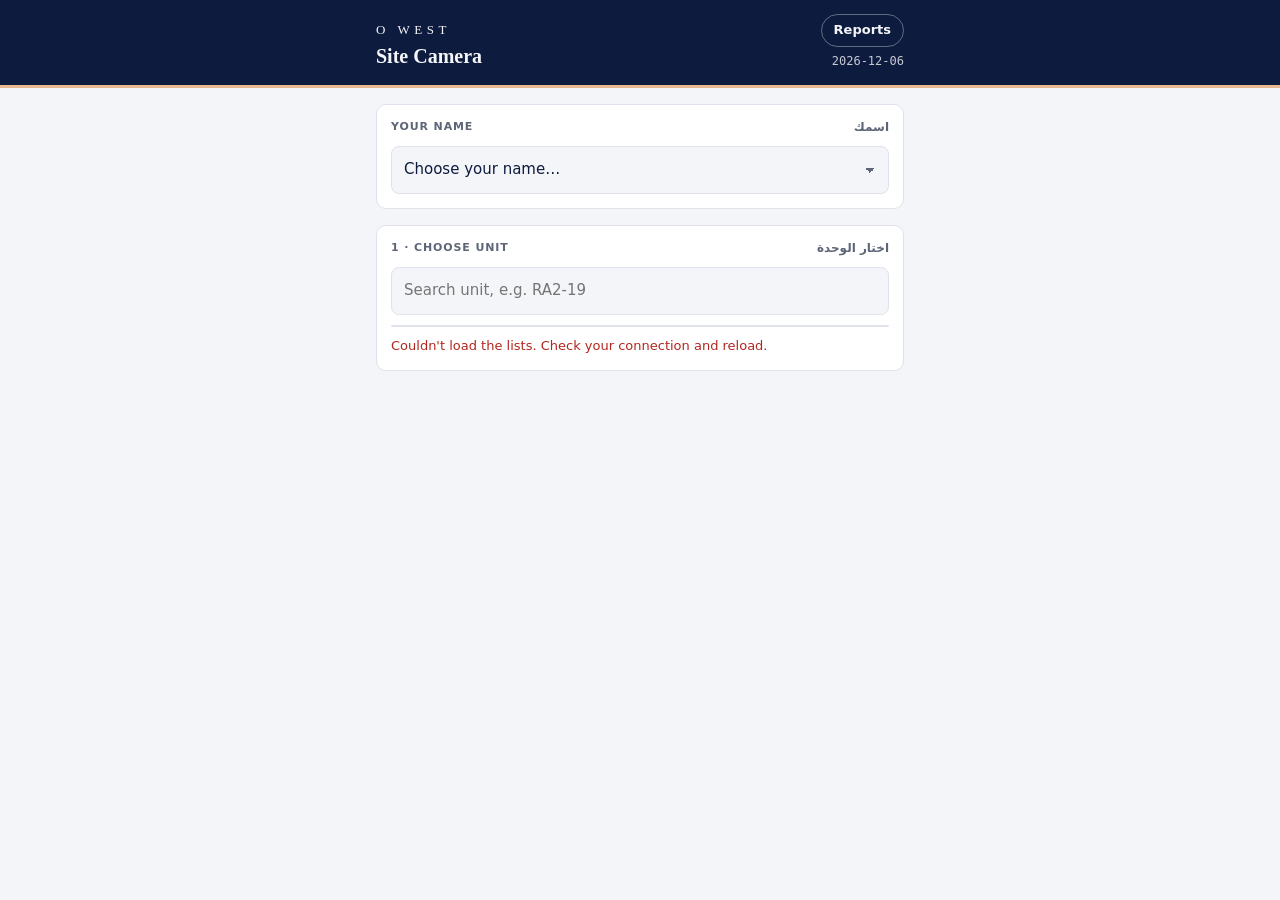
==== index.html @ 27c18877 "Item per manpower row so contractor, item, trade and workers are linked Co-Authored-By: Claude Opus " ====
<!DOCTYPE html>
<html lang="en">
<head>
<meta charset="utf-8">
<title>O West Site Camera</title>
<meta name="theme-color" content="#0d1b3e">
<link rel="manifest" href="manifest.webmanifest">
<link rel="apple-touch-icon" href="apple-touch-icon.png">
<link rel="icon" href="icon-192.png">
<meta name="apple-mobile-web-app-capable" content="yes">
<meta name="mobile-web-app-capable" content="yes">
<meta name="apple-mobile-web-app-title" content="Site Camera">
<meta name="viewport" content="width=device-width, initial-scale=1, viewport-fit=cover">
<link rel="preconnect" href="https://script.google.com">
<link rel="preconnect" href="https://script.googleusercontent.com">
<style>
:root{
  --ink:#0d1b3e; --bg:#f4f5f8; --card:#ffffff; --line:#dfe2ea; --muted:#5d6577;
  --accent:#e9b88f; --accent-ink:#0d1b3e; --ok:#1f7a4d; --ok-bg:#e3f2ea; --warn:#9a5b00; --bad:#b3261e; --bad-bg:#fbe7e5;
  --head-bg:#0d1b3e; --head-fg:#f4f5f8; --chip:#eceef4;
  --f-display:Georgia,"Times New Roman",serif; --f-body:system-ui,-apple-system,"Segoe UI",Roboto,Tahoma,sans-serif; --f-mono:ui-monospace,Menlo,Consolas,monospace;
}
@media (prefers-color-scheme: dark){:root{
  --ink:#e9ecf4; --bg:#0b1020; --card:#141b2e; --line:#26304a; --muted:#9aa3b8;
  --ok:#58c48e; --ok-bg:#16301f; --warn:#e3a54a; --bad:#ff8a80; --bad-bg:#3a1a1a; --head-bg:#070b17; --head-fg:#e9ecf4; --chip:#1c2540; color-scheme:dark}}
*{box-sizing:border-box}
html,body{margin:0}
html{background:var(--bg)}
body{background:var(--bg);color:var(--ink);font-family:var(--f-body);font-size:15px;line-height:1.45;-webkit-tap-highlight-color:transparent}
[hidden]{display:none!important}
header{background:var(--head-bg);color:var(--head-fg);border-bottom:3px solid var(--accent);padding-top:env(safe-area-inset-top,0px)}
.in,.wrap{max-width:560px;margin:0 auto;padding-left:max(16px,env(safe-area-inset-left,0px));padding-right:max(16px,env(safe-area-inset-right,0px))}
header .in{padding-block:14px;display:flex;justify-content:space-between;align-items:baseline;gap:12px}
.brand{font-family:var(--f-display);letter-spacing:.35em;font-size:13px;font-weight:500}
.title{font-family:var(--f-display);font-size:20px;font-weight:600;margin-top:2px}
.date{font-family:var(--f-mono);font-size:12px;opacity:.8;white-space:nowrap}
.hright{display:flex;flex-direction:column;align-items:flex-end;gap:6px}
.navbtn{font:inherit;font-size:13px;font-weight:600;color:var(--head-fg);background:none;border:1px solid rgba(255,255,255,.35);border-radius:999px;padding:6px 12px;cursor:pointer}
.row2{display:grid;grid-template-columns:1fr 1fr;gap:8px}
.row2>*{min-width:0}
input[type=date],input[type=password]{width:100%;font:inherit;padding:12px;border:1px solid var(--line);border-radius:8px;background:var(--bg);color:var(--ink)}
.out{display:flex;flex-direction:column;gap:8px;font-size:14px}
.out .busy{color:var(--warn)}
.out .res{display:grid;grid-template-columns:1fr 1fr;gap:8px}
.out a{display:flex;align-items:center;justify-content:center;text-decoration:none;font-weight:600;border-radius:10px;padding:14px;background:var(--ink);color:var(--bg)}
.out a.dl{background:var(--chip);color:var(--ink);border:1px solid var(--line)}
.lockline{display:flex;justify-content:space-between;align-items:center;font-size:13px;color:var(--muted)}
.wrap{padding-block:16px 130px;display:flex;flex-direction:column;gap:16px}
.label{font-size:11px;text-transform:uppercase;letter-spacing:.08em;color:var(--muted);font-weight:600;display:flex;justify-content:space-between;gap:8px}
.label .ar{text-transform:none;letter-spacing:0;font-size:12px}
.panel{background:var(--card);border:1px solid var(--line);border-radius:10px;padding:14px;display:flex;flex-direction:column;gap:10px;scroll-margin-top:90px}
.panel.need{border-color:var(--bad);box-shadow:0 0 0 2px var(--bad-bg)}
input[type=search],input[type=text],input[type=number],select,textarea{width:100%;font:inherit;padding:12px;border:1px solid var(--line);border-radius:8px;background:var(--bg);color:var(--ink)}
select{appearance:none;-webkit-appearance:none;background-image:linear-gradient(45deg,transparent 50%,var(--muted) 50%),linear-gradient(135deg,var(--muted) 50%,transparent 50%);background-position:calc(100% - 18px) 50%,calc(100% - 13px) 50%;background-size:5px 5px;background-repeat:no-repeat;padding-right:32px}
textarea{min-height:92px;resize:vertical}
[dir=auto]{text-align:start}
input:focus-visible,button:focus-visible,select:focus-visible,textarea:focus-visible{outline:2px solid var(--accent);outline-offset:2px}
.units{max-height:320px;overflow-y:auto;display:flex;flex-direction:column;border:1px solid var(--line);border-radius:8px}
.unit{all:unset;box-sizing:border-box;display:flex;justify-content:space-between;align-items:center;gap:8px;padding:12px;border-bottom:1px solid var(--line);cursor:pointer;font-family:var(--f-mono);font-size:14px}
.unit:last-child{border-bottom:0}
.unit:hover{background:var(--chip)}
.unit small{font-family:var(--f-body);color:var(--muted);font-size:12px;text-align:right}
.sel{position:sticky;top:0;z-index:5;background:var(--card);border:1px solid var(--line);border-left:4px solid var(--accent);border-radius:10px;padding:12px 14px;display:flex;justify-content:space-between;align-items:center;gap:10px}
.sel .code{font-family:var(--f-mono);font-size:17px}
.sel .sub{font-size:12px;color:var(--muted)}
.link{color:var(--ink);font-size:13px;text-decoration:underline;text-underline-offset:3px;background:none;border:0;padding:0;cursor:pointer;font-family:inherit}
.chips{display:flex;flex-wrap:wrap;gap:8px}
.chip{font:inherit;font-size:13px;padding:8px 12px;border-radius:999px;border:1px solid var(--line);background:var(--chip);color:var(--ink);cursor:pointer}
.chip[aria-pressed="true"]{background:var(--ink);color:var(--bg);border-color:var(--ink)}
.cam{display:grid;grid-template-columns:2fr 1fr;gap:10px}
.btn{font:inherit;font-weight:600;border-radius:10px;border:0;cursor:pointer;padding:16px;display:flex;align-items:center;justify-content:center;gap:8px;text-align:center}
.btn-main{background:var(--accent);color:var(--accent-ink);font-size:17px;min-height:64px}
.btn-sub{background:var(--chip);color:var(--ink);border:1px solid var(--line)}
.btn-ok{background:var(--ok);color:#fff;font-size:17px;width:100%;min-height:56px}
.btn-line{background:none;border:1px dashed var(--line);color:var(--ink);padding:12px;font-weight:500}
.btn:disabled{opacity:.5;cursor:not-allowed}
.queue{display:flex;flex-direction:column;gap:8px}
.item{display:grid;grid-template-columns:56px 1fr auto;gap:10px;align-items:center;background:var(--bg);border:1px solid var(--line);border-radius:10px;padding:8px}
.item img{width:56px;height:56px;object-fit:cover;border-radius:6px;background:var(--chip)}
.fn{font-size:12.5px;word-break:break-word}
.st{font-size:12px;color:var(--muted)}
.side{display:flex;flex-direction:column;align-items:flex-end;gap:6px}
.pill{font-size:11px;font-weight:600;padding:4px 8px;border-radius:999px;white-space:nowrap;background:var(--chip)}
.p-wait{color:var(--muted)} .p-up{color:var(--warn)} .p-ok{color:var(--ok);background:var(--ok-bg)} .p-bad{color:var(--bad);background:var(--bad-bg)}
.x{font:inherit;font-size:12px;border:1px solid var(--line);background:none;color:var(--muted);border-radius:6px;padding:4px 8px;cursor:pointer}
.x.arm{background:var(--bad);border-color:var(--bad);color:#fff}
.stats{display:flex;gap:16px;font-size:13px;color:var(--muted);font-variant-numeric:tabular-nums}
.stats b{color:var(--ink)}
.crew{display:flex;flex-direction:column;gap:10px}
.crow{border:1px solid var(--line);border-radius:10px;padding:10px;display:flex;flex-direction:column;gap:8px;background:var(--bg)}
.crow .line{display:grid;grid-template-columns:1fr auto;gap:8px;align-items:center}
.crow select,.crow input[type=text]{background-color:var(--card)}
.step{display:flex;align-items:center;border:1px solid var(--line);border-radius:8px;overflow:hidden;background:var(--card)}
.step button{font:inherit;font-size:20px;width:42px;height:44px;border:0;background:var(--chip);color:var(--ink);cursor:pointer}
.step input{width:52px;border:0;border-radius:0;text-align:center;padding:10px 0;background:var(--card);font-variant-numeric:tabular-nums;-moz-appearance:textfield}
.step input::-webkit-outer-spin-button,.step input::-webkit-inner-spin-button{-webkit-appearance:none;margin:0}
.rm{font:inherit;font-size:12px;color:var(--muted);background:none;border:0;cursor:pointer;justify-self:start;padding:0;text-decoration:underline}
.total{display:flex;justify-content:space-between;align-items:center;font-size:14px}
.total b{font-size:20px;font-variant-numeric:tabular-nums}
.check-row{display:flex;gap:10px;align-items:center;font-size:14px}
.check-row input{width:20px;height:20px}
.hint{font-size:12px;color:var(--muted)}
.err{font-size:13px;color:var(--bad)}
.dock{position:fixed;left:0;right:0;bottom:0;z-index:20;background:var(--card);border-top:1px solid var(--line);padding-top:12px;padding-bottom:max(12px,env(safe-area-inset-bottom,0px))}
.dock .in{display:flex;flex-direction:column;gap:6px}
.dock .hint{text-align:center}
.dock .hint.bad{color:var(--bad)}
.done{display:flex;flex-direction:column;align-items:center;text-align:center;gap:12px;padding:28px 16px}
.check{width:84px;height:84px;border-radius:50%;background:var(--ok);display:grid;place-items:center}
.check svg{width:44px;height:44px}
.done h2{font-family:var(--f-display);font-size:24px;margin:0}
.done .code{font-family:var(--f-mono);font-size:16px}
.done p{margin:0;color:var(--muted)}
input[type=file]{display:none}
@media (prefers-reduced-motion:reduce){*{transition:none!important;animation:none!important}}
</style>
</head>
<body>
<header><div class="in">
  <div><div class="brand">O WEST</div><div class="title">Site Camera</div></div>
  <div class="hright"><button class="navbtn" id="navBtn" type="button">Reports</button><div class="date" id="today"></div></div>
</div></header>

<main class="wrap">
  <!-- start -->
  <section class="panel" id="namePanel">
    <label class="label" for="by"><span>Your name</span><span class="ar">اسمك</span></label>
    <select id="by"><option value="">Choose your name…</option></select>
    <input type="text" id="byText" placeholder="e.g. Mohamed Emira" autocomplete="name" hidden>
  </section>

  <section class="panel" id="pickPanel">
    <div class="label"><span>1 · Choose unit</span><span class="ar">اختار الوحدة</span></div>
    <input type="search" id="q" placeholder="Search unit, e.g. RA2-19" autocomplete="off">
    <div class="units" id="units"><div class="unit"><small>Loading units…</small></div></div>
    <div class="hint" id="unitNote"></div>
  </section>

  <!-- visit -->
  <div class="sel" id="sel" hidden>
    <div style="min-width:0"><div class="code" id="selCode"></div><div class="sub" id="selSub"></div></div>
    <button class="link" id="cancel" type="button">Cancel</button>
  </div>

  <section class="panel" id="shootPanel" hidden>
    <div class="label"><span>2 · Photos</span><span class="ar">الصور</span></div>
    <div class="chips" id="chips"></div>
    <input type="text" id="note" dir="auto" placeholder="Photo caption (optional), e.g. تركيب سيراميك حوائط">
    <div class="cam">
      <button class="btn btn-main" id="shoot" type="button">📷 Take photo</button>
      <button class="btn btn-sub" id="gallery" type="button">Gallery</button>
    </div>
    <input type="file" id="fCam" accept="image/*" capture="environment">
    <input type="file" id="fGal" accept="image/*" multiple>
    <div id="qPanel" hidden style="display:flex;flex-direction:column;gap:10px">
      <div class="stats"><span>Saved <b id="nOk">0</b></span><span>Sending <b id="nUp">0</b></span><span>Failed <b id="nBad">0</b></span></div>
      <div class="queue" id="queue"></div>
    </div>
  </section>

  <section class="panel" id="workPanel" hidden>
    <label class="label" for="work"><span>3 · Work done today</span><span class="ar">الشغل اللي اتعمل النهارده</span></label>
    <textarea id="work" dir="auto" placeholder="مثال: تركيب سيراميك الحوائط. شغل الجبس في السقف."></textarea>
  </section>

  <section class="panel" id="crewPanel" hidden>
    <div class="label"><span>4 · Manpower on site</span><span class="ar">العمالة</span></div>
    <div class="crew" id="crew"></div>
    <button class="btn btn-line" id="addCrew" type="button">+ Add contractor / trade</button>
    <label class="check-row"><input type="checkbox" id="noWorkers"> No workers on site today · مفيش عمالة</label>
    <div class="total"><span>Total workers · الإجمالي</span><b id="crewTotal">0</b></div>
  </section>

  <section class="panel" id="notesPanel" hidden>
    <label class="label" for="notes"><span>5 · Internal notes (saved, not in reports)</span><span class="ar">ملاحظات داخلية</span></label>
    <textarea id="notes" dir="auto" placeholder="Problems, materials missing, client requests…"></textarea>
  </section>

  <!-- reports -->
  <section class="panel" id="repDaily" hidden>
    <div class="label"><span>Daily report</span><span class="ar">التقرير اليومي</span></div>
    <div class="row2"><input type="date" id="rdDay" aria-label="Day"><select id="rdEng" aria-label="Engineer"></select></div>
    <button class="btn btn-main" id="rdGo" type="button">Open daily report</button>
    <div class="out" id="rdOut"></div>
  </section>

  <section class="panel" id="repLock" hidden>
    <div class="label"><span>Manager reports</span><span class="ar">تقارير المدير</span></div>
    <div class="hint">Weekly client reports and manpower totals. Manager only.</div>
    <input type="password" id="pw" placeholder="Manager password" autocomplete="current-password">
    <button class="btn btn-sub" id="unlock" type="button">Unlock</button>
    <div class="out" id="lockOut"></div>
  </section>

  <section class="panel" id="repMp" hidden>
    <div class="label"><span>Manpower by contractor</span><span class="ar">العمالة حسب المقاول</span></div>
    <div class="chips" id="mpQuick"></div>
    <div class="row2"><input type="date" id="mpFrom" aria-label="From"><input type="date" id="mpTo" aria-label="To"></div>
    <button class="btn btn-main" id="mpGo" type="button">Open manpower report</button>
    <div class="out" id="mpOut"></div>
  </section>

  <section class="panel" id="repWk" hidden>
    <div class="label"><span>Weekly client report</span><span class="ar">تقرير الأسبوع للعميل</span></div>
    <select id="wkUnit" aria-label="Unit"></select>
    <label class="hint" for="wkEnd">Week ending (7 days up to this day)</label>
    <input type="date" id="wkEnd">
    <button class="btn btn-main" id="wkGo" type="button">Open weekly report</button>
    <div class="out" id="wkOut"></div>
    <div class="lockline"><span>Manager reports unlocked on this phone</span><button class="link" id="lockBtn" type="button">Lock</button></div>
  </section>

  <section class="panel" id="repSync" hidden>
    <div class="label"><span>ClickUp</span><span class="ar">المزامنة</span></div>
    <div class="hint">Units, items and contractors update from ClickUp every 30 minutes. Use this after a change you need right away.</div>
    <button class="btn btn-sub" id="syncGo" type="button">Sync from ClickUp now</button>
    <div class="out" id="syncOut"></div>
  </section>

  <!-- done -->
  <section class="panel done" id="donePanel" hidden>
    <div class="check"><svg viewBox="0 0 24 24" fill="none" stroke="#fff" stroke-width="3" stroke-linecap="round" stroke-linejoin="round"><path d="M5 12.5l4.5 4.5L19 7.5"/></svg></div>
    <h2>Saved · تم</h2>
    <div class="code" id="doneUnit"></div>
    <p id="doneSummary"></p>
    <button class="btn btn-main" id="again" type="button" style="width:100%">New case</button>
  </section>
</main>

<div class="dock" id="dock" hidden><div class="in">
  <button class="btn btn-ok" id="finish" type="button">✓ Done · تم</button>
  <div class="hint" id="dockHint"></div>
</div></div>

<script>
const API_URL="https://script.google.com/macros/s/AKfycbyPqz639Y6R1--7qazMyHZ0-LpQFSX7e_daagYkQgmgUK2TDYilBjrbOwUdojpsIB3_qQ/exec";
const MAX_SIDE=1280, MAX_BYTES=450000, PARALLEL=3, NEW="__new__";

const $=id=>document.getElementById(id);
const store={get(k){try{return localStorage.getItem(k)}catch(e){return null}},set(k,v){try{localStorage.setItem(k,v)}catch(e){}},del(k){try{localStorage.removeItem(k)}catch(e){}}};
const pad=n=>String(n).padStart(2,"0");
const ymd=d=>`${d.getFullYear()}-${pad(d.getMonth()+1)}-${pad(d.getDate())}`;
const stamp=d=>`${d.getFullYear()}${pad(d.getMonth()+1)}${pad(d.getDate())}-${pad(d.getHours())}${pad(d.getMinutes())}${pad(d.getSeconds())}`;
function rnd(n){const a=new Uint8Array(n);crypto.getRandomValues(a);return [...a].map(b=>"abcdefghijkmnpqrstuvwxyz23456789"[b%32]).join("")}
$("today").textContent=ymd(new Date());

async function api(method,payload,ms){
  const opt=method==="GET"?{method:"GET"}:{method:"POST",headers:{"Content-Type":"text/plain;charset=utf-8"},body:JSON.stringify(payload)};
  const url=method==="GET"?API_URL+"?action="+encodeURIComponent(payload.action):API_URL;
  const ctl=new AbortController();const t=setTimeout(()=>ctl.abort(),ms||90000);
  let r;
  try{r=await fetch(url,{...opt,signal:ctl.signal,redirect:"follow",credentials:"omit"})}
  catch(e){throw new Error(e.name==="AbortError"?"Took too long.":"No connection.")}
  finally{clearTimeout(t)}
  let j;try{j=await r.json()}catch(e){throw new Error("Server sent an unexpected reply.")}
  if(!j.ok){const e=new Error(j.error||"Server error.");e.code=j.code;throw e}
  return j;
}

/* ---------- state ---------- */
let data={units:[],engineers:[],contractors:[],trades:[]},unit=null,item="General",visit=null,closing=false;
const jobs=[];
const VISIT_PANELS=["sel","shootPanel","workPanel","crewPanel","notesPanel","dock"];
const REPORT_PANELS=["repDaily","repLock","repMp","repWk","repSync"];
let view="pick";
function show(v0){
  view=v0;
  const v={pick:["namePanel","pickPanel"],visit:VISIT_PANELS,done:["donePanel"],reports:["repDaily",...(mgr()?["repMp","repWk","repSync"]:["repLock"])]}[v0];
  ["namePanel","pickPanel","donePanel",...VISIT_PANELS,...REPORT_PANELS].forEach(id=>$(id).hidden=!v.includes(id));
  $("navBtn").textContent=v0==="reports"?"Camera":"Reports";
  window.scrollTo(0,0);
}

/* ---------- name ---------- */
const byName=()=>($("by").hidden?$("byText").value:$("by").value).trim();
$("byText").addEventListener("input",()=>{store.set("by",$("byText").value);$("namePanel").classList.remove("need")});
function renderNames(){
  const s=$("by"),cur=s.value||store.get("by")||"";
  const free=!data.engineers.length;s.hidden=free;$("byText").hidden=!free;if(free){$("byText").value=cur;return}
  s.textContent="";
  const o0=document.createElement("option");o0.value="";o0.textContent="Choose your name…";s.append(o0);
  for(const n of data.engineers){const o=document.createElement("option");o.value=o.textContent=n;s.append(o)}
  if(cur&&!data.engineers.includes(cur)){const o=document.createElement("option");o.value=o.textContent=cur;s.append(o)}
  s.value=cur;
}
$("by").addEventListener("change",()=>{store.set("by",$("by").value);$("namePanel").classList.remove("need")});

/* ---------- units ---------- */
function renderUnits(){
  const q=$("q").value.trim().toLowerCase().replace(/[\/\-\s]/g,"");
  const list=data.units.filter(u=>!q||u.unit.toLowerCase().replace(/[\/\-\s]/g,"").includes(q));
  const box=$("units");box.textContent="";
  if(!list.length){const d=document.createElement("div");d.className="unit";const s=document.createElement("small");s.textContent=data.units.length?"No unit matches that search.":"No units in the list.";d.append(s);box.append(d);return}
  for(const u of list){
    const b=document.createElement("button");b.type="button";b.className="unit";
    const s=document.createElement("span");s.textContent=u.unit;
    const m=document.createElement("small");m.textContent=(u.items&&u.items.length)?u.items.slice(0,2).join(" · ")+(u.items.length>2?` +${u.items.length-2}`:""):u.project;
    b.append(s,m);b.onclick=()=>startVisit(u);box.append(b);
  }
}
$("q").addEventListener("input",renderUnits);

/* ---------- visit ---------- */
const draftKey=()=>`draft:${unit.unit}:${ymd(new Date())}`;
function startVisit(u){
  if(!byName()){$("namePanel").classList.add("need");($("by").hidden?$("byText"):$("by")).focus();return}
  unit=u;
  visit={id:"V-"+stamp(new Date())+"-"+rnd(6),startedAt:Date.now()};
  jobs.length=0;$("queue").textContent="";$("qPanel").hidden=true;
  $("selCode").textContent=u.unit;$("selSub").textContent=u.project||"";
  $("note").value="";$("work").value="";$("notes").value="";$("noWorkers").checked=false;$("crew").textContent="";
  ["shootPanel","workPanel","crewPanel"].forEach(id=>$(id).classList.remove("need"));
  renderChips();
  let d=null;try{d=JSON.parse(store.get(draftKey())||"null")}catch(e){}
  if(d){$("work").value=d.work||"";$("notes").value=d.notes||"";$("noWorkers").checked=!!d.noWorkers;(d.crew||[]).forEach(c=>addCrewRow(c))}
  if(!$("crew").children.length&&!$("noWorkers").checked)addCrewRow();
  crewChanged();counts();show("visit");
}
function saveDraft(){
  if(!unit||!visit)return;
  store.set(draftKey(),JSON.stringify({work:$("work").value,notes:$("notes").value,noWorkers:$("noWorkers").checked,crew:readCrew(true)}));
}
["work","notes"].forEach(id=>$(id).addEventListener("input",()=>{saveDraft();$(id==="work"?"workPanel":"notesPanel").classList.remove("need")}));

function renderChips(){
  const box=$("chips");box.textContent="";
  const list=[...(unit.items||[]),"General"];
  item=list[0];
  for(const c of list){const b=document.createElement("button");b.type="button";b.className="chip";b.textContent=c;b.setAttribute("aria-pressed",c===item);
    b.onclick=()=>{item=c;[...box.children].forEach(x=>x.setAttribute("aria-pressed",x.textContent===c))};box.append(b)}
}

/* ---------- manpower ---------- */
function contractorOptions(sel,value){
  sel.textContent="";
  const add=(parent,v,t)=>{const o=document.createElement("option");o.value=v;o.textContent=t;parent.append(o);return o};
  add(sel,"","Contractor…");
  const used=(unit.contractors||[]),all=data.contractors.filter(c=>!used.includes(c));
  if(used.length){const g=document.createElement("optgroup");g.label="On this unit";used.forEach(c=>add(g,c,c));sel.append(g)}
  const g2=document.createElement("optgroup");g2.label=used.length?"All contractors":"Contractors";all.forEach(c=>add(g2,c,c));sel.append(g2);
  add(sel,NEW,"+ New contractor…");
  if(value&&![...used,...all].includes(value)){add(sel,value,value)}
  sel.value=value||"";
}
function addCrewRow(c){
  c=c||{};
  const row=document.createElement("div");row.className="crow";
  const csel=document.createElement("select");csel.className="c";csel.setAttribute("aria-label","Contractor");
  const cnew=document.createElement("input");cnew.type="text";cnew.className="cn";cnew.placeholder="New contractor name";cnew.hidden=true;cnew.dir="auto";
  contractorOptions(csel,c.contractor);
  csel.onchange=()=>{cnew.hidden=csel.value!==NEW;if(!cnew.hidden)cnew.focus();crewChanged()};
  cnew.oninput=crewChanged;
  const isel=document.createElement("select");isel.className="i";isel.setAttribute("aria-label","Item");
  const items=[...(unit.items||[]),"General"];
  const i0=document.createElement("option");i0.value="";i0.textContent="Item it worked on…";isel.append(i0);
  items.forEach(t=>{const x=document.createElement("option");x.value=x.textContent=t;isel.append(x)});
  isel.value=c.item&&items.includes(c.item)?c.item:(items.length===2?items[0]:"");isel.onchange=crewChanged;
  const line=document.createElement("div");line.className="line";
  const tsel=document.createElement("select");tsel.className="t";tsel.setAttribute("aria-label","Trade");
  const o=document.createElement("option");o.value="";o.textContent="Trade (optional)";tsel.append(o);
  data.trades.forEach(t=>{const x=document.createElement("option");x.value=t.en;x.textContent=t.ar?`${t.en} · ${t.ar}`:t.en;tsel.append(x)});
  tsel.value=c.trade||"";tsel.onchange=crewChanged;
  const step=document.createElement("div");step.className="step";
  const minus=document.createElement("button");minus.type="button";minus.textContent="−";minus.setAttribute("aria-label","Less");
  const num=document.createElement("input");num.type="number";num.inputMode="numeric";num.min="0";num.max="500";num.className="n";num.value=c.count!=null?c.count:1;num.setAttribute("aria-label","Workers");
  const plus=document.createElement("button");plus.type="button";plus.textContent="+";plus.setAttribute("aria-label","More");
  minus.onclick=()=>{num.value=Math.max(0,(+num.value||0)-1);crewChanged()};
  plus.onclick=()=>{num.value=Math.min(500,(+num.value||0)+1);crewChanged()};
  num.oninput=crewChanged;
  step.append(minus,num,plus);line.append(tsel,step);
  const rm=document.createElement("button");rm.type="button";rm.className="rm";rm.textContent="Remove";
  rm.onclick=()=>{row.remove();crewChanged()};
  row.append(csel,cnew,isel,line,rm);$("crew").append(row);
  if(c.contractorNew){csel.value=NEW;cnew.hidden=false;cnew.value=c.contractorNew}
  return row;
}
function readCrew(raw){
  return [...$("crew").children].map(r=>{
    const sel=r.querySelector(".c").value,nw=r.querySelector(".cn").value.trim();
    const o={contractor:sel===NEW?nw:sel,item:r.querySelector(".i").value,trade:r.querySelector(".t").value,count:Math.max(0,Math.round(+r.querySelector(".n").value||0))};
    if(raw&&sel===NEW){o.contractor="";o.contractorNew=nw}
    return o;
  });
}
function crewChanged(){
  const none=$("noWorkers").checked;
  $("crew").hidden=none;$("addCrew").hidden=none;
  const total=none?0:readCrew().filter(c=>c.contractor).reduce((s,c)=>s+c.count,0);
  $("crewTotal").textContent=total;$("crewPanel").classList.remove("need");saveDraft();
}
$("addCrew").onclick=()=>{const r=addCrewRow({count:1});crewChanged();r.querySelector(".c").focus()};
$("noWorkers").onchange=()=>{if(!$("noWorkers").checked&&!$("crew").children.length)addCrewRow();crewChanged()};

/* ---------- capture + compress ---------- */
$("shoot").onclick=()=>$("fCam").click();
$("gallery").onclick=()=>$("fGal").click();
$("fCam").onchange=e=>{take(e.target.files);e.target.value=""};
$("fGal").onchange=e=>{take(e.target.files);e.target.value=""};
async function loadBitmap(file){
  try{return await createImageBitmap(file,{imageOrientation:"from-image"})}catch(e){}
  const url=URL.createObjectURL(file);const img=new Image();img.src=url;await img.decode();return img;
}
async function compress(file){
  const bmp=await loadBitmap(file);
  const w0=bmp.width,h0=bmp.height;let scale=Math.min(1,MAX_SIDE/Math.max(w0,h0)),q=.75,blob;
  for(let i=0;i<8;i++){
    const c=document.createElement("canvas");c.width=Math.round(w0*scale);c.height=Math.round(h0*scale);
    c.getContext("2d").drawImage(bmp,0,0,c.width,c.height);
    blob=await new Promise(r=>c.toBlob(r,"image/jpeg",q));
    if(blob&&blob.size<=MAX_BYTES)break;
    if(q>.6)q-=.1;else scale*=.85;
  }
  if(bmp.close)bmp.close();
  return blob;
}
function b64(blob){return new Promise((res,rej)=>{const r=new FileReader();r.onload=()=>res(String(r.result).split(",")[1]);r.onerror=rej;r.readAsDataURL(blob)})}

/* ---------- photo queue ---------- */
const pending=()=>jobs.filter(j=>j.state==="wait"||j.state==="up"||j.state==="del").length;
const saved=()=>jobs.filter(j=>j.state==="ok").length;
const failed=()=>jobs.filter(j=>j.state==="bad").length;
function counts(){
  $("nOk").textContent=saved();$("nUp").textContent=pending();$("nBad").textContent=failed();
  $("qPanel").hidden=!jobs.length;
  const f=$("finish"),h=$("dockHint");h.classList.remove("bad");
  if(closing){f.disabled=true;f.textContent=pending()?`Finishing… ${pending()} photo(s) left`:"Saving…";h.textContent="Keep this page open";return}
  f.disabled=false;
  f.textContent=`✓ Done · تم${saved()?` (${saved()} photos)`:""}`;
  h.textContent=failed()?`${failed()} photo(s) failed. Tap Try again or Remove.`:pending()?`${pending()} photo(s) still sending. Done will wait for them.`:"Photos, work done and manpower, then Done.";
}
function paint(j){
  const m={wait:["p-wait","Waiting"],up:["p-up","Sending"],ok:["p-ok","Saved"],bad:["p-bad","Failed"],del:["p-up","Deleting"]};
  j.pill.className="pill "+m[j.state][0];j.pill.textContent=m[j.state][1];
  j.fn.textContent=j.note?`${j.item} · ${j.note}`:j.item;j.st.textContent=j.msg||"";
  j.retry.hidden=j.state!=="bad";
  j.x.hidden=!(j.state==="ok"||j.state==="bad");
  j.x.textContent=j.state==="bad"?"Remove":"Delete";j.x.classList.remove("arm");j.armed=false;
  counts();
}
function take(files){
  if(!unit||!files||!files.length||closing)return;
  $("shootPanel").classList.remove("need");
  for(const f of files){
    const el=document.createElement("div");el.className="item";
    const img=document.createElement("img");img.alt="";img.src=URL.createObjectURL(f);
    const mid=document.createElement("div");mid.style.minWidth="0";
    const fn=document.createElement("div");fn.className="fn";fn.dir="auto";
    const st=document.createElement("div");st.className="st";
    const retry=document.createElement("button");retry.type="button";retry.className="link";retry.textContent="Try again";retry.hidden=true;
    mid.append(fn,st,retry);
    const side=document.createElement("div");side.className="side";
    const pill=document.createElement("span");
    const x=document.createElement("button");x.type="button";x.className="x";x.hidden=true;
    side.append(pill,x);
    el.append(img,mid,side);$("queue").prepend(el);
    const j={file:f,el,item,note:$("note").value.trim(),photoId:"P-"+stamp(new Date())+"-"+rnd(8),state:"wait",fn,st,pill,retry,x};
    retry.onclick=()=>{j.state="wait";j.msg="";paint(j);pump()};
    x.onclick=()=>removeJob(j);
    jobs.push(j);paint(j);
  }
  $("note").value="";
  pump();
}
async function removeJob(j){
  if(j.state==="bad"){jobs.splice(jobs.indexOf(j),1);j.el.remove();counts();return}
  if(!j.armed){j.armed=true;j.x.textContent="Tap again to delete";j.x.classList.add("arm");setTimeout(()=>{if(j.armed&&j.state==="ok"){j.armed=false;j.x.textContent="Delete";j.x.classList.remove("arm")}},3500);return}
  j.state="del";j.msg="";paint(j);
  try{await api("POST",{action:"delete",photoId:j.photoId,visitId:visit.id});jobs.splice(jobs.indexOf(j),1);j.el.remove();counts()}
  catch(e){j.state="ok";j.msg="Couldn't delete: "+e.message;paint(j)}
}
let active=0;
function pump(){
  while(active<PARALLEL){
    const j=jobs.find(x=>x.state==="wait");
    if(!j)break;
    active++;j.state="up";j.msg="Preparing…";paint(j);
    send(j).finally(()=>{active--;pump();maybeClose()});
  }
}
async function send(j){
  try{
    if(!j.b64){const blob=await compress(j.file);j.kb=Math.round(blob.size/1024);j.b64=await b64(blob)}
    j.msg=`Sending ${j.kb} KB…`;paint(j);
    const r=await api("POST",{action:"upload",photoId:j.photoId,visitId:visit.id,unit:unit.unit,item:j.item,note:j.note,by:byName(),base64:j.b64});
    j.state="ok";j.name=r.name;j.msg=`${j.kb} KB`;j.b64=null;
  }catch(e){j.state="bad";j.msg=e.message+" Check your signal."}
  paint(j);
}

/* ---------- done ---------- */
function problems(){
  const out=[];
  if(!saved()&&!pending())out.push(["shootPanel","Take at least one photo."]);
  if(failed())out.push(["shootPanel",`${failed()} photo(s) failed. Try again or Remove.`]);
  if(!$("work").value.trim())out.push(["workPanel","Write what was done today."]);
  if(!$("noWorkers").checked){
    const c=readCrew();
    if(!c.length)out.push(["crewPanel","Add the manpower, or tick No workers."]);
    else if(c.some(x=>!x.contractor))out.push(["crewPanel","Choose the contractor on every manpower row."]);
    else if(c.some(x=>!x.item))out.push(["crewPanel","Choose the item on every manpower row."]);
    else if(c.some(x=>x.count<1))out.push(["crewPanel","Workers count must be 1 or more (or remove the row)."]);
  }
  return out;
}
$("finish").onclick=()=>{
  ["shootPanel","workPanel","crewPanel"].forEach(id=>$(id).classList.remove("need"));
  const p=problems();
  if(p.length){
    p.forEach(([id])=>$(id).classList.add("need"));
    $(p[0][0]).scrollIntoView({behavior:"smooth",block:"start"});
    const h=$("dockHint");h.textContent=p[0][1];h.classList.add("bad");return;
  }
  closing=true;counts();maybeClose();
};
async function maybeClose(){
  if(!closing||pending())return;
  if(failed()||!saved()){closing=false;counts();return}
  try{
    const crew=$("noWorkers").checked?[]:readCrew();
    const r=await api("POST",{action:"close",visitId:visit.id,unit:unit.unit,by:byName(),startedAt:visit.startedAt,
      workDone:$("work").value.trim(),notes:$("notes").value.trim(),noWorkers:$("noWorkers").checked,manpower:crew});
    store.del(draftKey());
    crew.forEach(c=>{if(c.contractor&&!data.contractors.includes(c.contractor))data.contractors.push(c.contractor);
      if(c.contractor&&!(unit.contractors||[]).includes(c.contractor))(unit.contractors=unit.contractors||[]).push(c.contractor)});
    $("doneUnit").textContent=unit.unit;
    $("doneSummary").textContent=`${r.count} photo${r.count===1?"":"s"} · ${r.manpower||0} workers${r.items&&r.items.length?" · "+r.items.join(", "):""}`;
    closing=false;show("done");
  }catch(e){closing=false;counts();const h=$("dockHint");h.textContent="Couldn't save: "+e.message+" Tap Done again.";h.classList.add("bad")}
}
$("again").onclick=()=>{unit=null;visit=null;jobs.length=0;$("queue").textContent="";$("q").value="";renderUnits();show("pick")};
let cancelArmed=false;
$("cancel").onclick=()=>{
  if(!cancelArmed){cancelArmed=true;$("cancel").textContent=saved()?"Photos stay saved. Tap to leave":"Tap again to leave";setTimeout(()=>{cancelArmed=false;$("cancel").textContent="Cancel"},3500);return}
  cancelArmed=false;$("cancel").textContent="Cancel";$("again").onclick();
};
window.addEventListener("beforeunload",e=>{if(pending()||closing){e.preventDefault();e.returnValue=""}});

/* ---------- boot ---------- */
function apply(d){data=Object.assign({units:[],engineers:[],contractors:[],trades:[]},d);renderNames();renderUnits();$("unitNote").textContent=`${data.units.length} units`}
try{const c=JSON.parse(store.get("boot4")||"null");if(c&&c.units)apply(c)}catch(e){}
api("GET",{action:"units"}).then(j=>{delete j.ok;store.set("boot4",JSON.stringify(j));apply(j)})
  .catch(e=>{if(data.units.length){$("unitNote").textContent=`${data.units.length} units (saved list)`;return}
    $("units").textContent="";$("unitNote").textContent="";const s=document.createElement("span");s.className="err";s.textContent="Couldn't load the lists. Check your connection and reload.";$("unitNote").append(s)});
/* ---------- reports ---------- */
function mgr(){try{const m=JSON.parse(store.get("mgr")||"null");return m&&m.expires>Date.now()?m.token:null}catch(e){return null}}
let lastView="pick";
$("navBtn").onclick=()=>{
  if(view==="reports"){show(lastView);return}
  if(view==="visit"&&(pending()||closing)){$("dockHint").textContent="Wait for the photos to finish sending first.";return}
  lastView=view==="visit"?"visit":view;fillReports();show("reports");
};
function fillReports(){
  const today=ymd(new Date());
  if(!$("rdDay").value)$("rdDay").value=today;
  if(!$("wkEnd").value)$("wkEnd").value=today;
  if(!$("mpFrom").value){$("mpFrom").value=today;$("mpTo").value=today}
  const e=$("rdEng"),cur=e.value||byName();e.textContent="";
  const o0=document.createElement("option");o0.value="";o0.textContent="Engineer…";e.append(o0);
  const names=[...data.engineers];if(cur&&!names.includes(cur))names.push(cur);
  names.forEach(n=>{const o=document.createElement("option");o.value=o.textContent=n;e.append(o)});e.value=cur||"";
  const w=$("wkUnit"),cu=w.value;w.textContent="";
  const u0=document.createElement("option");u0.value="";u0.textContent="Unit…";w.append(u0);
  data.units.forEach(u=>{const o=document.createElement("option");o.value=o.textContent=u.unit;w.append(o)});w.value=cu||"";
}
const quick=[["Today",0],["Last 7 days",6],["This month",-1]];
quick.forEach(([t,n])=>{const b=document.createElement("button");b.type="button";b.className="chip";b.textContent=t;
  b.onclick=()=>{const d=new Date(),to=ymd(d);let from;if(n<0){from=ymd(new Date(d.getFullYear(),d.getMonth(),1))}else{const f=new Date(d);f.setDate(f.getDate()-n);from=ymd(f)}
    $("mpFrom").value=from;$("mpTo").value=to};$("mpQuick").append(b)});

const urls={};
async function getReport(out,btn,payload){
  const box=$(out);box.textContent="";
  const busy=document.createElement("div");busy.className="busy";busy.textContent="Making the report… this can take up to a minute.";box.append(busy);
  $(btn).disabled=true;
  try{
    const r=await api("POST",Object.assign({action:"report"},payload),300000);
    const bin=atob(r.pdf),bytes=new Uint8Array(bin.length);for(let i=0;i<bin.length;i++)bytes[i]=bin.charCodeAt(i);
    if(urls[out])URL.revokeObjectURL(urls[out]);
    const url=urls[out]=URL.createObjectURL(new Blob([bytes],{type:"application/pdf"}));
    box.textContent="";
    const name=document.createElement("div");name.textContent=r.name;
    const res=document.createElement("div");res.className="res";
    const a=document.createElement("a");a.href=url;a.target="_blank";a.rel="noopener";a.textContent="Open PDF";
    const d=document.createElement("a");d.href=url;d.download=r.name;d.className="dl";d.textContent="Download";
    res.append(a,d);box.append(name,res);
  }catch(e){
    box.textContent="";const er=document.createElement("div");er.className="err";er.textContent=e.message;box.append(er);
    if(e.code==="auth"){store.del("mgr");show("reports")}
  }finally{$(btn).disabled=false}
}
$("rdGo").onclick=()=>{if(!$("rdEng").value){$("rdEng").focus();return}getReport("rdOut","rdGo",{type:"daily",day:$("rdDay").value,engineer:$("rdEng").value})};
$("mpGo").onclick=()=>getReport("mpOut","mpGo",{type:"manpower",from:$("mpFrom").value,to:$("mpTo").value||$("mpFrom").value,token:mgr()});
$("wkGo").onclick=()=>{if(!$("wkUnit").value){$("wkUnit").focus();return}getReport("wkOut","wkGo",{type:"weekly",unit:$("wkUnit").value,end:$("wkEnd").value,token:mgr()})};
$("unlock").onclick=async()=>{
  const box=$("lockOut");box.textContent="";const pw=$("pw").value;if(!pw){$("pw").focus();return}
  $("unlock").disabled=true;
  try{const r=await api("POST",{action:"login",password:pw});store.set("mgr",JSON.stringify({token:r.token,expires:r.expires}));$("pw").value="";show("reports")}
  catch(e){const er=document.createElement("div");er.className="err";er.textContent=e.message;box.append(er)}
  finally{$("unlock").disabled=false}
};
$("pw").addEventListener("keydown",e=>{if(e.key==="Enter")$("unlock").click()});
$("lockBtn").onclick=()=>{store.del("mgr");show("reports")};
$("syncGo").onclick=async()=>{
  const box=$("syncOut");box.textContent="";const b=document.createElement("div");b.className="busy";b.textContent="Syncing… up to a minute.";box.append(b);
  $("syncGo").disabled=true;
  try{const r=await api("POST",{action:"sync",token:mgr()},300000);box.textContent=`Done: ${r.units} units, ${r.contractors} unit-contractor links${r.newContractors?`, ${r.newContractors} new contractor(s)`:""}.`;
    const j=await api("GET",{action:"units"});delete j.ok;store.set("boot4",JSON.stringify(j));apply(j)}
  catch(e){box.textContent="";const er=document.createElement("div");er.className="err";er.textContent=e.message;box.append(er);if(e.code==="auth"){store.del("mgr");show("reports")}}
  finally{$("syncGo").disabled=false}
};

show("pick");
</script>
</body>
</html>
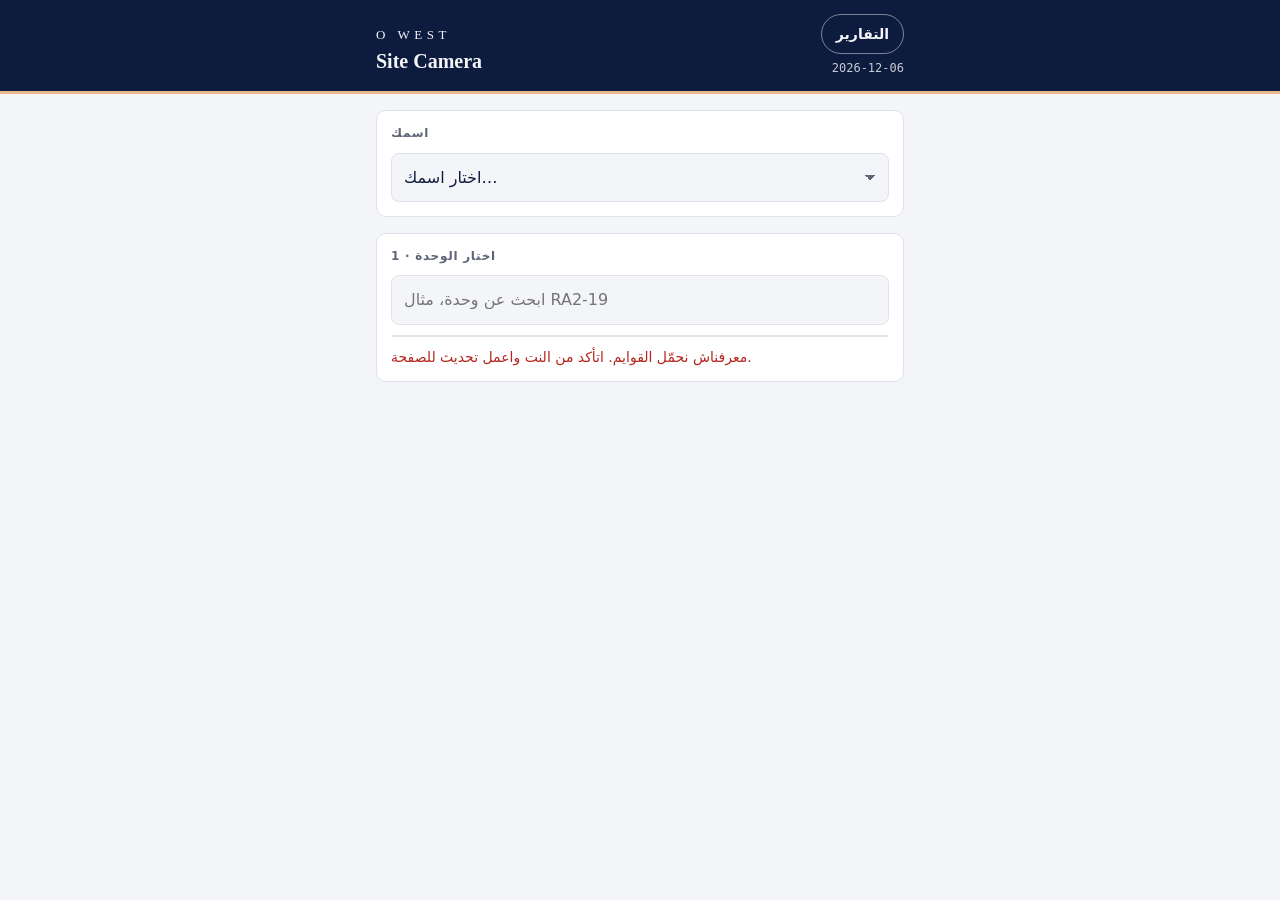
==== commit c08ced5a: "Arabic interface and simpler visit screen (from the other session) Co-Authored-By: Claude Opus 5.5 <" ====
--- a/index.html
+++ b/index.html
@@ -1,615 +1,664 @@
-<!DOCTYPE html>
-<html lang="en">
-<head>
-<meta charset="utf-8">
-<title>O West Site Camera</title>
-<meta name="theme-color" content="#0d1b3e">
-<link rel="manifest" href="manifest.webmanifest">
-<link rel="apple-touch-icon" href="apple-touch-icon.png">
-<link rel="icon" href="icon-192.png">
-<meta name="apple-mobile-web-app-capable" content="yes">
-<meta name="mobile-web-app-capable" content="yes">
-<meta name="apple-mobile-web-app-title" content="Site Camera">
-<meta name="viewport" content="width=device-width, initial-scale=1, viewport-fit=cover">
-<link rel="preconnect" href="https://script.google.com">
-<link rel="preconnect" href="https://script.googleusercontent.com">
-<style>
-:root{
-  --ink:#0d1b3e; --bg:#f4f5f8; --card:#ffffff; --line:#dfe2ea; --muted:#5d6577;
-  --accent:#e9b88f; --accent-ink:#0d1b3e; --ok:#1f7a4d; --ok-bg:#e3f2ea; --warn:#9a5b00; --bad:#b3261e; --bad-bg:#fbe7e5;
-  --head-bg:#0d1b3e; --head-fg:#f4f5f8; --chip:#eceef4;
-  --f-display:Georgia,"Times New Roman",serif; --f-body:system-ui,-apple-system,"Segoe UI",Roboto,Tahoma,sans-serif; --f-mono:ui-monospace,Menlo,Consolas,monospace;
-}
-@media (prefers-color-scheme: dark){:root{
-  --ink:#e9ecf4; --bg:#0b1020; --card:#141b2e; --line:#26304a; --muted:#9aa3b8;
-  --ok:#58c48e; --ok-bg:#16301f; --warn:#e3a54a; --bad:#ff8a80; --bad-bg:#3a1a1a; --head-bg:#070b17; --head-fg:#e9ecf4; --chip:#1c2540; color-scheme:dark}}
-*{box-sizing:border-box}
-html,body{margin:0}
-html{background:var(--bg)}
-body{background:var(--bg);color:var(--ink);font-family:var(--f-body);font-size:15px;line-height:1.45;-webkit-tap-highlight-color:transparent}
-[hidden]{display:none!important}
-header{background:var(--head-bg);color:var(--head-fg);border-bottom:3px solid var(--accent);padding-top:env(safe-area-inset-top,0px)}
-.in,.wrap{max-width:560px;margin:0 auto;padding-left:max(16px,env(safe-area-inset-left,0px));padding-right:max(16px,env(safe-area-inset-right,0px))}
-header .in{padding-block:14px;display:flex;justify-content:space-between;align-items:baseline;gap:12px}
-.brand{font-family:var(--f-display);letter-spacing:.35em;font-size:13px;font-weight:500}
-.title{font-family:var(--f-display);font-size:20px;font-weight:600;margin-top:2px}
-.date{font-family:var(--f-mono);font-size:12px;opacity:.8;white-space:nowrap}
-.hright{display:flex;flex-direction:column;align-items:flex-end;gap:6px}
-.navbtn{font:inherit;font-size:13px;font-weight:600;color:var(--head-fg);background:none;border:1px solid rgba(255,255,255,.35);border-radius:999px;padding:6px 12px;cursor:pointer}
-.row2{display:grid;grid-template-columns:1fr 1fr;gap:8px}
-.row2>*{min-width:0}
-input[type=date],input[type=password]{width:100%;font:inherit;padding:12px;border:1px solid var(--line);border-radius:8px;background:var(--bg);color:var(--ink)}
-.out{display:flex;flex-direction:column;gap:8px;font-size:14px}
-.out .busy{color:var(--warn)}
-.out .res{display:grid;grid-template-columns:1fr 1fr;gap:8px}
-.out a{display:flex;align-items:center;justify-content:center;text-decoration:none;font-weight:600;border-radius:10px;padding:14px;background:var(--ink);color:var(--bg)}
-.out a.dl{background:var(--chip);color:var(--ink);border:1px solid var(--line)}
-.lockline{display:flex;justify-content:space-between;align-items:center;font-size:13px;color:var(--muted)}
-.wrap{padding-block:16px 130px;display:flex;flex-direction:column;gap:16px}
-.label{font-size:11px;text-transform:uppercase;letter-spacing:.08em;color:var(--muted);font-weight:600;display:flex;justify-content:space-between;gap:8px}
-.label .ar{text-transform:none;letter-spacing:0;font-size:12px}
-.panel{background:var(--card);border:1px solid var(--line);border-radius:10px;padding:14px;display:flex;flex-direction:column;gap:10px;scroll-margin-top:90px}
-.panel.need{border-color:var(--bad);box-shadow:0 0 0 2px var(--bad-bg)}
-input[type=search],input[type=text],input[type=number],select,textarea{width:100%;font:inherit;padding:12px;border:1px solid var(--line);border-radius:8px;background:var(--bg);color:var(--ink)}
-select{appearance:none;-webkit-appearance:none;background-image:linear-gradient(45deg,transparent 50%,var(--muted) 50%),linear-gradient(135deg,var(--muted) 50%,transparent 50%);background-position:calc(100% - 18px) 50%,calc(100% - 13px) 50%;background-size:5px 5px;background-repeat:no-repeat;padding-right:32px}
-textarea{min-height:92px;resize:vertical}
-[dir=auto]{text-align:start}
-input:focus-visible,button:focus-visible,select:focus-visible,textarea:focus-visible{outline:2px solid var(--accent);outline-offset:2px}
-.units{max-height:320px;overflow-y:auto;display:flex;flex-direction:column;border:1px solid var(--line);border-radius:8px}
-.unit{all:unset;box-sizing:border-box;display:flex;justify-content:space-between;align-items:center;gap:8px;padding:12px;border-bottom:1px solid var(--line);cursor:pointer;font-family:var(--f-mono);font-size:14px}
-.unit:last-child{border-bottom:0}
-.unit:hover{background:var(--chip)}
-.unit small{font-family:var(--f-body);color:var(--muted);font-size:12px;text-align:right}
-.sel{position:sticky;top:0;z-index:5;background:var(--card);border:1px solid var(--line);border-left:4px solid var(--accent);border-radius:10px;padding:12px 14px;display:flex;justify-content:space-between;align-items:center;gap:10px}
-.sel .code{font-family:var(--f-mono);font-size:17px}
-.sel .sub{font-size:12px;color:var(--muted)}
-.link{color:var(--ink);font-size:13px;text-decoration:underline;text-underline-offset:3px;background:none;border:0;padding:0;cursor:pointer;font-family:inherit}
-.chips{display:flex;flex-wrap:wrap;gap:8px}
-.chip{font:inherit;font-size:13px;padding:8px 12px;border-radius:999px;border:1px solid var(--line);background:var(--chip);color:var(--ink);cursor:pointer}
-.chip[aria-pressed="true"]{background:var(--ink);color:var(--bg);border-color:var(--ink)}
-.cam{display:grid;grid-template-columns:2fr 1fr;gap:10px}
-.btn{font:inherit;font-weight:600;border-radius:10px;border:0;cursor:pointer;padding:16px;display:flex;align-items:center;justify-content:center;gap:8px;text-align:center}
-.btn-main{background:var(--accent);color:var(--accent-ink);font-size:17px;min-height:64px}
-.btn-sub{background:var(--chip);color:var(--ink);border:1px solid var(--line)}
-.btn-ok{background:var(--ok);color:#fff;font-size:17px;width:100%;min-height:56px}
-.btn-line{background:none;border:1px dashed var(--line);color:var(--ink);padding:12px;font-weight:500}
-.btn:disabled{opacity:.5;cursor:not-allowed}
-.queue{display:flex;flex-direction:column;gap:8px}
-.item{display:grid;grid-template-columns:56px 1fr auto;gap:10px;align-items:center;background:var(--bg);border:1px solid var(--line);border-radius:10px;padding:8px}
-.item img{width:56px;height:56px;object-fit:cover;border-radius:6px;background:var(--chip)}
-.fn{font-size:12.5px;word-break:break-word}
-.st{font-size:12px;color:var(--muted)}
-.side{display:flex;flex-direction:column;align-items:flex-end;gap:6px}
-.pill{font-size:11px;font-weight:600;padding:4px 8px;border-radius:999px;white-space:nowrap;background:var(--chip)}
-.p-wait{color:var(--muted)} .p-up{color:var(--warn)} .p-ok{color:var(--ok);background:var(--ok-bg)} .p-bad{color:var(--bad);background:var(--bad-bg)}
-.x{font:inherit;font-size:12px;border:1px solid var(--line);background:none;color:var(--muted);border-radius:6px;padding:4px 8px;cursor:pointer}
-.x.arm{background:var(--bad);border-color:var(--bad);color:#fff}
-.stats{display:flex;gap:16px;font-size:13px;color:var(--muted);font-variant-numeric:tabular-nums}
-.stats b{color:var(--ink)}
-.crew{display:flex;flex-direction:column;gap:10px}
-.crow{border:1px solid var(--line);border-radius:10px;padding:10px;display:flex;flex-direction:column;gap:8px;background:var(--bg)}
-.crow .line{display:grid;grid-template-columns:1fr auto;gap:8px;align-items:center}
-.crow select,.crow input[type=text]{background-color:var(--card)}
-.step{display:flex;align-items:center;border:1px solid var(--line);border-radius:8px;overflow:hidden;background:var(--card)}
-.step button{font:inherit;font-size:20px;width:42px;height:44px;border:0;background:var(--chip);color:var(--ink);cursor:pointer}
-.step input{width:52px;border:0;border-radius:0;text-align:center;padding:10px 0;background:var(--card);font-variant-numeric:tabular-nums;-moz-appearance:textfield}
-.step input::-webkit-outer-spin-button,.step input::-webkit-inner-spin-button{-webkit-appearance:none;margin:0}
-.rm{font:inherit;font-size:12px;color:var(--muted);background:none;border:0;cursor:pointer;justify-self:start;padding:0;text-decoration:underline}
-.total{display:flex;justify-content:space-between;align-items:center;font-size:14px}
-.total b{font-size:20px;font-variant-numeric:tabular-nums}
-.check-row{display:flex;gap:10px;align-items:center;font-size:14px}
-.check-row input{width:20px;height:20px}
-.hint{font-size:12px;color:var(--muted)}
-.err{font-size:13px;color:var(--bad)}
-.dock{position:fixed;left:0;right:0;bottom:0;z-index:20;background:var(--card);border-top:1px solid var(--line);padding-top:12px;padding-bottom:max(12px,env(safe-area-inset-bottom,0px))}
-.dock .in{display:flex;flex-direction:column;gap:6px}
-.dock .hint{text-align:center}
-.dock .hint.bad{color:var(--bad)}
-.done{display:flex;flex-direction:column;align-items:center;text-align:center;gap:12px;padding:28px 16px}
-.check{width:84px;height:84px;border-radius:50%;background:var(--ok);display:grid;place-items:center}
-.check svg{width:44px;height:44px}
-.done h2{font-family:var(--f-display);font-size:24px;margin:0}
-.done .code{font-family:var(--f-mono);font-size:16px}
-.done p{margin:0;color:var(--muted)}
-input[type=file]{display:none}
-@media (prefers-reduced-motion:reduce){*{transition:none!important;animation:none!important}}
-</style>
-</head>
-<body>
-<header><div class="in">
-  <div><div class="brand">O WEST</div><div class="title">Site Camera</div></div>
-  <div class="hright"><button class="navbtn" id="navBtn" type="button">Reports</button><div class="date" id="today"></div></div>
-</div></header>
-
-<main class="wrap">
-  <!-- start -->
-  <section class="panel" id="namePanel">
-    <label class="label" for="by"><span>Your name</span><span class="ar">اسمك</span></label>
-    <select id="by"><option value="">Choose your name…</option></select>
-    <input type="text" id="byText" placeholder="e.g. Mohamed Emira" autocomplete="name" hidden>
-  </section>
-
-  <section class="panel" id="pickPanel">
-    <div class="label"><span>1 · Choose unit</span><span class="ar">اختار الوحدة</span></div>
-    <input type="search" id="q" placeholder="Search unit, e.g. RA2-19" autocomplete="off">
-    <div class="units" id="units"><div class="unit"><small>Loading units…</small></div></div>
-    <div class="hint" id="unitNote"></div>
-  </section>
-
-  <!-- visit -->
-  <div class="sel" id="sel" hidden>
-    <div style="min-width:0"><div class="code" id="selCode"></div><div class="sub" id="selSub"></div></div>
-    <button class="link" id="cancel" type="button">Cancel</button>
-  </div>
-
-  <section class="panel" id="shootPanel" hidden>
-    <div class="label"><span>2 · Photos</span><span class="ar">الصور</span></div>
-    <div class="chips" id="chips"></div>
-    <input type="text" id="note" dir="auto" placeholder="Photo caption (optional), e.g. تركيب سيراميك حوائط">
-    <div class="cam">
-      <button class="btn btn-main" id="shoot" type="button">📷 Take photo</button>
-      <button class="btn btn-sub" id="gallery" type="button">Gallery</button>
-    </div>
-    <input type="file" id="fCam" accept="image/*" capture="environment">
-    <input type="file" id="fGal" accept="image/*" multiple>
-    <div id="qPanel" hidden style="display:flex;flex-direction:column;gap:10px">
-      <div class="stats"><span>Saved <b id="nOk">0</b></span><span>Sending <b id="nUp">0</b></span><span>Failed <b id="nBad">0</b></span></div>
-      <div class="queue" id="queue"></div>
-    </div>
-  </section>
-
-  <section class="panel" id="workPanel" hidden>
-    <label class="label" for="work"><span>3 · Work done today</span><span class="ar">الشغل اللي اتعمل النهارده</span></label>
-    <textarea id="work" dir="auto" placeholder="مثال: تركيب سيراميك الحوائط. شغل الجبس في السقف."></textarea>
-  </section>
-
-  <section class="panel" id="crewPanel" hidden>
-    <div class="label"><span>4 · Manpower on site</span><span class="ar">العمالة</span></div>
-    <div class="crew" id="crew"></div>
-    <button class="btn btn-line" id="addCrew" type="button">+ Add contractor / trade</button>
-    <label class="check-row"><input type="checkbox" id="noWorkers"> No workers on site today · مفيش عمالة</label>
-    <div class="total"><span>Total workers · الإجمالي</span><b id="crewTotal">0</b></div>
-  </section>
-
-  <section class="panel" id="notesPanel" hidden>
-    <label class="label" for="notes"><span>5 · Internal notes (saved, not in reports)</span><span class="ar">ملاحظات داخلية</span></label>
-    <textarea id="notes" dir="auto" placeholder="Problems, materials missing, client requests…"></textarea>
-  </section>
-
-  <!-- reports -->
-  <section class="panel" id="repDaily" hidden>
-    <div class="label"><span>Daily report</span><span class="ar">التقرير اليومي</span></div>
-    <div class="row2"><input type="date" id="rdDay" aria-label="Day"><select id="rdEng" aria-label="Engineer"></select></div>
-    <button class="btn btn-main" id="rdGo" type="button">Open daily report</button>
-    <div class="out" id="rdOut"></div>
-  </section>
-
-  <section class="panel" id="repLock" hidden>
-    <div class="label"><span>Manager reports</span><span class="ar">تقارير المدير</span></div>
-    <div class="hint">Weekly client reports and manpower totals. Manager only.</div>
-    <input type="password" id="pw" placeholder="Manager password" autocomplete="current-password">
-    <button class="btn btn-sub" id="unlock" type="button">Unlock</button>
-    <div class="out" id="lockOut"></div>
-  </section>
-
-  <section class="panel" id="repMp" hidden>
-    <div class="label"><span>Manpower by contractor</span><span class="ar">العمالة حسب المقاول</span></div>
-    <div class="chips" id="mpQuick"></div>
-    <div class="row2"><input type="date" id="mpFrom" aria-label="From"><input type="date" id="mpTo" aria-label="To"></div>
-    <button class="btn btn-main" id="mpGo" type="button">Open manpower report</button>
-    <div class="out" id="mpOut"></div>
-  </section>
-
-  <section class="panel" id="repWk" hidden>
-    <div class="label"><span>Weekly client report</span><span class="ar">تقرير الأسبوع للعميل</span></div>
-    <select id="wkUnit" aria-label="Unit"></select>
-    <label class="hint" for="wkEnd">Week ending (7 days up to this day)</label>
-    <input type="date" id="wkEnd">
-    <button class="btn btn-main" id="wkGo" type="button">Open weekly report</button>
-    <div class="out" id="wkOut"></div>
-    <div class="lockline"><span>Manager reports unlocked on this phone</span><button class="link" id="lockBtn" type="button">Lock</button></div>
-  </section>
-
-  <section class="panel" id="repSync" hidden>
-    <div class="label"><span>ClickUp</span><span class="ar">المزامنة</span></div>
-    <div class="hint">Units, items and contractors update from ClickUp every 30 minutes. Use this after a change you need right away.</div>
-    <button class="btn btn-sub" id="syncGo" type="button">Sync from ClickUp now</button>
-    <div class="out" id="syncOut"></div>
-  </section>
-
-  <!-- done -->
-  <section class="panel done" id="donePanel" hidden>
-    <div class="check"><svg viewBox="0 0 24 24" fill="none" stroke="#fff" stroke-width="3" stroke-linecap="round" stroke-linejoin="round"><path d="M5 12.5l4.5 4.5L19 7.5"/></svg></div>
-    <h2>Saved · تم</h2>
-    <div class="code" id="doneUnit"></div>
-    <p id="doneSummary"></p>
-    <button class="btn btn-main" id="again" type="button" style="width:100%">New case</button>
-  </section>
-</main>
-
-<div class="dock" id="dock" hidden><div class="in">
-  <button class="btn btn-ok" id="finish" type="button">✓ Done · تم</button>
-  <div class="hint" id="dockHint"></div>
-</div></div>
-
-<script>
-const API_URL="https://script.google.com/macros/s/AKfycbyPqz639Y6R1--7qazMyHZ0-LpQFSX7e_daagYkQgmgUK2TDYilBjrbOwUdojpsIB3_qQ/exec";
-const MAX_SIDE=1280, MAX_BYTES=450000, PARALLEL=3, NEW="__new__";
-
-const $=id=>document.getElementById(id);
-const store={get(k){try{return localStorage.getItem(k)}catch(e){return null}},set(k,v){try{localStorage.setItem(k,v)}catch(e){}},del(k){try{localStorage.removeItem(k)}catch(e){}}};
-const pad=n=>String(n).padStart(2,"0");
-const ymd=d=>`${d.getFullYear()}-${pad(d.getMonth()+1)}-${pad(d.getDate())}`;
-const stamp=d=>`${d.getFullYear()}${pad(d.getMonth()+1)}${pad(d.getDate())}-${pad(d.getHours())}${pad(d.getMinutes())}${pad(d.getSeconds())}`;
-function rnd(n){const a=new Uint8Array(n);crypto.getRandomValues(a);return [...a].map(b=>"abcdefghijkmnpqrstuvwxyz23456789"[b%32]).join("")}
-$("today").textContent=ymd(new Date());
-
-async function api(method,payload,ms){
-  const opt=method==="GET"?{method:"GET"}:{method:"POST",headers:{"Content-Type":"text/plain;charset=utf-8"},body:JSON.stringify(payload)};
-  const url=method==="GET"?API_URL+"?action="+encodeURIComponent(payload.action):API_URL;
-  const ctl=new AbortController();const t=setTimeout(()=>ctl.abort(),ms||90000);
-  let r;
-  try{r=await fetch(url,{...opt,signal:ctl.signal,redirect:"follow",credentials:"omit"})}
-  catch(e){throw new Error(e.name==="AbortError"?"Took too long.":"No connection.")}
-  finally{clearTimeout(t)}
-  let j;try{j=await r.json()}catch(e){throw new Error("Server sent an unexpected reply.")}
-  if(!j.ok){const e=new Error(j.error||"Server error.");e.code=j.code;throw e}
-  return j;
-}
-
-/* ---------- state ---------- */
-let data={units:[],engineers:[],contractors:[],trades:[]},unit=null,item="General",visit=null,closing=false;
-const jobs=[];
-const VISIT_PANELS=["sel","shootPanel","workPanel","crewPanel","notesPanel","dock"];
-const REPORT_PANELS=["repDaily","repLock","repMp","repWk","repSync"];
-let view="pick";
-function show(v0){
-  view=v0;
-  const v={pick:["namePanel","pickPanel"],visit:VISIT_PANELS,done:["donePanel"],reports:["repDaily",...(mgr()?["repMp","repWk","repSync"]:["repLock"])]}[v0];
-  ["namePanel","pickPanel","donePanel",...VISIT_PANELS,...REPORT_PANELS].forEach(id=>$(id).hidden=!v.includes(id));
-  $("navBtn").textContent=v0==="reports"?"Camera":"Reports";
-  window.scrollTo(0,0);
-}
-
-/* ---------- name ---------- */
-const byName=()=>($("by").hidden?$("byText").value:$("by").value).trim();
-$("byText").addEventListener("input",()=>{store.set("by",$("byText").value);$("namePanel").classList.remove("need")});
-function renderNames(){
-  const s=$("by"),cur=s.value||store.get("by")||"";
-  const free=!data.engineers.length;s.hidden=free;$("byText").hidden=!free;if(free){$("byText").value=cur;return}
-  s.textContent="";
-  const o0=document.createElement("option");o0.value="";o0.textContent="Choose your name…";s.append(o0);
-  for(const n of data.engineers){const o=document.createElement("option");o.value=o.textContent=n;s.append(o)}
-  if(cur&&!data.engineers.includes(cur)){const o=document.createElement("option");o.value=o.textContent=cur;s.append(o)}
-  s.value=cur;
-}
-$("by").addEventListener("change",()=>{store.set("by",$("by").value);$("namePanel").classList.remove("need")});
-
-/* ---------- units ---------- */
-function renderUnits(){
-  const q=$("q").value.trim().toLowerCase().replace(/[\/\-\s]/g,"");
-  const list=data.units.filter(u=>!q||u.unit.toLowerCase().replace(/[\/\-\s]/g,"").includes(q));
-  const box=$("units");box.textContent="";
-  if(!list.length){const d=document.createElement("div");d.className="unit";const s=document.createElement("small");s.textContent=data.units.length?"No unit matches that search.":"No units in the list.";d.append(s);box.append(d);return}
-  for(const u of list){
-    const b=document.createElement("button");b.type="button";b.className="unit";
-    const s=document.createElement("span");s.textContent=u.unit;
-    const m=document.createElement("small");m.textContent=(u.items&&u.items.length)?u.items.slice(0,2).join(" · ")+(u.items.length>2?` +${u.items.length-2}`:""):u.project;
-    b.append(s,m);b.onclick=()=>startVisit(u);box.append(b);
-  }
-}
-$("q").addEventListener("input",renderUnits);
-
-/* ---------- visit ---------- */
-const draftKey=()=>`draft:${unit.unit}:${ymd(new Date())}`;
-function startVisit(u){
-  if(!byName()){$("namePanel").classList.add("need");($("by").hidden?$("byText"):$("by")).focus();return}
-  unit=u;
-  visit={id:"V-"+stamp(new Date())+"-"+rnd(6),startedAt:Date.now()};
-  jobs.length=0;$("queue").textContent="";$("qPanel").hidden=true;
-  $("selCode").textContent=u.unit;$("selSub").textContent=u.project||"";
-  $("note").value="";$("work").value="";$("notes").value="";$("noWorkers").checked=false;$("crew").textContent="";
-  ["shootPanel","workPanel","crewPanel"].forEach(id=>$(id).classList.remove("need"));
-  renderChips();
-  let d=null;try{d=JSON.parse(store.get(draftKey())||"null")}catch(e){}
-  if(d){$("work").value=d.work||"";$("notes").value=d.notes||"";$("noWorkers").checked=!!d.noWorkers;(d.crew||[]).forEach(c=>addCrewRow(c))}
-  if(!$("crew").children.length&&!$("noWorkers").checked)addCrewRow();
-  crewChanged();counts();show("visit");
-}
-function saveDraft(){
-  if(!unit||!visit)return;
-  store.set(draftKey(),JSON.stringify({work:$("work").value,notes:$("notes").value,noWorkers:$("noWorkers").checked,crew:readCrew(true)}));
-}
-["work","notes"].forEach(id=>$(id).addEventListener("input",()=>{saveDraft();$(id==="work"?"workPanel":"notesPanel").classList.remove("need")}));
-
-function renderChips(){
-  const box=$("chips");box.textContent="";
-  const list=[...(unit.items||[]),"General"];
-  item=list[0];
-  for(const c of list){const b=document.createElement("button");b.type="button";b.className="chip";b.textContent=c;b.setAttribute("aria-pressed",c===item);
-    b.onclick=()=>{item=c;[...box.children].forEach(x=>x.setAttribute("aria-pressed",x.textContent===c))};box.append(b)}
-}
-
-/* ---------- manpower ---------- */
-function contractorOptions(sel,value){
-  sel.textContent="";
-  const add=(parent,v,t)=>{const o=document.createElement("option");o.value=v;o.textContent=t;parent.append(o);return o};
-  add(sel,"","Contractor…");
-  const used=(unit.contractors||[]),all=data.contractors.filter(c=>!used.includes(c));
-  if(used.length){const g=document.createElement("optgroup");g.label="On this unit";used.forEach(c=>add(g,c,c));sel.append(g)}
-  const g2=document.createElement("optgroup");g2.label=used.length?"All contractors":"Contractors";all.forEach(c=>add(g2,c,c));sel.append(g2);
-  add(sel,NEW,"+ New contractor…");
-  if(value&&![...used,...all].includes(value)){add(sel,value,value)}
-  sel.value=value||"";
-}
-function addCrewRow(c){
-  c=c||{};
-  const row=document.createElement("div");row.className="crow";
-  const csel=document.createElement("select");csel.className="c";csel.setAttribute("aria-label","Contractor");
-  const cnew=document.createElement("input");cnew.type="text";cnew.className="cn";cnew.placeholder="New contractor name";cnew.hidden=true;cnew.dir="auto";
-  contractorOptions(csel,c.contractor);
-  csel.onchange=()=>{cnew.hidden=csel.value!==NEW;if(!cnew.hidden)cnew.focus();crewChanged()};
-  cnew.oninput=crewChanged;
-  const isel=document.createElement("select");isel.className="i";isel.setAttribute("aria-label","Item");
-  const items=[...(unit.items||[]),"General"];
-  const i0=document.createElement("option");i0.value="";i0.textContent="Item it worked on…";isel.append(i0);
-  items.forEach(t=>{const x=document.createElement("option");x.value=x.textContent=t;isel.append(x)});
-  isel.value=c.item&&items.includes(c.item)?c.item:(items.length===2?items[0]:"");isel.onchange=crewChanged;
-  const line=document.createElement("div");line.className="line";
-  const tsel=document.createElement("select");tsel.className="t";tsel.setAttribute("aria-label","Trade");
-  const o=document.createElement("option");o.value="";o.textContent="Trade (optional)";tsel.append(o);
-  data.trades.forEach(t=>{const x=document.createElement("option");x.value=t.en;x.textContent=t.ar?`${t.en} · ${t.ar}`:t.en;tsel.append(x)});
-  tsel.value=c.trade||"";tsel.onchange=crewChanged;
-  const step=document.createElement("div");step.className="step";
-  const minus=document.createElement("button");minus.type="button";minus.textContent="−";minus.setAttribute("aria-label","Less");
-  const num=document.createElement("input");num.type="number";num.inputMode="numeric";num.min="0";num.max="500";num.className="n";num.value=c.count!=null?c.count:1;num.setAttribute("aria-label","Workers");
-  const plus=document.createElement("button");plus.type="button";plus.textContent="+";plus.setAttribute("aria-label","More");
-  minus.onclick=()=>{num.value=Math.max(0,(+num.value||0)-1);crewChanged()};
-  plus.onclick=()=>{num.value=Math.min(500,(+num.value||0)+1);crewChanged()};
-  num.oninput=crewChanged;
-  step.append(minus,num,plus);line.append(tsel,step);
-  const rm=document.createElement("button");rm.type="button";rm.className="rm";rm.textContent="Remove";
-  rm.onclick=()=>{row.remove();crewChanged()};
-  row.append(csel,cnew,isel,line,rm);$("crew").append(row);
-  if(c.contractorNew){csel.value=NEW;cnew.hidden=false;cnew.value=c.contractorNew}
-  return row;
-}
-function readCrew(raw){
-  return [...$("crew").children].map(r=>{
-    const sel=r.querySelector(".c").value,nw=r.querySelector(".cn").value.trim();
-    const o={contractor:sel===NEW?nw:sel,item:r.querySelector(".i").value,trade:r.querySelector(".t").value,count:Math.max(0,Math.round(+r.querySelector(".n").value||0))};
-    if(raw&&sel===NEW){o.contractor="";o.contractorNew=nw}
-    return o;
-  });
-}
-function crewChanged(){
-  const none=$("noWorkers").checked;
-  $("crew").hidden=none;$("addCrew").hidden=none;
-  const total=none?0:readCrew().filter(c=>c.contractor).reduce((s,c)=>s+c.count,0);
-  $("crewTotal").textContent=total;$("crewPanel").classList.remove("need");saveDraft();
-}
-$("addCrew").onclick=()=>{const r=addCrewRow({count:1});crewChanged();r.querySelector(".c").focus()};
-$("noWorkers").onchange=()=>{if(!$("noWorkers").checked&&!$("crew").children.length)addCrewRow();crewChanged()};
-
-/* ---------- capture + compress ---------- */
-$("shoot").onclick=()=>$("fCam").click();
-$("gallery").onclick=()=>$("fGal").click();
-$("fCam").onchange=e=>{take(e.target.files);e.target.value=""};
-$("fGal").onchange=e=>{take(e.target.files);e.target.value=""};
-async function loadBitmap(file){
-  try{return await createImageBitmap(file,{imageOrientation:"from-image"})}catch(e){}
-  const url=URL.createObjectURL(file);const img=new Image();img.src=url;await img.decode();return img;
-}
-async function compress(file){
-  const bmp=await loadBitmap(file);
-  const w0=bmp.width,h0=bmp.height;let scale=Math.min(1,MAX_SIDE/Math.max(w0,h0)),q=.75,blob;
-  for(let i=0;i<8;i++){
-    const c=document.createElement("canvas");c.width=Math.round(w0*scale);c.height=Math.round(h0*scale);
-    c.getContext("2d").drawImage(bmp,0,0,c.width,c.height);
-    blob=await new Promise(r=>c.toBlob(r,"image/jpeg",q));
-    if(blob&&blob.size<=MAX_BYTES)break;
-    if(q>.6)q-=.1;else scale*=.85;
-  }
-  if(bmp.close)bmp.close();
-  return blob;
-}
-function b64(blob){return new Promise((res,rej)=>{const r=new FileReader();r.onload=()=>res(String(r.result).split(",")[1]);r.onerror=rej;r.readAsDataURL(blob)})}
-
-/* ---------- photo queue ---------- */
-const pending=()=>jobs.filter(j=>j.state==="wait"||j.state==="up"||j.state==="del").length;
-const saved=()=>jobs.filter(j=>j.state==="ok").length;
-const failed=()=>jobs.filter(j=>j.state==="bad").length;
-function counts(){
-  $("nOk").textContent=saved();$("nUp").textContent=pending();$("nBad").textContent=failed();
-  $("qPanel").hidden=!jobs.length;
-  const f=$("finish"),h=$("dockHint");h.classList.remove("bad");
-  if(closing){f.disabled=true;f.textContent=pending()?`Finishing… ${pending()} photo(s) left`:"Saving…";h.textContent="Keep this page open";return}
-  f.disabled=false;
-  f.textContent=`✓ Done · تم${saved()?` (${saved()} photos)`:""}`;
-  h.textContent=failed()?`${failed()} photo(s) failed. Tap Try again or Remove.`:pending()?`${pending()} photo(s) still sending. Done will wait for them.`:"Photos, work done and manpower, then Done.";
-}
-function paint(j){
-  const m={wait:["p-wait","Waiting"],up:["p-up","Sending"],ok:["p-ok","Saved"],bad:["p-bad","Failed"],del:["p-up","Deleting"]};
-  j.pill.className="pill "+m[j.state][0];j.pill.textContent=m[j.state][1];
-  j.fn.textContent=j.note?`${j.item} · ${j.note}`:j.item;j.st.textContent=j.msg||"";
-  j.retry.hidden=j.state!=="bad";
-  j.x.hidden=!(j.state==="ok"||j.state==="bad");
-  j.x.textContent=j.state==="bad"?"Remove":"Delete";j.x.classList.remove("arm");j.armed=false;
-  counts();
-}
-function take(files){
-  if(!unit||!files||!files.length||closing)return;
-  $("shootPanel").classList.remove("need");
-  for(const f of files){
-    const el=document.createElement("div");el.className="item";
-    const img=document.createElement("img");img.alt="";img.src=URL.createObjectURL(f);
-    const mid=document.createElement("div");mid.style.minWidth="0";
-    const fn=document.createElement("div");fn.className="fn";fn.dir="auto";
-    const st=document.createElement("div");st.className="st";
-    const retry=document.createElement("button");retry.type="button";retry.className="link";retry.textContent="Try again";retry.hidden=true;
-    mid.append(fn,st,retry);
-    const side=document.createElement("div");side.className="side";
-    const pill=document.createElement("span");
-    const x=document.createElement("button");x.type="button";x.className="x";x.hidden=true;
-    side.append(pill,x);
-    el.append(img,mid,side);$("queue").prepend(el);
-    const j={file:f,el,item,note:$("note").value.trim(),photoId:"P-"+stamp(new Date())+"-"+rnd(8),state:"wait",fn,st,pill,retry,x};
-    retry.onclick=()=>{j.state="wait";j.msg="";paint(j);pump()};
-    x.onclick=()=>removeJob(j);
-    jobs.push(j);paint(j);
-  }
-  $("note").value="";
-  pump();
-}
-async function removeJob(j){
-  if(j.state==="bad"){jobs.splice(jobs.indexOf(j),1);j.el.remove();counts();return}
-  if(!j.armed){j.armed=true;j.x.textContent="Tap again to delete";j.x.classList.add("arm");setTimeout(()=>{if(j.armed&&j.state==="ok"){j.armed=false;j.x.textContent="Delete";j.x.classList.remove("arm")}},3500);return}
-  j.state="del";j.msg="";paint(j);
-  try{await api("POST",{action:"delete",photoId:j.photoId,visitId:visit.id});jobs.splice(jobs.indexOf(j),1);j.el.remove();counts()}
-  catch(e){j.state="ok";j.msg="Couldn't delete: "+e.message;paint(j)}
-}
-let active=0;
-function pump(){
-  while(active<PARALLEL){
-    const j=jobs.find(x=>x.state==="wait");
-    if(!j)break;
-    active++;j.state="up";j.msg="Preparing…";paint(j);
-    send(j).finally(()=>{active--;pump();maybeClose()});
-  }
-}
-async function send(j){
-  try{
-    if(!j.b64){const blob=await compress(j.file);j.kb=Math.round(blob.size/1024);j.b64=await b64(blob)}
-    j.msg=`Sending ${j.kb} KB…`;paint(j);
-    const r=await api("POST",{action:"upload",photoId:j.photoId,visitId:visit.id,unit:unit.unit,item:j.item,note:j.note,by:byName(),base64:j.b64});
-    j.state="ok";j.name=r.name;j.msg=`${j.kb} KB`;j.b64=null;
-  }catch(e){j.state="bad";j.msg=e.message+" Check your signal."}
-  paint(j);
-}
-
-/* ---------- done ---------- */
-function problems(){
-  const out=[];
-  if(!saved()&&!pending())out.push(["shootPanel","Take at least one photo."]);
-  if(failed())out.push(["shootPanel",`${failed()} photo(s) failed. Try again or Remove.`]);
-  if(!$("work").value.trim())out.push(["workPanel","Write what was done today."]);
-  if(!$("noWorkers").checked){
-    const c=readCrew();
-    if(!c.length)out.push(["crewPanel","Add the manpower, or tick No workers."]);
-    else if(c.some(x=>!x.contractor))out.push(["crewPanel","Choose the contractor on every manpower row."]);
-    else if(c.some(x=>!x.item))out.push(["crewPanel","Choose the item on every manpower row."]);
-    else if(c.some(x=>x.count<1))out.push(["crewPanel","Workers count must be 1 or more (or remove the row)."]);
-  }
-  return out;
-}
-$("finish").onclick=()=>{
-  ["shootPanel","workPanel","crewPanel"].forEach(id=>$(id).classList.remove("need"));
-  const p=problems();
-  if(p.length){
-    p.forEach(([id])=>$(id).classList.add("need"));
-    $(p[0][0]).scrollIntoView({behavior:"smooth",block:"start"});
-    const h=$("dockHint");h.textContent=p[0][1];h.classList.add("bad");return;
-  }
-  closing=true;counts();maybeClose();
-};
-async function maybeClose(){
-  if(!closing||pending())return;
-  if(failed()||!saved()){closing=false;counts();return}
-  try{
-    const crew=$("noWorkers").checked?[]:readCrew();
-    const r=await api("POST",{action:"close",visitId:visit.id,unit:unit.unit,by:byName(),startedAt:visit.startedAt,
-      workDone:$("work").value.trim(),notes:$("notes").value.trim(),noWorkers:$("noWorkers").checked,manpower:crew});
-    store.del(draftKey());
-    crew.forEach(c=>{if(c.contractor&&!data.contractors.includes(c.contractor))data.contractors.push(c.contractor);
-      if(c.contractor&&!(unit.contractors||[]).includes(c.contractor))(unit.contractors=unit.contractors||[]).push(c.contractor)});
-    $("doneUnit").textContent=unit.unit;
-    $("doneSummary").textContent=`${r.count} photo${r.count===1?"":"s"} · ${r.manpower||0} workers${r.items&&r.items.length?" · "+r.items.join(", "):""}`;
-    closing=false;show("done");
-  }catch(e){closing=false;counts();const h=$("dockHint");h.textContent="Couldn't save: "+e.message+" Tap Done again.";h.classList.add("bad")}
-}
-$("again").onclick=()=>{unit=null;visit=null;jobs.length=0;$("queue").textContent="";$("q").value="";renderUnits();show("pick")};
-let cancelArmed=false;
-$("cancel").onclick=()=>{
-  if(!cancelArmed){cancelArmed=true;$("cancel").textContent=saved()?"Photos stay saved. Tap to leave":"Tap again to leave";setTimeout(()=>{cancelArmed=false;$("cancel").textContent="Cancel"},3500);return}
-  cancelArmed=false;$("cancel").textContent="Cancel";$("again").onclick();
-};
-window.addEventListener("beforeunload",e=>{if(pending()||closing){e.preventDefault();e.returnValue=""}});
-
-/* ---------- boot ---------- */
-function apply(d){data=Object.assign({units:[],engineers:[],contractors:[],trades:[]},d);renderNames();renderUnits();$("unitNote").textContent=`${data.units.length} units`}
-try{const c=JSON.parse(store.get("boot4")||"null");if(c&&c.units)apply(c)}catch(e){}
-api("GET",{action:"units"}).then(j=>{delete j.ok;store.set("boot4",JSON.stringify(j));apply(j)})
-  .catch(e=>{if(data.units.length){$("unitNote").textContent=`${data.units.length} units (saved list)`;return}
-    $("units").textContent="";$("unitNote").textContent="";const s=document.createElement("span");s.className="err";s.textContent="Couldn't load the lists. Check your connection and reload.";$("unitNote").append(s)});
-/* ---------- reports ---------- */
-function mgr(){try{const m=JSON.parse(store.get("mgr")||"null");return m&&m.expires>Date.now()?m.token:null}catch(e){return null}}
-let lastView="pick";
-$("navBtn").onclick=()=>{
-  if(view==="reports"){show(lastView);return}
-  if(view==="visit"&&(pending()||closing)){$("dockHint").textContent="Wait for the photos to finish sending first.";return}
-  lastView=view==="visit"?"visit":view;fillReports();show("reports");
-};
-function fillReports(){
-  const today=ymd(new Date());
-  if(!$("rdDay").value)$("rdDay").value=today;
-  if(!$("wkEnd").value)$("wkEnd").value=today;
-  if(!$("mpFrom").value){$("mpFrom").value=today;$("mpTo").value=today}
-  const e=$("rdEng"),cur=e.value||byName();e.textContent="";
-  const o0=document.createElement("option");o0.value="";o0.textContent="Engineer…";e.append(o0);
-  const names=[...data.engineers];if(cur&&!names.includes(cur))names.push(cur);
-  names.forEach(n=>{const o=document.createElement("option");o.value=o.textContent=n;e.append(o)});e.value=cur||"";
-  const w=$("wkUnit"),cu=w.value;w.textContent="";
-  const u0=document.createElement("option");u0.value="";u0.textContent="Unit…";w.append(u0);
-  data.units.forEach(u=>{const o=document.createElement("option");o.value=o.textContent=u.unit;w.append(o)});w.value=cu||"";
-}
-const quick=[["Today",0],["Last 7 days",6],["This month",-1]];
-quick.forEach(([t,n])=>{const b=document.createElement("button");b.type="button";b.className="chip";b.textContent=t;
-  b.onclick=()=>{const d=new Date(),to=ymd(d);let from;if(n<0){from=ymd(new Date(d.getFullYear(),d.getMonth(),1))}else{const f=new Date(d);f.setDate(f.getDate()-n);from=ymd(f)}
-    $("mpFrom").value=from;$("mpTo").value=to};$("mpQuick").append(b)});
-
-const urls={};
-async function getReport(out,btn,payload){
-  const box=$(out);box.textContent="";
-  const busy=document.createElement("div");busy.className="busy";busy.textContent="Making the report… this can take up to a minute.";box.append(busy);
-  $(btn).disabled=true;
-  try{
-    const r=await api("POST",Object.assign({action:"report"},payload),300000);
-    const bin=atob(r.pdf),bytes=new Uint8Array(bin.length);for(let i=0;i<bin.length;i++)bytes[i]=bin.charCodeAt(i);
-    if(urls[out])URL.revokeObjectURL(urls[out]);
-    const url=urls[out]=URL.createObjectURL(new Blob([bytes],{type:"application/pdf"}));
-    box.textContent="";
-    const name=document.createElement("div");name.textContent=r.name;
-    const res=document.createElement("div");res.className="res";
-    const a=document.createElement("a");a.href=url;a.target="_blank";a.rel="noopener";a.textContent="Open PDF";
-    const d=document.createElement("a");d.href=url;d.download=r.name;d.className="dl";d.textContent="Download";
-    res.append(a,d);box.append(name,res);
-  }catch(e){
-    box.textContent="";const er=document.createElement("div");er.className="err";er.textContent=e.message;box.append(er);
-    if(e.code==="auth"){store.del("mgr");show("reports")}
-  }finally{$(btn).disabled=false}
-}
-$("rdGo").onclick=()=>{if(!$("rdEng").value){$("rdEng").focus();return}getReport("rdOut","rdGo",{type:"daily",day:$("rdDay").value,engineer:$("rdEng").value})};
-$("mpGo").onclick=()=>getReport("mpOut","mpGo",{type:"manpower",from:$("mpFrom").value,to:$("mpTo").value||$("mpFrom").value,token:mgr()});
-$("wkGo").onclick=()=>{if(!$("wkUnit").value){$("wkUnit").focus();return}getReport("wkOut","wkGo",{type:"weekly",unit:$("wkUnit").value,end:$("wkEnd").value,token:mgr()})};
-$("unlock").onclick=async()=>{
-  const box=$("lockOut");box.textContent="";const pw=$("pw").value;if(!pw){$("pw").focus();return}
-  $("unlock").disabled=true;
-  try{const r=await api("POST",{action:"login",password:pw});store.set("mgr",JSON.stringify({token:r.token,expires:r.expires}));$("pw").value="";show("reports")}
-  catch(e){const er=document.createElement("div");er.className="err";er.textContent=e.message;box.append(er)}
-  finally{$("unlock").disabled=false}
-};
-$("pw").addEventListener("keydown",e=>{if(e.key==="Enter")$("unlock").click()});
-$("lockBtn").onclick=()=>{store.del("mgr");show("reports")};
-$("syncGo").onclick=async()=>{
-  const box=$("syncOut");box.textContent="";const b=document.createElement("div");b.className="busy";b.textContent="Syncing… up to a minute.";box.append(b);
-  $("syncGo").disabled=true;
-  try{const r=await api("POST",{action:"sync",token:mgr()},300000);box.textContent=`Done: ${r.units} units, ${r.contractors} unit-contractor links${r.newContractors?`, ${r.newContractors} new contractor(s)`:""}.`;
-    const j=await api("GET",{action:"units"});delete j.ok;store.set("boot4",JSON.stringify(j));apply(j)}
-  catch(e){box.textContent="";const er=document.createElement("div");er.className="err";er.textContent=e.message;box.append(er);if(e.code==="auth"){store.del("mgr");show("reports")}}
-  finally{$("syncGo").disabled=false}
-};
-
-show("pick");
-</script>
-</body>
-</html>
+<!DOCTYPE html>
+<html lang="ar">
+<head>
+<meta charset="utf-8">
+<title>O West Site Camera</title>
+<meta name="theme-color" content="#0d1b3e">
+<link rel="manifest" href="manifest.webmanifest">
+<link rel="apple-touch-icon" href="apple-touch-icon.png">
+<link rel="icon" href="icon-192.png">
+<meta name="apple-mobile-web-app-capable" content="yes">
+<meta name="mobile-web-app-capable" content="yes">
+<meta name="apple-mobile-web-app-title" content="Site Camera">
+<meta name="viewport" content="width=device-width, initial-scale=1, viewport-fit=cover">
+<link rel="preconnect" href="https://script.google.com">
+<link rel="preconnect" href="https://script.googleusercontent.com">
+<style>
+:root{
+  --ink:#0d1b3e; --bg:#f4f5f8; --card:#ffffff; --line:#dfe2ea; --muted:#5d6577;
+  --accent:#e9b88f; --accent-ink:#0d1b3e; --ok:#1f7a4d; --ok-bg:#e3f2ea; --warn:#9a5b00; --bad:#b3261e; --bad-bg:#fbe7e5;
+  --head-bg:#0d1b3e; --head-fg:#f4f5f8; --chip:#eceef4;
+  --f-display:Georgia,"Times New Roman",serif; --f-body:system-ui,-apple-system,"Segoe UI",Roboto,Tahoma,sans-serif; --f-mono:ui-monospace,Menlo,Consolas,monospace;
+}
+@media (prefers-color-scheme: dark){:root{
+  --ink:#e9ecf4; --bg:#0b1020; --card:#141b2e; --line:#26304a; --muted:#9aa3b8;
+  --ok:#58c48e; --ok-bg:#16301f; --warn:#e3a54a; --bad:#ff8a80; --bad-bg:#3a1a1a; --head-bg:#070b17; --head-fg:#e9ecf4; --chip:#1c2540; color-scheme:dark}}
+*{box-sizing:border-box}
+html,body{margin:0}
+html{background:var(--bg)}
+body{background:var(--bg);color:var(--ink);font-family:var(--f-body);font-size:15px;line-height:1.45;-webkit-tap-highlight-color:transparent}
+[hidden]{display:none!important}
+header{background:var(--head-bg);color:var(--head-fg);border-bottom:3px solid var(--accent);padding-top:env(safe-area-inset-top,0px)}
+.in,.wrap{max-width:560px;margin:0 auto;padding-left:max(16px,env(safe-area-inset-left,0px));padding-right:max(16px,env(safe-area-inset-right,0px))}
+header .in{padding-block:14px;display:flex;justify-content:space-between;align-items:baseline;gap:12px}
+.brand{font-family:var(--f-display);letter-spacing:.35em;font-size:13px;font-weight:500}
+.title{font-family:var(--f-display);font-size:20px;font-weight:600;margin-top:2px}
+.date{font-family:var(--f-mono);font-size:12px;opacity:.8;white-space:nowrap}
+.hright{display:flex;flex-direction:column;align-items:flex-end;gap:6px}
+.navbtn{font:inherit;font-size:14px;font-weight:600;color:var(--head-fg);background:none;border:1px solid rgba(255,255,255,.45);border-radius:999px;padding:8px 14px;min-height:40px;cursor:pointer}
+.row2{display:grid;grid-template-columns:1fr 1fr;gap:8px}
+.row2>*{min-width:0}
+input[type=date],input[type=password]{width:100%;font:inherit;font-size:16px;padding:12px;border:1px solid var(--line);border-radius:8px;background:var(--bg);color:var(--ink)}
+.out{display:flex;flex-direction:column;gap:8px;font-size:14px}
+.out .busy{color:var(--warn)}
+.out .res{display:grid;grid-template-columns:1fr 1fr;gap:8px}
+.out a{display:flex;align-items:center;justify-content:center;text-decoration:none;font-weight:600;border-radius:10px;padding:14px;background:var(--ink);color:var(--bg)}
+.out a.dl{background:var(--chip);color:var(--ink);border:1px solid var(--line)}
+.lockline{display:flex;justify-content:space-between;align-items:center;font-size:13px;color:var(--muted)}
+.wrap{padding-block:16px 130px;display:flex;flex-direction:column;gap:16px}
+.label{font-size:12px;text-transform:uppercase;letter-spacing:.06em;color:var(--muted);font-weight:600;display:flex;justify-content:space-between;align-items:baseline;gap:8px}
+.label .ar{text-transform:none;letter-spacing:0;font-size:12px}
+.panel{background:var(--card);border:1px solid var(--line);border-radius:10px;padding:14px;display:flex;flex-direction:column;gap:10px;scroll-margin-top:90px}
+.panel.need{border-color:var(--bad);box-shadow:0 0 0 2px var(--bad-bg)}
+input[type=search],input[type=text],input[type=number],select,textarea{width:100%;font:inherit;font-size:16px;min-height:46px;padding:12px;border:1px solid var(--line);border-radius:8px;background:var(--bg);color:var(--ink)}
+select{appearance:none;-webkit-appearance:none;background-image:linear-gradient(45deg,transparent 50%,var(--muted) 50%),linear-gradient(135deg,var(--muted) 50%,transparent 50%);background-position:calc(100% - 18px) 50%,calc(100% - 13px) 50%;background-size:5px 5px;background-repeat:no-repeat;padding-right:32px}
+textarea{min-height:92px;resize:vertical}
+[dir=auto]{text-align:start}
+input:focus-visible,button:focus-visible,select:focus-visible,textarea:focus-visible{outline:2px solid var(--accent);outline-offset:2px}
+.units{max-height:320px;overflow-y:auto;display:flex;flex-direction:column;border:1px solid var(--line);border-radius:8px}
+.unit{all:unset;box-sizing:border-box;display:flex;justify-content:space-between;align-items:center;gap:8px;padding:14px 12px;min-height:52px;border-bottom:1px solid var(--line);cursor:pointer;font-family:var(--f-mono);font-size:14px}
+.unit:last-child{border-bottom:0}
+.unit:hover{background:var(--chip)}
+.unit small{font-family:var(--f-body);color:var(--muted);font-size:12px;text-align:right}
+.sel{position:sticky;top:0;z-index:5;background:var(--card);border:1px solid var(--line);border-left:4px solid var(--accent);border-radius:10px;padding:12px 14px;display:flex;justify-content:space-between;align-items:center;gap:10px;box-shadow:0 4px 12px rgba(13,27,62,.08)}
+.sel .code{font-family:var(--f-mono);font-size:17px}
+.sel .sub{font-size:12px;color:var(--muted)}
+.link{color:var(--ink);font-size:14px;text-decoration:underline;text-underline-offset:3px;background:none;border:0;padding:10px 6px;min-height:44px;cursor:pointer;font-family:inherit}
+.chips{display:flex;flex-wrap:wrap;gap:8px}
+.chip{font:inherit;font-size:14px;padding:10px 14px;min-height:40px;border-radius:999px;border:1px solid var(--line);background:var(--chip);color:var(--ink);cursor:pointer}
+.chip[aria-pressed="true"]{background:var(--ink);color:var(--bg);border-color:var(--ink)}
+.cam{display:grid;grid-template-columns:2fr 1fr;gap:10px}
+.btn{font:inherit;font-weight:600;border-radius:10px;border:0;cursor:pointer;padding:16px;display:flex;align-items:center;justify-content:center;gap:8px;text-align:center}
+.btn-main{background:var(--accent);color:var(--accent-ink);font-size:17px;min-height:64px}
+.btn-sub{background:var(--chip);color:var(--ink);border:1px solid var(--line)}
+.btn-ok{background:var(--ok);color:#fff;font-size:17px;width:100%;min-height:56px}
+.btn-line{background:none;border:1px dashed var(--muted);color:var(--ink);padding:14px;min-height:48px;font-weight:500}
+.btn:disabled{opacity:.5;cursor:not-allowed}
+.queue{display:flex;flex-direction:column;gap:8px}
+.item{display:grid;grid-template-columns:56px 1fr auto;gap:10px;align-items:center;background:var(--bg);border:1px solid var(--line);border-radius:10px;padding:8px}
+.item img{width:56px;height:56px;object-fit:cover;border-radius:6px;background:var(--chip)}
+.fn{font-size:12.5px;word-break:break-word}
+.st{font-size:12px;color:var(--muted)}
+.side{display:flex;flex-direction:column;align-items:flex-end;gap:6px}
+.pill{font-size:11px;font-weight:600;padding:4px 8px;border-radius:999px;white-space:nowrap;background:var(--chip)}
+.p-wait{color:var(--muted)} .p-up{color:var(--warn)} .p-ok{color:var(--ok);background:var(--ok-bg)} .p-bad{color:var(--bad);background:var(--bad-bg)}
+.x{font:inherit;font-size:13px;border:1px solid var(--line);background:none;color:var(--muted);border-radius:6px;padding:8px 12px;min-height:36px;cursor:pointer}
+.x.arm{background:var(--bad);border-color:var(--bad);color:#fff}
+.stats{display:flex;gap:16px;font-size:13px;color:var(--muted);font-variant-numeric:tabular-nums}
+.stats b{color:var(--ink)}
+.crew{display:flex;flex-direction:column;gap:10px}
+.crow{border:1px solid var(--line);border-radius:10px;padding:10px;display:flex;flex-direction:column;gap:8px;background:var(--bg)}
+.crow .line{display:grid;grid-template-columns:1fr auto;gap:8px;align-items:center}
+.crow select,.crow input[type=text]{background-color:var(--card)}
+.step{display:flex;align-items:center;border:1px solid var(--line);border-radius:8px;overflow:hidden;background:var(--card)}
+.step button{font:inherit;font-size:20px;width:42px;height:44px;border:0;background:var(--chip);color:var(--ink);cursor:pointer}
+.step input{width:52px;border:0;border-radius:0;text-align:center;padding:10px 0;background:var(--card);font-variant-numeric:tabular-nums;-moz-appearance:textfield}
+.step input::-webkit-outer-spin-button,.step input::-webkit-inner-spin-button{-webkit-appearance:none;margin:0}
+.rm{font:inherit;font-size:14px;color:var(--muted);background:none;border:0;cursor:pointer;justify-self:start;padding:10px 6px;min-height:44px;text-decoration:underline}
+.total{display:flex;justify-content:space-between;align-items:center;font-size:14px}
+.total b{font-size:20px;font-variant-numeric:tabular-nums}
+.check-row{display:flex;gap:10px;align-items:center;font-size:14px;min-height:44px}
+.check-row input{width:22px;height:22px;flex:none}
+.hint{font-size:13px;color:var(--muted)}
+.err{font-size:14px;color:var(--bad)}
+.dock{position:fixed;left:0;right:0;bottom:0;z-index:20;background:var(--card);border-top:1px solid var(--line);box-shadow:0 -6px 18px rgba(13,27,62,.10);padding-top:12px;padding-bottom:max(12px,env(safe-area-inset-bottom,0px))}
+.dock .in{display:flex;flex-direction:column;gap:6px}
+.dock .hint{text-align:center}
+.dock .hint.bad{color:var(--bad)}
+.done{display:flex;flex-direction:column;align-items:center;text-align:center;gap:12px;padding:28px 16px}
+.check{width:84px;height:84px;border-radius:50%;background:var(--ok);display:grid;place-items:center}
+.check svg{width:44px;height:44px}
+.done h2{font-family:var(--f-display);font-size:24px;margin:0}
+.done .code{font-family:var(--f-mono);font-size:16px}
+.done p{margin:0;color:var(--muted)}
+.step button:active,.chip:active,.unit:active,.btn:active{transform:scale(.98)}
+.namebar{display:flex;justify-content:space-between;align-items:center;gap:8px;font-size:16px}
+.namebar b{font-size:17px}
+.crow .line .step{justify-self:end}
+input[type=file]{display:none}
+@media (prefers-reduced-motion:reduce){*{transition:none!important;animation:none!important}}
+</style>
+</head>
+<body>
+<header><div class="in">
+  <div id="logo" style="-webkit-user-select:none;user-select:none;-webkit-touch-callout:none"><div class="brand">O WEST</div><div class="title">Site Camera</div></div>
+  <div class="hright"><button class="navbtn" id="navBtn" type="button">التقارير</button><div class="date" id="today"></div></div>
+</div></header>
+
+<main class="wrap">
+  <!-- start -->
+  <section class="panel" id="namePanel">
+    <div class="namebar" id="nameBar" hidden><span>أنت: <b id="nameShow"></b></span><button class="link" id="nameChange" type="button">غيّر</button></div>
+    <label class="label" for="by" id="nameLabel"><span>اسمك</span></label>
+    <select id="by"><option value="">اختار اسمك…</option></select>
+    <input type="text" id="byText" placeholder="مثال: محمد اميرة" autocomplete="name" hidden>
+  </section>
+
+  <section class="panel" id="pickPanel">
+    <div class="label"><span>1 · اختار الوحدة</span></div>
+    <input type="search" id="q" placeholder="ابحث عن وحدة، مثال RA2-19" autocomplete="off">
+    <div class="units" id="units"><div class="unit"><small>جاري تحميل الوحدات…</small></div></div>
+    <div class="hint" id="unitNote"></div>
+  </section>
+
+  <!-- visit -->
+  <div class="sel" id="sel" hidden>
+    <div style="min-width:0"><div class="code" id="selCode"></div><div class="sub" id="selSub"></div></div>
+    <button class="link" id="cancel" type="button">إلغاء</button>
+  </div>
+
+  <section class="panel" id="shootPanel" hidden>
+    <div class="label"><span>2 · الصور</span></div>
+    <div class="hint" id="itemQ">الشغل ده في أنهي بند؟</div>
+    <div class="chips" id="chips"></div>
+    <button class="link" id="noteToggle" type="button" style="align-self:flex-start">+ وصف للصورة</button>
+    <input type="text" id="note" dir="auto" placeholder="مثال: تركيب سيراميك حوائط" hidden>
+    <div class="cam">
+      <button class="btn btn-main" id="shoot" type="button">📷 صوّر</button>
+      <button class="btn btn-sub" id="gallery" type="button">المعرض</button>
+    </div>
+    <input type="file" id="fCam" accept="image/*" capture="environment">
+    <input type="file" id="fGal" accept="image/*" multiple>
+    <div id="qPanel" hidden style="display:flex;flex-direction:column;gap:10px">
+      <div class="stats"><span>اتحفظ <b id="nOk">0</b></span><span>بيترفع <b id="nUp">0</b></span><span>فشل <b id="nBad">0</b></span></div>
+      <div class="queue" id="queue"></div>
+    </div>
+  </section>
+
+  <section class="panel" id="workPanel" hidden>
+    <label class="label" for="work"><span>3 · الشغل اللي اتعمل النهارده</span></label>
+    <textarea id="work" dir="auto" placeholder="مثال: تركيب سيراميك الحوائط. شغل الجبس في السقف."></textarea>
+  </section>
+
+  <section class="panel" id="crewPanel" hidden>
+    <div class="label"><span>4 · العمالة في الموقع</span></div>
+    <div class="crew" id="crew"></div>
+    <button class="btn btn-line" id="addCrew" type="button">+ إضافة مقاول / حرفة</button>
+    <label class="check-row"><input type="checkbox" id="noWorkers"> مفيش عمالة النهارده</label>
+    <div class="total"><span>إجمالي العمالة</span><b id="crewTotal">0</b></div>
+  </section>
+
+  <section class="panel" id="notesPanel" hidden>
+    <button class="link" id="notesToggle" type="button" style="align-self:flex-start">+ ملاحظة داخلية (مش بتظهر في التقارير)</button>
+    <div id="notesBox" hidden style="display:flex;flex-direction:column;gap:10px">
+      <label class="label" for="notes"><span>ملاحظات داخلية (مش بتظهر في التقارير)</span></label>
+      <textarea id="notes" dir="auto" placeholder="مشاكل، مواد ناقصة، طلبات العميل…"></textarea>
+    </div>
+  </section>
+
+  <!-- reports -->
+  <section class="panel" id="repDaily" hidden>
+    <div class="label"><span>التقرير اليومي</span></div>
+    <div class="row2"><input type="date" id="rdDay" aria-label="اليوم"><select id="rdEng" aria-label="المهندس"></select></div>
+    <button class="btn btn-main" id="rdGo" type="button">افتح التقرير اليومي</button>
+    <div class="out" id="rdOut"></div>
+  </section>
+
+  <section class="panel" id="repLock" hidden>
+    <div class="label"><span>تقارير إضافية</span></div>
+    <input type="password" id="pw" placeholder="الكود" autocomplete="current-password" inputmode="numeric">
+    <button class="btn btn-sub" id="unlock" type="button">افتح</button>
+    <div class="out" id="lockOut"></div>
+  </section>
+
+  <section class="panel" id="repMp" hidden>
+    <div class="label"><span>العمالة حسب المقاول</span></div>
+    <div class="chips" id="mpQuick"></div>
+    <div class="row2"><input type="date" id="mpFrom" aria-label="من"><input type="date" id="mpTo" aria-label="إلى"></div>
+    <button class="btn btn-main" id="mpGo" type="button">افتح تقرير العمالة</button>
+    <div class="out" id="mpOut"></div>
+  </section>
+
+  <section class="panel" id="repWk" hidden>
+    <div class="label"><span>تقرير أسبوعي للعميل</span></div>
+    <select id="wkUnit" aria-label="الوحدة"></select>
+    <label class="hint" for="wkEnd">نهاية الأسبوع (7 أيام لحد اليوم ده)</label>
+    <input type="date" id="wkEnd">
+    <button class="btn btn-main" id="wkGo" type="button">افتح التقرير الأسبوعي</button>
+    <div class="out" id="wkOut"></div>
+    <div class="lockline"><span>التقارير الإضافية مفتوحة على التليفون ده</span><button class="link" id="lockBtn" type="button">قفل</button></div>
+  </section>
+
+  <section class="panel" id="repSync" hidden>
+    <div class="label"><span>ClickUp</span></div>
+    <div class="hint">الوحدات والبنود والمقاولين بتتحدث من ClickUp كل 30 دقيقة. استخدم الزرار ده بعد أي تعديل محتاجه فوراً.</div>
+    <button class="btn btn-sub" id="syncGo" type="button">حدّث من ClickUp دلوقتي</button>
+    <div class="out" id="syncOut"></div>
+  </section>
+
+  <!-- done -->
+  <section class="panel done" id="donePanel" hidden>
+    <div class="check"><svg viewBox="0 0 24 24" fill="none" stroke="#fff" stroke-width="3" stroke-linecap="round" stroke-linejoin="round"><path d="M5 12.5l4.5 4.5L19 7.5"/></svg></div>
+    <h2>اتحفظ ✓</h2>
+    <div class="code" id="doneUnit"></div>
+    <p id="doneSummary"></p>
+    <button class="btn btn-main" id="again" type="button" style="width:100%">حالة جديدة</button>
+  </section>
+</main>
+
+<div class="dock" id="dock" hidden><div class="in">
+  <button class="btn btn-ok" id="finish" type="button">✓ خلصت</button>
+  <div class="hint" id="dockHint"></div>
+</div></div>
+
+<script>
+const API_URL="https://script.google.com/macros/s/AKfycbyPqz639Y6R1--7qazMyHZ0-LpQFSX7e_daagYkQgmgUK2TDYilBjrbOwUdojpsIB3_qQ/exec";
+const MAX_SIDE=1280, MAX_BYTES=450000, PARALLEL=3, NEW="__new__", OTHER="__other__", TYPE_NAME="__type__";
+
+const $=id=>document.getElementById(id);
+const store={get(k){try{return localStorage.getItem(k)}catch(e){return null}},set(k,v){try{localStorage.setItem(k,v)}catch(e){}},del(k){try{localStorage.removeItem(k)}catch(e){}}};
+const pad=n=>String(n).padStart(2,"0");
+const ymd=d=>`${d.getFullYear()}-${pad(d.getMonth()+1)}-${pad(d.getDate())}`;
+const stamp=d=>`${d.getFullYear()}${pad(d.getMonth()+1)}${pad(d.getDate())}-${pad(d.getHours())}${pad(d.getMinutes())}${pad(d.getSeconds())}`;
+function rnd(n){const a=new Uint8Array(n);crypto.getRandomValues(a);return [...a].map(b=>"abcdefghijkmnpqrstuvwxyz23456789"[b%32]).join("")}
+$("today").textContent=ymd(new Date());
+const itemLabel=i=>i==="General"?"عام":i;
+
+async function api(method,payload,ms){
+  const opt=method==="GET"?{method:"GET"}:{method:"POST",headers:{"Content-Type":"text/plain;charset=utf-8"},body:JSON.stringify(payload)};
+  const url=method==="GET"?API_URL+"?action="+encodeURIComponent(payload.action):API_URL;
+  const ctl=new AbortController();const t=setTimeout(()=>ctl.abort(),ms||90000);
+  let r;
+  try{r=await fetch(url,{...opt,signal:ctl.signal,redirect:"follow",credentials:"omit"})}
+  catch(e){throw new Error(e.name==="AbortError"?"الاتصال أخد وقت طويل.":"مفيش اتصال بالنت.")}
+  finally{clearTimeout(t)}
+  let j;try{j=await r.json()}catch(e){throw new Error("السيرفر رد برد غريب.")}
+  if(!j.ok){const e=new Error(j.error||"حصلت مشكلة في السيرفر.");e.code=j.code;throw e}
+  return j;
+}
+
+/* ---------- state ---------- */
+let data={units:[],engineers:[],contractors:[],trades:[]},unit=null,item="General",visit=null,closing=false;
+const jobs=[];
+const VISIT_PANELS=["sel","shootPanel","workPanel","crewPanel","notesPanel","dock"];
+const REPORT_PANELS=["repDaily","repLock","repMp","repWk","repSync"];
+let view="pick";
+function show(v0){
+  view=v0;
+  const v={pick:["namePanel","pickPanel"],visit:VISIT_PANELS,done:["donePanel"],reports:["repDaily",...(mgr()?["repMp","repWk","repSync"]:(extra?["repLock"]:[]))]}[v0];
+  ["namePanel","pickPanel","donePanel",...VISIT_PANELS,...REPORT_PANELS].forEach(id=>$(id).hidden=!v.includes(id));
+  $("navBtn").textContent=v0==="reports"?"الكاميرا":"التقارير";
+  window.scrollTo(0,0);
+}
+
+/* ---------- name ---------- */
+let nameEditing=false;
+const byName=()=>{const s=$("by");if(!data.engineers.length||s.value===TYPE_NAME)return $("byText").value.trim();return s.value.trim()};
+function refreshName(){
+  const n=byName(),free=!data.engineers.length,bar=!!n&&!nameEditing;
+  $("nameBar").hidden=!bar;$("nameShow").textContent=n;
+  $("nameLabel").hidden=bar;
+  $("by").hidden=bar||free;
+  $("byText").hidden=bar?true:!(free||$("by").value===TYPE_NAME);
+}
+function renderNames(){
+  const s=$("by"),cur=s.value&&s.value!==TYPE_NAME?s.value:(store.get("by")||"");
+  if(!data.engineers.length){$("byText").value=cur;refreshName();return}
+  s.textContent="";
+  const o0=document.createElement("option");o0.value="";o0.textContent="اختار اسمك…";s.append(o0);
+  for(const n of data.engineers){const o=document.createElement("option");o.value=o.textContent=n;s.append(o)}
+  if(cur&&!data.engineers.includes(cur)){const o=document.createElement("option");o.value=o.textContent=cur;s.append(o)}
+  const ot=document.createElement("option");ot.value=TYPE_NAME;ot.textContent="✎ اسم تاني (اكتب)";s.append(ot);
+  s.value=cur;
+  refreshName();
+}
+$("by").addEventListener("change",()=>{
+  const s=$("by");
+  if(s.value===TYPE_NAME){$("byText").value="";refreshName();$("byText").focus();return}
+  nameEditing=false;store.set("by",s.value);$("namePanel").classList.remove("need");refreshName();
+});
+$("byText").addEventListener("input",()=>{store.set("by",$("byText").value.trim());$("namePanel").classList.remove("need")});
+$("byText").addEventListener("change",()=>{if(byName()){nameEditing=false;refreshName()}});
+$("nameChange").onclick=()=>{nameEditing=true;refreshName();($("by").hidden?$("byText"):$("by")).focus()};
+
+/* ---------- units ---------- */
+function renderUnits(){
+  const q=$("q").value.trim().toLowerCase().replace(/[\/\-\s]/g,"");
+  const list=data.units.filter(u=>!q||u.unit.toLowerCase().replace(/[\/\-\s]/g,"").includes(q));
+  const box=$("units");box.textContent="";
+  if(!list.length){const d=document.createElement("div");d.className="unit";const s=document.createElement("small");s.textContent=data.units.length?"مفيش وحدة بالاسم ده.":"مفيش وحدات في القايمة.";d.append(s);box.append(d);return}
+  for(const u of list){
+    const b=document.createElement("button");b.type="button";b.className="unit";
+    const s=document.createElement("span");s.textContent=u.unit;
+    const m=document.createElement("small");m.textContent=(u.items&&u.items.length)?u.items.slice(0,2).map(itemLabel).join(" · ")+(u.items.length>2?` +${u.items.length-2}`:""):u.project;
+    b.append(s,m);b.onclick=()=>startVisit(u);box.append(b);
+  }
+}
+$("q").addEventListener("input",renderUnits);
+
+/* ---------- visit ---------- */
+const draftKey=()=>`draft:${unit.unit}:${ymd(new Date())}`;
+function startVisit(u){
+  if(!byName()){nameEditing=true;refreshName();$("namePanel").classList.add("need");($("by").hidden?$("byText"):$("by")).focus();return}
+  unit=u;
+  visit={id:"V-"+stamp(new Date())+"-"+rnd(6),startedAt:Date.now()};
+  jobs.length=0;$("queue").textContent="";$("qPanel").hidden=true;
+  $("selCode").textContent=u.unit;$("selSub").textContent=u.project||"";
+  $("note").value="";$("note").hidden=true;$("noteToggle").hidden=false;$("work").value="";$("notes").value="";$("noWorkers").checked=false;$("crew").textContent="";
+  ["shootPanel","workPanel","crewPanel"].forEach(id=>$(id).classList.remove("need"));
+  renderChips();
+  let d=null;try{d=JSON.parse(store.get(draftKey())||"null")}catch(e){}
+  if(d){$("work").value=d.work||"";$("notes").value=d.notes||"";$("noWorkers").checked=!!d.noWorkers;(d.crew||[]).forEach(c=>addCrewRow(c))}
+  else{let last=null;try{last=JSON.parse(store.get("last:"+u.unit)||"null")}catch(e){}
+    (last||[]).forEach(c=>addCrewRow({contractor:c.contractor,count:c.count}))}
+  $("notesBox").hidden=!$("notes").value.trim();$("notesToggle").hidden=!$("notesBox").hidden;
+  if(!$("crew").children.length&&!$("noWorkers").checked)addCrewRow();
+  crewChanged();counts();show("visit");
+}
+function saveDraft(){
+  if(!unit||!visit)return;
+  store.set(draftKey(),JSON.stringify({work:$("work").value,notes:$("notes").value,noWorkers:$("noWorkers").checked,crew:readCrew(true)}));
+}
+["work","notes"].forEach(id=>$(id).addEventListener("input",()=>{saveDraft();$(id==="work"?"workPanel":"notesPanel").classList.remove("need")}));
+
+function renderChips(){
+  const box=$("chips");box.textContent="";
+  const list=[...(unit.items||[]),"General"];
+  item=list[0];
+  const hasItems=(unit.items||[]).length>0;$("chips").hidden=!hasItems;$("itemQ").hidden=!hasItems;
+  for(const c of list){const b=document.createElement("button");b.type="button";b.className="chip";b.dataset.v=c;b.textContent=itemLabel(c);b.setAttribute("aria-pressed",c===item);
+    b.onclick=()=>{item=c;[...box.children].forEach(x=>x.setAttribute("aria-pressed",x.dataset.v===c))};box.append(b)}
+}
+
+/* ---------- manpower ---------- */
+function unitContractors(){
+  const canon={};data.contractors.forEach(c=>canon[c.toLowerCase()]=c);
+  const out=[];(unit.contractors||[]).forEach(x=>String(x).split("/").forEach(p=>{const c=canon[p.trim().toLowerCase()];if(c&&!out.includes(c))out.push(c)}));
+  return out;
+}
+function contractorOptions(sel,value){
+  sel.textContent="";
+  const add=(parent,v,t)=>{const o=document.createElement("option");o.value=v;o.textContent=t;parent.append(o);return o};
+  add(sel,"","اختار المقاول…");
+  const used=unitContractors(),showAll=!used.length||sel.dataset.all==="1"||(value&&!used.includes(value));
+  const all=data.contractors.filter(c=>!used.includes(c));
+  if(used.length){const g=document.createElement("optgroup");g.label="في الوحدة دي";used.forEach(c=>add(g,c,c));sel.append(g)}
+  if(showAll){const g2=document.createElement("optgroup");g2.label=used.length?"مقاولين تانيين":"المقاولين";all.forEach(c=>add(g2,c,c));sel.append(g2);add(sel,NEW,"+ مقاول جديد…")}
+  else add(sel,OTHER,"مقاول تاني…");
+  if(value&&value!==NEW&&![...used,...all].includes(value)){add(sel,value,value)}
+  sel.value=value||"";
+}
+function addCrewRow(c){
+  c=c||{};
+  const row=document.createElement("div");row.className="crow";
+  const csel=document.createElement("select");csel.className="c";csel.setAttribute("aria-label","المقاول");
+  const cnew=document.createElement("input");cnew.type="text";cnew.className="cn";cnew.placeholder="اسم المقاول الجديد";cnew.hidden=true;cnew.dir="auto";
+  if(c.contractorNew)csel.dataset.all="1";
+  contractorOptions(csel,c.contractor);
+  csel.onchange=()=>{if(csel.value===OTHER){csel.dataset.all="1";contractorOptions(csel,"");csel.focus();if(csel.showPicker)try{csel.showPicker()}catch(e){}return}cnew.hidden=csel.value!==NEW;if(!cnew.hidden)cnew.focus();crewChanged()};
+  cnew.oninput=crewChanged;
+  const line=document.createElement("div");line.className="line";
+  const tsel=document.createElement("select");tsel.className="t";tsel.setAttribute("aria-label","الحرفة");
+  const o=document.createElement("option");o.value="";o.textContent="الحرفة (اختياري)";tsel.append(o);
+  data.trades.forEach(t=>{const x=document.createElement("option");x.value=t.en;x.textContent=t.ar?`${t.ar} · ${t.en}`:t.en;tsel.append(x)});
+  tsel.value=c.trade||"";tsel.onchange=crewChanged;
+  tsel.hidden=!c.trade;
+  const tbtn=document.createElement("button");tbtn.type="button";tbtn.className="link";tbtn.textContent="+ حرفة";tbtn.hidden=!!c.trade;
+  tbtn.onclick=()=>{tbtn.hidden=true;tsel.hidden=false;tsel.focus()};
+  const step=document.createElement("div");step.className="step";
+  const minus=document.createElement("button");minus.type="button";minus.textContent="−";minus.setAttribute("aria-label","أقل");
+  const num=document.createElement("input");num.type="number";num.inputMode="numeric";num.min="0";num.max="500";num.className="n";num.value=c.count!=null?c.count:1;num.setAttribute("aria-label","عدد العمال");
+  const plus=document.createElement("button");plus.type="button";plus.textContent="+";plus.setAttribute("aria-label","أكتر");
+  minus.onclick=()=>{num.value=Math.max(0,(+num.value||0)-1);crewChanged()};
+  plus.onclick=()=>{num.value=Math.min(500,(+num.value||0)+1);crewChanged()};
+  num.oninput=crewChanged;
+  step.append(minus,num,plus);line.append(tsel,step);
+  const rm=document.createElement("button");rm.type="button";rm.className="rm";rm.textContent="امسح الصف";
+  rm.onclick=()=>{row.remove();crewChanged()};
+  row.append(csel,cnew,tbtn,line,rm);$("crew").append(row);
+  if(c.contractorNew){csel.value=NEW;cnew.hidden=false;cnew.value=c.contractorNew}
+  return row;
+}
+function readCrew(raw){
+  return [...$("crew").children].map(r=>{
+    const sel=r.querySelector(".c").value,nw=r.querySelector(".cn").value.trim();
+    const o={contractor:sel===NEW?nw:sel,item:item,trade:r.querySelector(".t").value,count:Math.max(0,Math.round(+r.querySelector(".n").value||0))};
+    if(raw&&sel===NEW){o.contractor="";o.contractorNew=nw}
+    return o;
+  });
+}
+function crewChanged(){
+  const none=$("noWorkers").checked;
+  $("crew").hidden=none;$("addCrew").hidden=none;
+  const total=none?0:readCrew().filter(c=>c.contractor).reduce((s,c)=>s+c.count,0);
+  $("crewTotal").textContent=total;$("crewPanel").classList.remove("need");saveDraft();
+}
+$("addCrew").onclick=()=>{const r=addCrewRow({count:1});crewChanged();r.querySelector(".c").focus()};
+$("noWorkers").onchange=()=>{if(!$("noWorkers").checked&&!$("crew").children.length)addCrewRow();crewChanged()};
+
+/* ---------- capture + compress ---------- */
+$("shoot").onclick=()=>$("fCam").click();
+$("gallery").onclick=()=>$("fGal").click();
+$("fCam").onchange=e=>{take(e.target.files);e.target.value=""};
+$("fGal").onchange=e=>{take(e.target.files);e.target.value=""};
+async function loadBitmap(file){
+  try{return await createImageBitmap(file,{imageOrientation:"from-image"})}catch(e){}
+  const url=URL.createObjectURL(file);const img=new Image();img.src=url;await img.decode();return img;
+}
+async function compress(file){
+  const bmp=await loadBitmap(file);
+  const w0=bmp.width,h0=bmp.height;let scale=Math.min(1,MAX_SIDE/Math.max(w0,h0)),q=.75,blob;
+  for(let i=0;i<8;i++){
+    const c=document.createElement("canvas");c.width=Math.round(w0*scale);c.height=Math.round(h0*scale);
+    c.getContext("2d").drawImage(bmp,0,0,c.width,c.height);
+    blob=await new Promise(r=>c.toBlob(r,"image/jpeg",q));
+    if(blob&&blob.size<=MAX_BYTES)break;
+    if(q>.6)q-=.1;else scale*=.85;
+  }
+  if(bmp.close)bmp.close();
+  return blob;
+}
+function b64(blob){return new Promise((res,rej)=>{const r=new FileReader();r.onload=()=>res(String(r.result).split(",")[1]);r.onerror=rej;r.readAsDataURL(blob)})}
+
+/* ---------- photo queue ---------- */
+const pending=()=>jobs.filter(j=>j.state==="wait"||j.state==="up"||j.state==="del").length;
+const saved=()=>jobs.filter(j=>j.state==="ok").length;
+const failed=()=>jobs.filter(j=>j.state==="bad").length;
+function counts(){
+  $("nOk").textContent=saved();$("nUp").textContent=pending();$("nBad").textContent=failed();
+  $("qPanel").hidden=!jobs.length;
+  const f=$("finish"),h=$("dockHint");h.classList.remove("bad");
+  if(closing){f.disabled=true;f.textContent=pending()?`بنخلص… باقي ${pending()} صورة`:"بيتحفظ…";h.textContent="خلي الصفحة مفتوحة";return}
+  f.disabled=false;
+  f.textContent=`✓ خلصت${saved()?` (${saved()} صورة)`:""}`;
+  h.textContent=failed()?`فشل ${failed()} صورة. اضغط حاول تاني أو امسح.`:pending()?`${pending()} صورة لسه بتترفع. خلاص هيستنى ليها.`:"الصور والشغل والعمالة، وبعدين خلاص.";
+}
+function paint(j){
+  const m={wait:["p-wait","مستني"],up:["p-up","بيترفع"],ok:["p-ok","اتحفظ"],bad:["p-bad","فشل"],del:["p-up","بيتمسح"]};
+  j.pill.className="pill "+m[j.state][0];j.pill.textContent=m[j.state][1];
+  j.fn.textContent=j.note?`${itemLabel(j.item)} · ${j.note}`:itemLabel(j.item);j.st.textContent=j.msg||"";
+  j.retry.hidden=j.state!=="bad";
+  j.x.hidden=!(j.state==="ok"||j.state==="bad");
+  j.x.textContent=j.state==="bad"?"امسح":"امسح";j.x.classList.remove("arm");j.armed=false;
+  counts();
+}
+function take(files){
+  if(!unit||!files||!files.length||closing)return;
+  $("shootPanel").classList.remove("need");
+  for(const f of files){
+    const el=document.createElement("div");el.className="item";
+    const img=document.createElement("img");img.alt="";img.src=URL.createObjectURL(f);
+    const mid=document.createElement("div");mid.style.minWidth="0";
+    const fn=document.createElement("div");fn.className="fn";fn.dir="auto";
+    const st=document.createElement("div");st.className="st";
+    const retry=document.createElement("button");retry.type="button";retry.className="link";retry.textContent="حاول تاني";retry.hidden=true;
+    mid.append(fn,st,retry);
+    const side=document.createElement("div");side.className="side";
+    const pill=document.createElement("span");
+    const x=document.createElement("button");x.type="button";x.className="x";x.hidden=true;
+    side.append(pill,x);
+    el.append(img,mid,side);$("queue").prepend(el);
+    const j={file:f,el,item,note:$("note").value.trim(),photoId:"P-"+stamp(new Date())+"-"+rnd(8),state:"wait",fn,st,pill,retry,x};
+    retry.onclick=()=>{j.state="wait";j.msg="";paint(j);pump()};
+    x.onclick=()=>removeJob(j);
+    jobs.push(j);paint(j);
+  }
+  $("note").value="";
+  pump();
+}
+async function removeJob(j){
+  if(j.state==="bad"){jobs.splice(jobs.indexOf(j),1);j.el.remove();counts();return}
+  j.state="del";j.msg="";paint(j);
+  try{await api("POST",{action:"delete",photoId:j.photoId,visitId:visit.id});jobs.splice(jobs.indexOf(j),1);j.el.remove();counts()}
+  catch(e){j.state="ok";j.msg="معرفناش نمسح: "+e.message;paint(j)}
+}
+let active=0;
+function pump(){
+  while(active<PARALLEL){
+    const j=jobs.find(x=>x.state==="wait");
+    if(!j)break;
+    active++;j.state="up";j.msg="بتجهز…";paint(j);
+    send(j).finally(()=>{active--;pump();maybeClose()});
+  }
+}
+async function send(j){
+  try{
+    if(!j.b64){const blob=await compress(j.file);j.kb=Math.round(blob.size/1024);j.b64=await b64(blob)}
+    j.msg=`بيترفع ${j.kb} KB…`;paint(j);
+    const r=await api("POST",{action:"upload",photoId:j.photoId,visitId:visit.id,unit:unit.unit,item:j.item,note:j.note,by:byName(),base64:j.b64});
+    j.state="ok";j.name=r.name;j.msg=`${j.kb} KB`;j.b64=null;
+  }catch(e){j.state="bad";j.msg=e.message+" اتأكد من النت."}
+  paint(j);
+}
+
+/* ---------- done ---------- */
+function problems(){
+  const out=[];
+  if(!saved()&&!pending())out.push(["shootPanel","صوّر صورة واحدة على الأقل."]);
+  if(failed())out.push(["shootPanel",`فشل ${failed()} صورة. حاول تاني أو امسح.`]);
+  if(!$("work").value.trim())out.push(["workPanel","اكتب الشغل اللي اتعمل النهارده."]);
+  if(!$("noWorkers").checked){
+    const c=readCrew();
+    if(!c.length)out.push(["crewPanel","ضيف العمالة، أو علّم مفيش عمالة."]);
+    else if(c.some(x=>!x.contractor))out.push(["crewPanel","اختار المقاول في كل صف."]);
+    else if(c.some(x=>x.count<1))out.push(["crewPanel","عدد العمال لازم يكون 1 أو أكتر (أو امسح الصف)."]);
+  }
+  return out;
+}
+$("finish").onclick=()=>{
+  ["shootPanel","workPanel","crewPanel"].forEach(id=>$(id).classList.remove("need"));
+  const p=problems();
+  if(p.length){
+    p.forEach(([id])=>$(id).classList.add("need"));
+    $(p[0][0]).scrollIntoView({behavior:"smooth",block:"start"});
+    const h=$("dockHint");h.textContent=p[0][1];h.classList.add("bad");return;
+  }
+  closing=true;counts();maybeClose();
+};
+async function maybeClose(){
+  if(!closing||pending())return;
+  if(failed()||!saved()){closing=false;counts();return}
+  try{
+    const crew=$("noWorkers").checked?[]:readCrew();
+    const r=await api("POST",{action:"close",visitId:visit.id,unit:unit.unit,by:byName(),startedAt:visit.startedAt,
+      workDone:$("work").value.trim(),notes:$("notes").value.trim(),noWorkers:$("noWorkers").checked,manpower:crew});
+    store.del(draftKey());
+    store.set("last:"+unit.unit,JSON.stringify(crew.filter(c=>c.contractor).map(c=>({contractor:c.contractor,count:c.count}))));
+    crew.forEach(c=>{if(c.contractor&&!data.contractors.includes(c.contractor))data.contractors.push(c.contractor);
+      if(c.contractor&&!(unit.contractors||[]).includes(c.contractor))(unit.contractors=unit.contractors||[]).push(c.contractor)});
+    $("doneUnit").textContent=unit.unit;
+    $("doneSummary").textContent=`${r.count} صورة · ${r.manpower||0} عامل${r.items&&r.items.length?" · "+r.items.map(itemLabel).join("، "):""}`;
+    closing=false;show("done");
+  }catch(e){closing=false;counts();const h=$("dockHint");h.textContent="معرفناش نحفظ: "+e.message+" اضغط خلصت تاني.";h.classList.add("bad")}
+}
+$("again").onclick=()=>{unit=null;visit=null;jobs.length=0;$("queue").textContent="";$("q").value="";renderUnits();show("pick")};
+$("noteToggle").onclick=()=>{$("note").hidden=false;$("noteToggle").hidden=true;$("note").focus()};
+$("notesToggle").onclick=()=>{$("notesBox").hidden=false;$("notesToggle").hidden=true;$("notes").focus()};
+let cancelArmed=false;
+$("cancel").onclick=()=>{
+  if(!cancelArmed){cancelArmed=true;$("cancel").textContent=saved()?"الصور اتحفظت. اضغط للخروج":"اضغط تاني للخروج";setTimeout(()=>{cancelArmed=false;$("cancel").textContent="إلغاء"},3500);return}
+  cancelArmed=false;$("cancel").textContent="إلغاء";$("again").onclick();
+};
+window.addEventListener("beforeunload",e=>{if(pending()||closing){e.preventDefault();e.returnValue=""}});
+
+/* ---------- boot ---------- */
+function apply(d){data=Object.assign({units:[],engineers:[],contractors:[],trades:[]},d);renderNames();renderUnits();$("unitNote").textContent=`${data.units.length} وحدة`}
+try{const c=JSON.parse(store.get("boot4")||"null");if(c&&c.units)apply(c)}catch(e){}
+api("GET",{action:"units"}).then(j=>{delete j.ok;store.set("boot4",JSON.stringify(j));apply(j)})
+  .catch(e=>{if(data.units.length){$("unitNote").textContent=`${data.units.length} وحدة (من القايمة المحفوظة)`;return}
+    $("units").textContent="";$("unitNote").textContent="";const s=document.createElement("span");s.className="err";s.textContent="معرفناش نحمّل القوايم. اتأكد من النت واعمل تحديث للصفحة.";$("unitNote").append(s)});
+/* ---------- reports ---------- */
+function mgr(){try{const m=JSON.parse(store.get("mgr")||"null");return m&&m.expires>Date.now()?m.token:null}catch(e){return null}}
+let lastView="pick",extra=/^#extra/.test(location.hash);
+function openExtra(){
+  extra=true;
+  if(view!=="reports"){if(view==="visit"&&(pending()||closing))return;lastView=view==="visit"?"visit":view;fillReports()}
+  show("reports");if(!mgr())setTimeout(()=>$("pw").focus(),50);
+}
+(()=>{let t=null;const L=$("logo"),stop=()=>{clearTimeout(t);t=null};
+  L.addEventListener("pointerdown",()=>{stop();t=setTimeout(()=>{stop();if(navigator.vibrate)navigator.vibrate(30);openExtra()},1500)});
+  ["pointerup","pointerleave","pointercancel"].forEach(e=>L.addEventListener(e,stop));
+  L.addEventListener("contextmenu",e=>e.preventDefault());
+})();
+window.addEventListener("hashchange",()=>{if(/^#extra/.test(location.hash))openExtra()});
+$("navBtn").onclick=()=>{
+  if(view==="reports"){show(lastView);return}
+  if(view==="visit"&&(pending()||closing)){$("dockHint").textContent="استنى الصور تخلص ترفع الأول.";return}
+  lastView=view==="visit"?"visit":view;fillReports();show("reports");
+};
+function fillReports(){
+  const today=ymd(new Date());
+  if(!$("rdDay").value)$("rdDay").value=today;
+  if(!$("wkEnd").value)$("wkEnd").value=today;
+  if(!$("mpFrom").value){$("mpFrom").value=today;$("mpTo").value=today}
+  const e=$("rdEng"),cur=e.value||byName();e.textContent="";
+  const o0=document.createElement("option");o0.value="";o0.textContent="اختار المهندس…";e.append(o0);
+  const names=[...data.engineers];if(cur&&!names.includes(cur))names.push(cur);
+  names.forEach(n=>{const o=document.createElement("option");o.value=o.textContent=n;e.append(o)});e.value=cur||"";
+  e.hidden=!(extra||mgr());
+  const w=$("wkUnit"),cu=w.value;w.textContent="";
+  const u0=document.createElement("option");u0.value="";u0.textContent="اختار الوحدة…";w.append(u0);
+  data.units.forEach(u=>{const o=document.createElement("option");o.value=o.textContent=u.unit;w.append(o)});w.value=cu||"";
+}
+const quick=[["النهارده",0],["آخر 7 أيام",6],["الشهر ده",-1]];
+quick.forEach(([t,n])=>{const b=document.createElement("button");b.type="button";b.className="chip";b.textContent=t;
+  b.onclick=()=>{const d=new Date(),to=ymd(d);let from;if(n<0){from=ymd(new Date(d.getFullYear(),d.getMonth(),1))}else{const f=new Date(d);f.setDate(f.getDate()-n);from=ymd(f)}
+    $("mpFrom").value=from;$("mpTo").value=to};$("mpQuick").append(b)});
+
+const urls={};
+async function getReport(out,btn,payload){
+  const box=$(out);box.textContent="";
+  const busy=document.createElement("div");busy.className="busy";busy.textContent="بنعمل التقرير… ممكن ياخد دقيقة.";box.append(busy);
+  $(btn).disabled=true;
+  try{
+    const r=await api("POST",Object.assign({action:"report"},payload),300000);
+    const bin=atob(r.pdf),bytes=new Uint8Array(bin.length);for(let i=0;i<bin.length;i++)bytes[i]=bin.charCodeAt(i);
+    if(urls[out])URL.revokeObjectURL(urls[out]);
+    const url=urls[out]=URL.createObjectURL(new Blob([bytes],{type:"application/pdf"}));
+    box.textContent="";
+    const name=document.createElement("div");name.textContent=r.name;
+    const res=document.createElement("div");res.className="res";
+    const a=document.createElement("a");a.href=url;a.target="_blank";a.rel="noopener";a.textContent="افتح الـ PDF";
+    const d=document.createElement("a");d.href=url;d.download=r.name;d.className="dl";d.textContent="حمّل";
+    res.append(a,d);box.append(name,res);
+  }catch(e){
+    box.textContent="";const er=document.createElement("div");er.className="err";er.textContent=e.message;box.append(er);
+    if(e.code==="auth"){store.del("mgr");show("reports")}
+  }finally{$(btn).disabled=false}
+}
+$("rdGo").onclick=()=>{if(!$("rdEng").value){$("rdEng").focus();return}getReport("rdOut","rdGo",{type:"daily",day:$("rdDay").value,engineer:$("rdEng").value})};
+$("mpGo").onclick=()=>getReport("mpOut","mpGo",{type:"manpower",from:$("mpFrom").value,to:$("mpTo").value||$("mpFrom").value,token:mgr()});
+$("wkGo").onclick=()=>{if(!$("wkUnit").value){$("wkUnit").focus();return}getReport("wkOut","wkGo",{type:"weekly",unit:$("wkUnit").value,end:$("wkEnd").value,token:mgr()})};
+$("unlock").onclick=async()=>{
+  const box=$("lockOut");box.textContent="";const pw=$("pw").value;if(!pw){$("pw").focus();return}
+  $("unlock").disabled=true;
+  try{const r=await api("POST",{action:"login",password:pw});store.set("mgr",JSON.stringify({token:r.token,expires:r.expires}));$("pw").value="";show("reports")}
+  catch(e){const er=document.createElement("div");er.className="err";er.textContent=e.message;box.append(er)}
+  finally{$("unlock").disabled=false}
+};
+$("pw").addEventListener("keydown",e=>{if(e.key==="Enter")$("unlock").click()});
+$("lockBtn").onclick=()=>{store.del("mgr");extra=false;history.replaceState(null,"",location.pathname);show("reports")};
+$("syncGo").onclick=async()=>{
+  const box=$("syncOut");box.textContent="";const b=document.createElement("div");b.className="busy";b.textContent="بيتحدّث… ممكن ياخد دقيقة.";box.append(b);
+  $("syncGo").disabled=true;
+  try{const r=await api("POST",{action:"sync",token:mgr()},300000);box.textContent=`تم: ${r.units} وحدة، ${r.contractors} ربط مقاول${r.newContractors?`، ${r.newContractors} مقاول جديد`:""}.`;
+    const j=await api("GET",{action:"units"});delete j.ok;store.set("boot4",JSON.stringify(j));apply(j)}
+  catch(e){box.textContent="";const er=document.createElement("div");er.className="err";er.textContent=e.message;box.append(er);if(e.code==="auth"){store.del("mgr");show("reports")}}
+  finally{$("syncGo").disabled=false}
+};
+
+show("pick");
+if(extra)setTimeout(openExtra,0);
+</script>
+</body>
+</html>
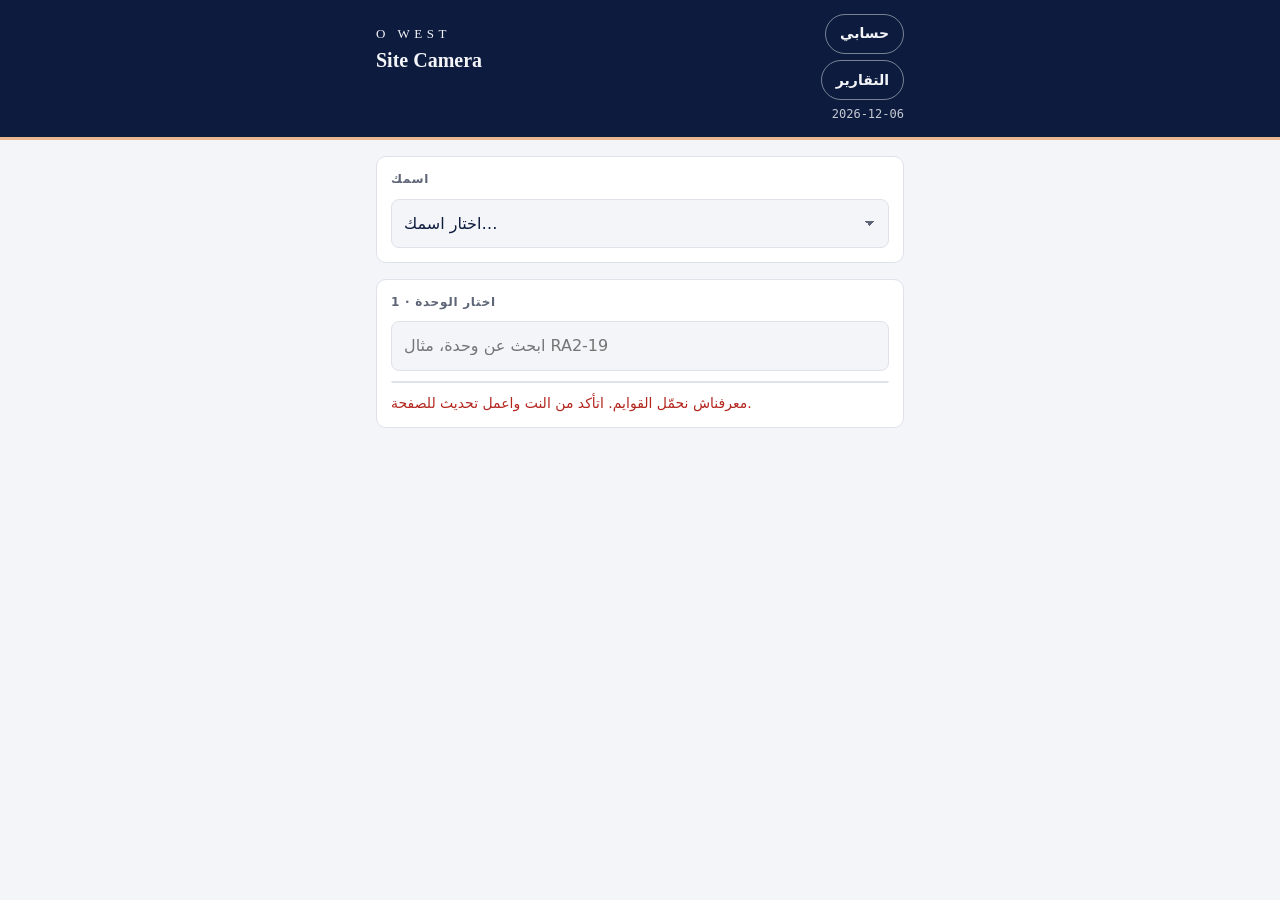
==== commit df8c26ad: "Team accounts: PIN login per person, engineer page (my units, last photos and notes, requests from m" ====
--- a/index.html
+++ b/index.html
@@ -1,664 +1,685 @@
-<!DOCTYPE html>
-<html lang="ar">
-<head>
-<meta charset="utf-8">
-<title>O West Site Camera</title>
-<meta name="theme-color" content="#0d1b3e">
-<link rel="manifest" href="manifest.webmanifest">
-<link rel="apple-touch-icon" href="apple-touch-icon.png">
-<link rel="icon" href="icon-192.png">
-<meta name="apple-mobile-web-app-capable" content="yes">
-<meta name="mobile-web-app-capable" content="yes">
-<meta name="apple-mobile-web-app-title" content="Site Camera">
-<meta name="viewport" content="width=device-width, initial-scale=1, viewport-fit=cover">
-<link rel="preconnect" href="https://script.google.com">
-<link rel="preconnect" href="https://script.googleusercontent.com">
-<style>
-:root{
-  --ink:#0d1b3e; --bg:#f4f5f8; --card:#ffffff; --line:#dfe2ea; --muted:#5d6577;
-  --accent:#e9b88f; --accent-ink:#0d1b3e; --ok:#1f7a4d; --ok-bg:#e3f2ea; --warn:#9a5b00; --bad:#b3261e; --bad-bg:#fbe7e5;
-  --head-bg:#0d1b3e; --head-fg:#f4f5f8; --chip:#eceef4;
-  --f-display:Georgia,"Times New Roman",serif; --f-body:system-ui,-apple-system,"Segoe UI",Roboto,Tahoma,sans-serif; --f-mono:ui-monospace,Menlo,Consolas,monospace;
-}
-@media (prefers-color-scheme: dark){:root{
-  --ink:#e9ecf4; --bg:#0b1020; --card:#141b2e; --line:#26304a; --muted:#9aa3b8;
-  --ok:#58c48e; --ok-bg:#16301f; --warn:#e3a54a; --bad:#ff8a80; --bad-bg:#3a1a1a; --head-bg:#070b17; --head-fg:#e9ecf4; --chip:#1c2540; color-scheme:dark}}
-*{box-sizing:border-box}
-html,body{margin:0}
-html{background:var(--bg)}
-body{background:var(--bg);color:var(--ink);font-family:var(--f-body);font-size:15px;line-height:1.45;-webkit-tap-highlight-color:transparent}
-[hidden]{display:none!important}
-header{background:var(--head-bg);color:var(--head-fg);border-bottom:3px solid var(--accent);padding-top:env(safe-area-inset-top,0px)}
-.in,.wrap{max-width:560px;margin:0 auto;padding-left:max(16px,env(safe-area-inset-left,0px));padding-right:max(16px,env(safe-area-inset-right,0px))}
-header .in{padding-block:14px;display:flex;justify-content:space-between;align-items:baseline;gap:12px}
-.brand{font-family:var(--f-display);letter-spacing:.35em;font-size:13px;font-weight:500}
-.title{font-family:var(--f-display);font-size:20px;font-weight:600;margin-top:2px}
-.date{font-family:var(--f-mono);font-size:12px;opacity:.8;white-space:nowrap}
-.hright{display:flex;flex-direction:column;align-items:flex-end;gap:6px}
-.navbtn{font:inherit;font-size:14px;font-weight:600;color:var(--head-fg);background:none;border:1px solid rgba(255,255,255,.45);border-radius:999px;padding:8px 14px;min-height:40px;cursor:pointer}
-.row2{display:grid;grid-template-columns:1fr 1fr;gap:8px}
-.row2>*{min-width:0}
-input[type=date],input[type=password]{width:100%;font:inherit;font-size:16px;padding:12px;border:1px solid var(--line);border-radius:8px;background:var(--bg);color:var(--ink)}
-.out{display:flex;flex-direction:column;gap:8px;font-size:14px}
-.out .busy{color:var(--warn)}
-.out .res{display:grid;grid-template-columns:1fr 1fr;gap:8px}
-.out a{display:flex;align-items:center;justify-content:center;text-decoration:none;font-weight:600;border-radius:10px;padding:14px;background:var(--ink);color:var(--bg)}
-.out a.dl{background:var(--chip);color:var(--ink);border:1px solid var(--line)}
-.lockline{display:flex;justify-content:space-between;align-items:center;font-size:13px;color:var(--muted)}
-.wrap{padding-block:16px 130px;display:flex;flex-direction:column;gap:16px}
-.label{font-size:12px;text-transform:uppercase;letter-spacing:.06em;color:var(--muted);font-weight:600;display:flex;justify-content:space-between;align-items:baseline;gap:8px}
-.label .ar{text-transform:none;letter-spacing:0;font-size:12px}
-.panel{background:var(--card);border:1px solid var(--line);border-radius:10px;padding:14px;display:flex;flex-direction:column;gap:10px;scroll-margin-top:90px}
-.panel.need{border-color:var(--bad);box-shadow:0 0 0 2px var(--bad-bg)}
-input[type=search],input[type=text],input[type=number],select,textarea{width:100%;font:inherit;font-size:16px;min-height:46px;padding:12px;border:1px solid var(--line);border-radius:8px;background:var(--bg);color:var(--ink)}
-select{appearance:none;-webkit-appearance:none;background-image:linear-gradient(45deg,transparent 50%,var(--muted) 50%),linear-gradient(135deg,var(--muted) 50%,transparent 50%);background-position:calc(100% - 18px) 50%,calc(100% - 13px) 50%;background-size:5px 5px;background-repeat:no-repeat;padding-right:32px}
-textarea{min-height:92px;resize:vertical}
-[dir=auto]{text-align:start}
-input:focus-visible,button:focus-visible,select:focus-visible,textarea:focus-visible{outline:2px solid var(--accent);outline-offset:2px}
-.units{max-height:320px;overflow-y:auto;display:flex;flex-direction:column;border:1px solid var(--line);border-radius:8px}
-.unit{all:unset;box-sizing:border-box;display:flex;justify-content:space-between;align-items:center;gap:8px;padding:14px 12px;min-height:52px;border-bottom:1px solid var(--line);cursor:pointer;font-family:var(--f-mono);font-size:14px}
-.unit:last-child{border-bottom:0}
-.unit:hover{background:var(--chip)}
-.unit small{font-family:var(--f-body);color:var(--muted);font-size:12px;text-align:right}
-.sel{position:sticky;top:0;z-index:5;background:var(--card);border:1px solid var(--line);border-left:4px solid var(--accent);border-radius:10px;padding:12px 14px;display:flex;justify-content:space-between;align-items:center;gap:10px;box-shadow:0 4px 12px rgba(13,27,62,.08)}
-.sel .code{font-family:var(--f-mono);font-size:17px}
-.sel .sub{font-size:12px;color:var(--muted)}
-.link{color:var(--ink);font-size:14px;text-decoration:underline;text-underline-offset:3px;background:none;border:0;padding:10px 6px;min-height:44px;cursor:pointer;font-family:inherit}
-.chips{display:flex;flex-wrap:wrap;gap:8px}
-.chip{font:inherit;font-size:14px;padding:10px 14px;min-height:40px;border-radius:999px;border:1px solid var(--line);background:var(--chip);color:var(--ink);cursor:pointer}
-.chip[aria-pressed="true"]{background:var(--ink);color:var(--bg);border-color:var(--ink)}
-.cam{display:grid;grid-template-columns:2fr 1fr;gap:10px}
-.btn{font:inherit;font-weight:600;border-radius:10px;border:0;cursor:pointer;padding:16px;display:flex;align-items:center;justify-content:center;gap:8px;text-align:center}
-.btn-main{background:var(--accent);color:var(--accent-ink);font-size:17px;min-height:64px}
-.btn-sub{background:var(--chip);color:var(--ink);border:1px solid var(--line)}
-.btn-ok{background:var(--ok);color:#fff;font-size:17px;width:100%;min-height:56px}
-.btn-line{background:none;border:1px dashed var(--muted);color:var(--ink);padding:14px;min-height:48px;font-weight:500}
-.btn:disabled{opacity:.5;cursor:not-allowed}
-.queue{display:flex;flex-direction:column;gap:8px}
-.item{display:grid;grid-template-columns:56px 1fr auto;gap:10px;align-items:center;background:var(--bg);border:1px solid var(--line);border-radius:10px;padding:8px}
-.item img{width:56px;height:56px;object-fit:cover;border-radius:6px;background:var(--chip)}
-.fn{font-size:12.5px;word-break:break-word}
-.st{font-size:12px;color:var(--muted)}
-.side{display:flex;flex-direction:column;align-items:flex-end;gap:6px}
-.pill{font-size:11px;font-weight:600;padding:4px 8px;border-radius:999px;white-space:nowrap;background:var(--chip)}
-.p-wait{color:var(--muted)} .p-up{color:var(--warn)} .p-ok{color:var(--ok);background:var(--ok-bg)} .p-bad{color:var(--bad);background:var(--bad-bg)}
-.x{font:inherit;font-size:13px;border:1px solid var(--line);background:none;color:var(--muted);border-radius:6px;padding:8px 12px;min-height:36px;cursor:pointer}
-.x.arm{background:var(--bad);border-color:var(--bad);color:#fff}
-.stats{display:flex;gap:16px;font-size:13px;color:var(--muted);font-variant-numeric:tabular-nums}
-.stats b{color:var(--ink)}
-.crew{display:flex;flex-direction:column;gap:10px}
-.crow{border:1px solid var(--line);border-radius:10px;padding:10px;display:flex;flex-direction:column;gap:8px;background:var(--bg)}
-.crow .line{display:grid;grid-template-columns:1fr auto;gap:8px;align-items:center}
-.crow select,.crow input[type=text]{background-color:var(--card)}
-.step{display:flex;align-items:center;border:1px solid var(--line);border-radius:8px;overflow:hidden;background:var(--card)}
-.step button{font:inherit;font-size:20px;width:42px;height:44px;border:0;background:var(--chip);color:var(--ink);cursor:pointer}
-.step input{width:52px;border:0;border-radius:0;text-align:center;padding:10px 0;background:var(--card);font-variant-numeric:tabular-nums;-moz-appearance:textfield}
-.step input::-webkit-outer-spin-button,.step input::-webkit-inner-spin-button{-webkit-appearance:none;margin:0}
-.rm{font:inherit;font-size:14px;color:var(--muted);background:none;border:0;cursor:pointer;justify-self:start;padding:10px 6px;min-height:44px;text-decoration:underline}
-.total{display:flex;justify-content:space-between;align-items:center;font-size:14px}
-.total b{font-size:20px;font-variant-numeric:tabular-nums}
-.check-row{display:flex;gap:10px;align-items:center;font-size:14px;min-height:44px}
-.check-row input{width:22px;height:22px;flex:none}
-.hint{font-size:13px;color:var(--muted)}
-.err{font-size:14px;color:var(--bad)}
-.dock{position:fixed;left:0;right:0;bottom:0;z-index:20;background:var(--card);border-top:1px solid var(--line);box-shadow:0 -6px 18px rgba(13,27,62,.10);padding-top:12px;padding-bottom:max(12px,env(safe-area-inset-bottom,0px))}
-.dock .in{display:flex;flex-direction:column;gap:6px}
-.dock .hint{text-align:center}
-.dock .hint.bad{color:var(--bad)}
-.done{display:flex;flex-direction:column;align-items:center;text-align:center;gap:12px;padding:28px 16px}
-.check{width:84px;height:84px;border-radius:50%;background:var(--ok);display:grid;place-items:center}
-.check svg{width:44px;height:44px}
-.done h2{font-family:var(--f-display);font-size:24px;margin:0}
-.done .code{font-family:var(--f-mono);font-size:16px}
-.done p{margin:0;color:var(--muted)}
-.step button:active,.chip:active,.unit:active,.btn:active{transform:scale(.98)}
-.namebar{display:flex;justify-content:space-between;align-items:center;gap:8px;font-size:16px}
-.namebar b{font-size:17px}
-.crow .line .step{justify-self:end}
-input[type=file]{display:none}
-@media (prefers-reduced-motion:reduce){*{transition:none!important;animation:none!important}}
-</style>
-</head>
-<body>
-<header><div class="in">
-  <div id="logo" style="-webkit-user-select:none;user-select:none;-webkit-touch-callout:none"><div class="brand">O WEST</div><div class="title">Site Camera</div></div>
-  <div class="hright"><button class="navbtn" id="navBtn" type="button">التقارير</button><div class="date" id="today"></div></div>
-</div></header>
-
-<main class="wrap">
-  <!-- start -->
-  <section class="panel" id="namePanel">
-    <div class="namebar" id="nameBar" hidden><span>أنت: <b id="nameShow"></b></span><button class="link" id="nameChange" type="button">غيّر</button></div>
-    <label class="label" for="by" id="nameLabel"><span>اسمك</span></label>
-    <select id="by"><option value="">اختار اسمك…</option></select>
-    <input type="text" id="byText" placeholder="مثال: محمد اميرة" autocomplete="name" hidden>
-  </section>
-
-  <section class="panel" id="pickPanel">
-    <div class="label"><span>1 · اختار الوحدة</span></div>
-    <input type="search" id="q" placeholder="ابحث عن وحدة، مثال RA2-19" autocomplete="off">
-    <div class="units" id="units"><div class="unit"><small>جاري تحميل الوحدات…</small></div></div>
-    <div class="hint" id="unitNote"></div>
-  </section>
-
-  <!-- visit -->
-  <div class="sel" id="sel" hidden>
-    <div style="min-width:0"><div class="code" id="selCode"></div><div class="sub" id="selSub"></div></div>
-    <button class="link" id="cancel" type="button">إلغاء</button>
-  </div>
-
-  <section class="panel" id="shootPanel" hidden>
-    <div class="label"><span>2 · الصور</span></div>
-    <div class="hint" id="itemQ">الشغل ده في أنهي بند؟</div>
-    <div class="chips" id="chips"></div>
-    <button class="link" id="noteToggle" type="button" style="align-self:flex-start">+ وصف للصورة</button>
-    <input type="text" id="note" dir="auto" placeholder="مثال: تركيب سيراميك حوائط" hidden>
-    <div class="cam">
-      <button class="btn btn-main" id="shoot" type="button">📷 صوّر</button>
-      <button class="btn btn-sub" id="gallery" type="button">المعرض</button>
-    </div>
-    <input type="file" id="fCam" accept="image/*" capture="environment">
-    <input type="file" id="fGal" accept="image/*" multiple>
-    <div id="qPanel" hidden style="display:flex;flex-direction:column;gap:10px">
-      <div class="stats"><span>اتحفظ <b id="nOk">0</b></span><span>بيترفع <b id="nUp">0</b></span><span>فشل <b id="nBad">0</b></span></div>
-      <div class="queue" id="queue"></div>
-    </div>
-  </section>
-
-  <section class="panel" id="workPanel" hidden>
-    <label class="label" for="work"><span>3 · الشغل اللي اتعمل النهارده</span></label>
-    <textarea id="work" dir="auto" placeholder="مثال: تركيب سيراميك الحوائط. شغل الجبس في السقف."></textarea>
-  </section>
-
-  <section class="panel" id="crewPanel" hidden>
-    <div class="label"><span>4 · العمالة في الموقع</span></div>
-    <div class="crew" id="crew"></div>
-    <button class="btn btn-line" id="addCrew" type="button">+ إضافة مقاول / حرفة</button>
-    <label class="check-row"><input type="checkbox" id="noWorkers"> مفيش عمالة النهارده</label>
-    <div class="total"><span>إجمالي العمالة</span><b id="crewTotal">0</b></div>
-  </section>
-
-  <section class="panel" id="notesPanel" hidden>
-    <button class="link" id="notesToggle" type="button" style="align-self:flex-start">+ ملاحظة داخلية (مش بتظهر في التقارير)</button>
-    <div id="notesBox" hidden style="display:flex;flex-direction:column;gap:10px">
-      <label class="label" for="notes"><span>ملاحظات داخلية (مش بتظهر في التقارير)</span></label>
-      <textarea id="notes" dir="auto" placeholder="مشاكل، مواد ناقصة، طلبات العميل…"></textarea>
-    </div>
-  </section>
-
-  <!-- reports -->
-  <section class="panel" id="repDaily" hidden>
-    <div class="label"><span>التقرير اليومي</span></div>
-    <div class="row2"><input type="date" id="rdDay" aria-label="اليوم"><select id="rdEng" aria-label="المهندس"></select></div>
-    <button class="btn btn-main" id="rdGo" type="button">افتح التقرير اليومي</button>
-    <div class="out" id="rdOut"></div>
-  </section>
-
-  <section class="panel" id="repLock" hidden>
-    <div class="label"><span>تقارير إضافية</span></div>
-    <input type="password" id="pw" placeholder="الكود" autocomplete="current-password" inputmode="numeric">
-    <button class="btn btn-sub" id="unlock" type="button">افتح</button>
-    <div class="out" id="lockOut"></div>
-  </section>
-
-  <section class="panel" id="repMp" hidden>
-    <div class="label"><span>العمالة حسب المقاول</span></div>
-    <div class="chips" id="mpQuick"></div>
-    <div class="row2"><input type="date" id="mpFrom" aria-label="من"><input type="date" id="mpTo" aria-label="إلى"></div>
-    <button class="btn btn-main" id="mpGo" type="button">افتح تقرير العمالة</button>
-    <div class="out" id="mpOut"></div>
-  </section>
-
-  <section class="panel" id="repWk" hidden>
-    <div class="label"><span>تقرير أسبوعي للعميل</span></div>
-    <select id="wkUnit" aria-label="الوحدة"></select>
-    <label class="hint" for="wkEnd">نهاية الأسبوع (7 أيام لحد اليوم ده)</label>
-    <input type="date" id="wkEnd">
-    <button class="btn btn-main" id="wkGo" type="button">افتح التقرير الأسبوعي</button>
-    <div class="out" id="wkOut"></div>
-    <div class="lockline"><span>التقارير الإضافية مفتوحة على التليفون ده</span><button class="link" id="lockBtn" type="button">قفل</button></div>
-  </section>
-
-  <section class="panel" id="repSync" hidden>
-    <div class="label"><span>ClickUp</span></div>
-    <div class="hint">الوحدات والبنود والمقاولين بتتحدث من ClickUp كل 30 دقيقة. استخدم الزرار ده بعد أي تعديل محتاجه فوراً.</div>
-    <button class="btn btn-sub" id="syncGo" type="button">حدّث من ClickUp دلوقتي</button>
-    <div class="out" id="syncOut"></div>
-  </section>
-
-  <!-- done -->
-  <section class="panel done" id="donePanel" hidden>
-    <div class="check"><svg viewBox="0 0 24 24" fill="none" stroke="#fff" stroke-width="3" stroke-linecap="round" stroke-linejoin="round"><path d="M5 12.5l4.5 4.5L19 7.5"/></svg></div>
-    <h2>اتحفظ ✓</h2>
-    <div class="code" id="doneUnit"></div>
-    <p id="doneSummary"></p>
-    <button class="btn btn-main" id="again" type="button" style="width:100%">حالة جديدة</button>
-  </section>
-</main>
-
-<div class="dock" id="dock" hidden><div class="in">
-  <button class="btn btn-ok" id="finish" type="button">✓ خلصت</button>
-  <div class="hint" id="dockHint"></div>
-</div></div>
-
-<script>
-const API_URL="https://script.google.com/macros/s/AKfycbyPqz639Y6R1--7qazMyHZ0-LpQFSX7e_daagYkQgmgUK2TDYilBjrbOwUdojpsIB3_qQ/exec";
-const MAX_SIDE=1280, MAX_BYTES=450000, PARALLEL=3, NEW="__new__", OTHER="__other__", TYPE_NAME="__type__";
-
-const $=id=>document.getElementById(id);
-const store={get(k){try{return localStorage.getItem(k)}catch(e){return null}},set(k,v){try{localStorage.setItem(k,v)}catch(e){}},del(k){try{localStorage.removeItem(k)}catch(e){}}};
-const pad=n=>String(n).padStart(2,"0");
-const ymd=d=>`${d.getFullYear()}-${pad(d.getMonth()+1)}-${pad(d.getDate())}`;
-const stamp=d=>`${d.getFullYear()}${pad(d.getMonth()+1)}${pad(d.getDate())}-${pad(d.getHours())}${pad(d.getMinutes())}${pad(d.getSeconds())}`;
-function rnd(n){const a=new Uint8Array(n);crypto.getRandomValues(a);return [...a].map(b=>"abcdefghijkmnpqrstuvwxyz23456789"[b%32]).join("")}
-$("today").textContent=ymd(new Date());
-const itemLabel=i=>i==="General"?"عام":i;
-
-async function api(method,payload,ms){
-  const opt=method==="GET"?{method:"GET"}:{method:"POST",headers:{"Content-Type":"text/plain;charset=utf-8"},body:JSON.stringify(payload)};
-  const url=method==="GET"?API_URL+"?action="+encodeURIComponent(payload.action):API_URL;
-  const ctl=new AbortController();const t=setTimeout(()=>ctl.abort(),ms||90000);
-  let r;
-  try{r=await fetch(url,{...opt,signal:ctl.signal,redirect:"follow",credentials:"omit"})}
-  catch(e){throw new Error(e.name==="AbortError"?"الاتصال أخد وقت طويل.":"مفيش اتصال بالنت.")}
-  finally{clearTimeout(t)}
-  let j;try{j=await r.json()}catch(e){throw new Error("السيرفر رد برد غريب.")}
-  if(!j.ok){const e=new Error(j.error||"حصلت مشكلة في السيرفر.");e.code=j.code;throw e}
-  return j;
-}
-
-/* ---------- state ---------- */
-let data={units:[],engineers:[],contractors:[],trades:[]},unit=null,item="General",visit=null,closing=false;
-const jobs=[];
-const VISIT_PANELS=["sel","shootPanel","workPanel","crewPanel","notesPanel","dock"];
-const REPORT_PANELS=["repDaily","repLock","repMp","repWk","repSync"];
-let view="pick";
-function show(v0){
-  view=v0;
-  const v={pick:["namePanel","pickPanel"],visit:VISIT_PANELS,done:["donePanel"],reports:["repDaily",...(mgr()?["repMp","repWk","repSync"]:(extra?["repLock"]:[]))]}[v0];
-  ["namePanel","pickPanel","donePanel",...VISIT_PANELS,...REPORT_PANELS].forEach(id=>$(id).hidden=!v.includes(id));
-  $("navBtn").textContent=v0==="reports"?"الكاميرا":"التقارير";
-  window.scrollTo(0,0);
-}
-
-/* ---------- name ---------- */
-let nameEditing=false;
-const byName=()=>{const s=$("by");if(!data.engineers.length||s.value===TYPE_NAME)return $("byText").value.trim();return s.value.trim()};
-function refreshName(){
-  const n=byName(),free=!data.engineers.length,bar=!!n&&!nameEditing;
-  $("nameBar").hidden=!bar;$("nameShow").textContent=n;
-  $("nameLabel").hidden=bar;
-  $("by").hidden=bar||free;
-  $("byText").hidden=bar?true:!(free||$("by").value===TYPE_NAME);
-}
-function renderNames(){
-  const s=$("by"),cur=s.value&&s.value!==TYPE_NAME?s.value:(store.get("by")||"");
-  if(!data.engineers.length){$("byText").value=cur;refreshName();return}
-  s.textContent="";
-  const o0=document.createElement("option");o0.value="";o0.textContent="اختار اسمك…";s.append(o0);
-  for(const n of data.engineers){const o=document.createElement("option");o.value=o.textContent=n;s.append(o)}
-  if(cur&&!data.engineers.includes(cur)){const o=document.createElement("option");o.value=o.textContent=cur;s.append(o)}
-  const ot=document.createElement("option");ot.value=TYPE_NAME;ot.textContent="✎ اسم تاني (اكتب)";s.append(ot);
-  s.value=cur;
-  refreshName();
-}
-$("by").addEventListener("change",()=>{
-  const s=$("by");
-  if(s.value===TYPE_NAME){$("byText").value="";refreshName();$("byText").focus();return}
-  nameEditing=false;store.set("by",s.value);$("namePanel").classList.remove("need");refreshName();
-});
-$("byText").addEventListener("input",()=>{store.set("by",$("byText").value.trim());$("namePanel").classList.remove("need")});
-$("byText").addEventListener("change",()=>{if(byName()){nameEditing=false;refreshName()}});
-$("nameChange").onclick=()=>{nameEditing=true;refreshName();($("by").hidden?$("byText"):$("by")).focus()};
-
-/* ---------- units ---------- */
-function renderUnits(){
-  const q=$("q").value.trim().toLowerCase().replace(/[\/\-\s]/g,"");
-  const list=data.units.filter(u=>!q||u.unit.toLowerCase().replace(/[\/\-\s]/g,"").includes(q));
-  const box=$("units");box.textContent="";
-  if(!list.length){const d=document.createElement("div");d.className="unit";const s=document.createElement("small");s.textContent=data.units.length?"مفيش وحدة بالاسم ده.":"مفيش وحدات في القايمة.";d.append(s);box.append(d);return}
-  for(const u of list){
-    const b=document.createElement("button");b.type="button";b.className="unit";
-    const s=document.createElement("span");s.textContent=u.unit;
-    const m=document.createElement("small");m.textContent=(u.items&&u.items.length)?u.items.slice(0,2).map(itemLabel).join(" · ")+(u.items.length>2?` +${u.items.length-2}`:""):u.project;
-    b.append(s,m);b.onclick=()=>startVisit(u);box.append(b);
-  }
-}
-$("q").addEventListener("input",renderUnits);
-
-/* ---------- visit ---------- */
-const draftKey=()=>`draft:${unit.unit}:${ymd(new Date())}`;
-function startVisit(u){
-  if(!byName()){nameEditing=true;refreshName();$("namePanel").classList.add("need");($("by").hidden?$("byText"):$("by")).focus();return}
-  unit=u;
-  visit={id:"V-"+stamp(new Date())+"-"+rnd(6),startedAt:Date.now()};
-  jobs.length=0;$("queue").textContent="";$("qPanel").hidden=true;
-  $("selCode").textContent=u.unit;$("selSub").textContent=u.project||"";
-  $("note").value="";$("note").hidden=true;$("noteToggle").hidden=false;$("work").value="";$("notes").value="";$("noWorkers").checked=false;$("crew").textContent="";
-  ["shootPanel","workPanel","crewPanel"].forEach(id=>$(id).classList.remove("need"));
-  renderChips();
-  let d=null;try{d=JSON.parse(store.get(draftKey())||"null")}catch(e){}
-  if(d){$("work").value=d.work||"";$("notes").value=d.notes||"";$("noWorkers").checked=!!d.noWorkers;(d.crew||[]).forEach(c=>addCrewRow(c))}
-  else{let last=null;try{last=JSON.parse(store.get("last:"+u.unit)||"null")}catch(e){}
-    (last||[]).forEach(c=>addCrewRow({contractor:c.contractor,count:c.count}))}
-  $("notesBox").hidden=!$("notes").value.trim();$("notesToggle").hidden=!$("notesBox").hidden;
-  if(!$("crew").children.length&&!$("noWorkers").checked)addCrewRow();
-  crewChanged();counts();show("visit");
-}
-function saveDraft(){
-  if(!unit||!visit)return;
-  store.set(draftKey(),JSON.stringify({work:$("work").value,notes:$("notes").value,noWorkers:$("noWorkers").checked,crew:readCrew(true)}));
-}
-["work","notes"].forEach(id=>$(id).addEventListener("input",()=>{saveDraft();$(id==="work"?"workPanel":"notesPanel").classList.remove("need")}));
-
-function renderChips(){
-  const box=$("chips");box.textContent="";
-  const list=[...(unit.items||[]),"General"];
-  item=list[0];
-  const hasItems=(unit.items||[]).length>0;$("chips").hidden=!hasItems;$("itemQ").hidden=!hasItems;
-  for(const c of list){const b=document.createElement("button");b.type="button";b.className="chip";b.dataset.v=c;b.textContent=itemLabel(c);b.setAttribute("aria-pressed",c===item);
-    b.onclick=()=>{item=c;[...box.children].forEach(x=>x.setAttribute("aria-pressed",x.dataset.v===c))};box.append(b)}
-}
-
-/* ---------- manpower ---------- */
-function unitContractors(){
-  const canon={};data.contractors.forEach(c=>canon[c.toLowerCase()]=c);
-  const out=[];(unit.contractors||[]).forEach(x=>String(x).split("/").forEach(p=>{const c=canon[p.trim().toLowerCase()];if(c&&!out.includes(c))out.push(c)}));
-  return out;
-}
-function contractorOptions(sel,value){
-  sel.textContent="";
-  const add=(parent,v,t)=>{const o=document.createElement("option");o.value=v;o.textContent=t;parent.append(o);return o};
-  add(sel,"","اختار المقاول…");
-  const used=unitContractors(),showAll=!used.length||sel.dataset.all==="1"||(value&&!used.includes(value));
-  const all=data.contractors.filter(c=>!used.includes(c));
-  if(used.length){const g=document.createElement("optgroup");g.label="في الوحدة دي";used.forEach(c=>add(g,c,c));sel.append(g)}
-  if(showAll){const g2=document.createElement("optgroup");g2.label=used.length?"مقاولين تانيين":"المقاولين";all.forEach(c=>add(g2,c,c));sel.append(g2);add(sel,NEW,"+ مقاول جديد…")}
-  else add(sel,OTHER,"مقاول تاني…");
-  if(value&&value!==NEW&&![...used,...all].includes(value)){add(sel,value,value)}
-  sel.value=value||"";
-}
-function addCrewRow(c){
-  c=c||{};
-  const row=document.createElement("div");row.className="crow";
-  const csel=document.createElement("select");csel.className="c";csel.setAttribute("aria-label","المقاول");
-  const cnew=document.createElement("input");cnew.type="text";cnew.className="cn";cnew.placeholder="اسم المقاول الجديد";cnew.hidden=true;cnew.dir="auto";
-  if(c.contractorNew)csel.dataset.all="1";
-  contractorOptions(csel,c.contractor);
-  csel.onchange=()=>{if(csel.value===OTHER){csel.dataset.all="1";contractorOptions(csel,"");csel.focus();if(csel.showPicker)try{csel.showPicker()}catch(e){}return}cnew.hidden=csel.value!==NEW;if(!cnew.hidden)cnew.focus();crewChanged()};
-  cnew.oninput=crewChanged;
-  const line=document.createElement("div");line.className="line";
-  const tsel=document.createElement("select");tsel.className="t";tsel.setAttribute("aria-label","الحرفة");
-  const o=document.createElement("option");o.value="";o.textContent="الحرفة (اختياري)";tsel.append(o);
-  data.trades.forEach(t=>{const x=document.createElement("option");x.value=t.en;x.textContent=t.ar?`${t.ar} · ${t.en}`:t.en;tsel.append(x)});
-  tsel.value=c.trade||"";tsel.onchange=crewChanged;
-  tsel.hidden=!c.trade;
-  const tbtn=document.createElement("button");tbtn.type="button";tbtn.className="link";tbtn.textContent="+ حرفة";tbtn.hidden=!!c.trade;
-  tbtn.onclick=()=>{tbtn.hidden=true;tsel.hidden=false;tsel.focus()};
-  const step=document.createElement("div");step.className="step";
-  const minus=document.createElement("button");minus.type="button";minus.textContent="−";minus.setAttribute("aria-label","أقل");
-  const num=document.createElement("input");num.type="number";num.inputMode="numeric";num.min="0";num.max="500";num.className="n";num.value=c.count!=null?c.count:1;num.setAttribute("aria-label","عدد العمال");
-  const plus=document.createElement("button");plus.type="button";plus.textContent="+";plus.setAttribute("aria-label","أكتر");
-  minus.onclick=()=>{num.value=Math.max(0,(+num.value||0)-1);crewChanged()};
-  plus.onclick=()=>{num.value=Math.min(500,(+num.value||0)+1);crewChanged()};
-  num.oninput=crewChanged;
-  step.append(minus,num,plus);line.append(tsel,step);
-  const rm=document.createElement("button");rm.type="button";rm.className="rm";rm.textContent="امسح الصف";
-  rm.onclick=()=>{row.remove();crewChanged()};
-  row.append(csel,cnew,tbtn,line,rm);$("crew").append(row);
-  if(c.contractorNew){csel.value=NEW;cnew.hidden=false;cnew.value=c.contractorNew}
-  return row;
-}
-function readCrew(raw){
-  return [...$("crew").children].map(r=>{
-    const sel=r.querySelector(".c").value,nw=r.querySelector(".cn").value.trim();
-    const o={contractor:sel===NEW?nw:sel,item:item,trade:r.querySelector(".t").value,count:Math.max(0,Math.round(+r.querySelector(".n").value||0))};
-    if(raw&&sel===NEW){o.contractor="";o.contractorNew=nw}
-    return o;
-  });
-}
-function crewChanged(){
-  const none=$("noWorkers").checked;
-  $("crew").hidden=none;$("addCrew").hidden=none;
-  const total=none?0:readCrew().filter(c=>c.contractor).reduce((s,c)=>s+c.count,0);
-  $("crewTotal").textContent=total;$("crewPanel").classList.remove("need");saveDraft();
-}
-$("addCrew").onclick=()=>{const r=addCrewRow({count:1});crewChanged();r.querySelector(".c").focus()};
-$("noWorkers").onchange=()=>{if(!$("noWorkers").checked&&!$("crew").children.length)addCrewRow();crewChanged()};
-
-/* ---------- capture + compress ---------- */
-$("shoot").onclick=()=>$("fCam").click();
-$("gallery").onclick=()=>$("fGal").click();
-$("fCam").onchange=e=>{take(e.target.files);e.target.value=""};
-$("fGal").onchange=e=>{take(e.target.files);e.target.value=""};
-async function loadBitmap(file){
-  try{return await createImageBitmap(file,{imageOrientation:"from-image"})}catch(e){}
-  const url=URL.createObjectURL(file);const img=new Image();img.src=url;await img.decode();return img;
-}
-async function compress(file){
-  const bmp=await loadBitmap(file);
-  const w0=bmp.width,h0=bmp.height;let scale=Math.min(1,MAX_SIDE/Math.max(w0,h0)),q=.75,blob;
-  for(let i=0;i<8;i++){
-    const c=document.createElement("canvas");c.width=Math.round(w0*scale);c.height=Math.round(h0*scale);
-    c.getContext("2d").drawImage(bmp,0,0,c.width,c.height);
-    blob=await new Promise(r=>c.toBlob(r,"image/jpeg",q));
-    if(blob&&blob.size<=MAX_BYTES)break;
-    if(q>.6)q-=.1;else scale*=.85;
-  }
-  if(bmp.close)bmp.close();
-  return blob;
-}
-function b64(blob){return new Promise((res,rej)=>{const r=new FileReader();r.onload=()=>res(String(r.result).split(",")[1]);r.onerror=rej;r.readAsDataURL(blob)})}
-
-/* ---------- photo queue ---------- */
-const pending=()=>jobs.filter(j=>j.state==="wait"||j.state==="up"||j.state==="del").length;
-const saved=()=>jobs.filter(j=>j.state==="ok").length;
-const failed=()=>jobs.filter(j=>j.state==="bad").length;
-function counts(){
-  $("nOk").textContent=saved();$("nUp").textContent=pending();$("nBad").textContent=failed();
-  $("qPanel").hidden=!jobs.length;
-  const f=$("finish"),h=$("dockHint");h.classList.remove("bad");
-  if(closing){f.disabled=true;f.textContent=pending()?`بنخلص… باقي ${pending()} صورة`:"بيتحفظ…";h.textContent="خلي الصفحة مفتوحة";return}
-  f.disabled=false;
-  f.textContent=`✓ خلصت${saved()?` (${saved()} صورة)`:""}`;
-  h.textContent=failed()?`فشل ${failed()} صورة. اضغط حاول تاني أو امسح.`:pending()?`${pending()} صورة لسه بتترفع. خلاص هيستنى ليها.`:"الصور والشغل والعمالة، وبعدين خلاص.";
-}
-function paint(j){
-  const m={wait:["p-wait","مستني"],up:["p-up","بيترفع"],ok:["p-ok","اتحفظ"],bad:["p-bad","فشل"],del:["p-up","بيتمسح"]};
-  j.pill.className="pill "+m[j.state][0];j.pill.textContent=m[j.state][1];
-  j.fn.textContent=j.note?`${itemLabel(j.item)} · ${j.note}`:itemLabel(j.item);j.st.textContent=j.msg||"";
-  j.retry.hidden=j.state!=="bad";
-  j.x.hidden=!(j.state==="ok"||j.state==="bad");
-  j.x.textContent=j.state==="bad"?"امسح":"امسح";j.x.classList.remove("arm");j.armed=false;
-  counts();
-}
-function take(files){
-  if(!unit||!files||!files.length||closing)return;
-  $("shootPanel").classList.remove("need");
-  for(const f of files){
-    const el=document.createElement("div");el.className="item";
-    const img=document.createElement("img");img.alt="";img.src=URL.createObjectURL(f);
-    const mid=document.createElement("div");mid.style.minWidth="0";
-    const fn=document.createElement("div");fn.className="fn";fn.dir="auto";
-    const st=document.createElement("div");st.className="st";
-    const retry=document.createElement("button");retry.type="button";retry.className="link";retry.textContent="حاول تاني";retry.hidden=true;
-    mid.append(fn,st,retry);
-    const side=document.createElement("div");side.className="side";
-    const pill=document.createElement("span");
-    const x=document.createElement("button");x.type="button";x.className="x";x.hidden=true;
-    side.append(pill,x);
-    el.append(img,mid,side);$("queue").prepend(el);
-    const j={file:f,el,item,note:$("note").value.trim(),photoId:"P-"+stamp(new Date())+"-"+rnd(8),state:"wait",fn,st,pill,retry,x};
-    retry.onclick=()=>{j.state="wait";j.msg="";paint(j);pump()};
-    x.onclick=()=>removeJob(j);
-    jobs.push(j);paint(j);
-  }
-  $("note").value="";
-  pump();
-}
-async function removeJob(j){
-  if(j.state==="bad"){jobs.splice(jobs.indexOf(j),1);j.el.remove();counts();return}
-  j.state="del";j.msg="";paint(j);
-  try{await api("POST",{action:"delete",photoId:j.photoId,visitId:visit.id});jobs.splice(jobs.indexOf(j),1);j.el.remove();counts()}
-  catch(e){j.state="ok";j.msg="معرفناش نمسح: "+e.message;paint(j)}
-}
-let active=0;
-function pump(){
-  while(active<PARALLEL){
-    const j=jobs.find(x=>x.state==="wait");
-    if(!j)break;
-    active++;j.state="up";j.msg="بتجهز…";paint(j);
-    send(j).finally(()=>{active--;pump();maybeClose()});
-  }
-}
-async function send(j){
-  try{
-    if(!j.b64){const blob=await compress(j.file);j.kb=Math.round(blob.size/1024);j.b64=await b64(blob)}
-    j.msg=`بيترفع ${j.kb} KB…`;paint(j);
-    const r=await api("POST",{action:"upload",photoId:j.photoId,visitId:visit.id,unit:unit.unit,item:j.item,note:j.note,by:byName(),base64:j.b64});
-    j.state="ok";j.name=r.name;j.msg=`${j.kb} KB`;j.b64=null;
-  }catch(e){j.state="bad";j.msg=e.message+" اتأكد من النت."}
-  paint(j);
-}
-
-/* ---------- done ---------- */
-function problems(){
-  const out=[];
-  if(!saved()&&!pending())out.push(["shootPanel","صوّر صورة واحدة على الأقل."]);
-  if(failed())out.push(["shootPanel",`فشل ${failed()} صورة. حاول تاني أو امسح.`]);
-  if(!$("work").value.trim())out.push(["workPanel","اكتب الشغل اللي اتعمل النهارده."]);
-  if(!$("noWorkers").checked){
-    const c=readCrew();
-    if(!c.length)out.push(["crewPanel","ضيف العمالة، أو علّم مفيش عمالة."]);
-    else if(c.some(x=>!x.contractor))out.push(["crewPanel","اختار المقاول في كل صف."]);
-    else if(c.some(x=>x.count<1))out.push(["crewPanel","عدد العمال لازم يكون 1 أو أكتر (أو امسح الصف)."]);
-  }
-  return out;
-}
-$("finish").onclick=()=>{
-  ["shootPanel","workPanel","crewPanel"].forEach(id=>$(id).classList.remove("need"));
-  const p=problems();
-  if(p.length){
-    p.forEach(([id])=>$(id).classList.add("need"));
-    $(p[0][0]).scrollIntoView({behavior:"smooth",block:"start"});
-    const h=$("dockHint");h.textContent=p[0][1];h.classList.add("bad");return;
-  }
-  closing=true;counts();maybeClose();
-};
-async function maybeClose(){
-  if(!closing||pending())return;
-  if(failed()||!saved()){closing=false;counts();return}
-  try{
-    const crew=$("noWorkers").checked?[]:readCrew();
-    const r=await api("POST",{action:"close",visitId:visit.id,unit:unit.unit,by:byName(),startedAt:visit.startedAt,
-      workDone:$("work").value.trim(),notes:$("notes").value.trim(),noWorkers:$("noWorkers").checked,manpower:crew});
-    store.del(draftKey());
-    store.set("last:"+unit.unit,JSON.stringify(crew.filter(c=>c.contractor).map(c=>({contractor:c.contractor,count:c.count}))));
-    crew.forEach(c=>{if(c.contractor&&!data.contractors.includes(c.contractor))data.contractors.push(c.contractor);
-      if(c.contractor&&!(unit.contractors||[]).includes(c.contractor))(unit.contractors=unit.contractors||[]).push(c.contractor)});
-    $("doneUnit").textContent=unit.unit;
-    $("doneSummary").textContent=`${r.count} صورة · ${r.manpower||0} عامل${r.items&&r.items.length?" · "+r.items.map(itemLabel).join("، "):""}`;
-    closing=false;show("done");
-  }catch(e){closing=false;counts();const h=$("dockHint");h.textContent="معرفناش نحفظ: "+e.message+" اضغط خلصت تاني.";h.classList.add("bad")}
-}
-$("again").onclick=()=>{unit=null;visit=null;jobs.length=0;$("queue").textContent="";$("q").value="";renderUnits();show("pick")};
-$("noteToggle").onclick=()=>{$("note").hidden=false;$("noteToggle").hidden=true;$("note").focus()};
-$("notesToggle").onclick=()=>{$("notesBox").hidden=false;$("notesToggle").hidden=true;$("notes").focus()};
-let cancelArmed=false;
-$("cancel").onclick=()=>{
-  if(!cancelArmed){cancelArmed=true;$("cancel").textContent=saved()?"الصور اتحفظت. اضغط للخروج":"اضغط تاني للخروج";setTimeout(()=>{cancelArmed=false;$("cancel").textContent="إلغاء"},3500);return}
-  cancelArmed=false;$("cancel").textContent="إلغاء";$("again").onclick();
-};
-window.addEventListener("beforeunload",e=>{if(pending()||closing){e.preventDefault();e.returnValue=""}});
-
-/* ---------- boot ---------- */
-function apply(d){data=Object.assign({units:[],engineers:[],contractors:[],trades:[]},d);renderNames();renderUnits();$("unitNote").textContent=`${data.units.length} وحدة`}
-try{const c=JSON.parse(store.get("boot4")||"null");if(c&&c.units)apply(c)}catch(e){}
-api("GET",{action:"units"}).then(j=>{delete j.ok;store.set("boot4",JSON.stringify(j));apply(j)})
-  .catch(e=>{if(data.units.length){$("unitNote").textContent=`${data.units.length} وحدة (من القايمة المحفوظة)`;return}
-    $("units").textContent="";$("unitNote").textContent="";const s=document.createElement("span");s.className="err";s.textContent="معرفناش نحمّل القوايم. اتأكد من النت واعمل تحديث للصفحة.";$("unitNote").append(s)});
-/* ---------- reports ---------- */
-function mgr(){try{const m=JSON.parse(store.get("mgr")||"null");return m&&m.expires>Date.now()?m.token:null}catch(e){return null}}
-let lastView="pick",extra=/^#extra/.test(location.hash);
-function openExtra(){
-  extra=true;
-  if(view!=="reports"){if(view==="visit"&&(pending()||closing))return;lastView=view==="visit"?"visit":view;fillReports()}
-  show("reports");if(!mgr())setTimeout(()=>$("pw").focus(),50);
-}
-(()=>{let t=null;const L=$("logo"),stop=()=>{clearTimeout(t);t=null};
-  L.addEventListener("pointerdown",()=>{stop();t=setTimeout(()=>{stop();if(navigator.vibrate)navigator.vibrate(30);openExtra()},1500)});
-  ["pointerup","pointerleave","pointercancel"].forEach(e=>L.addEventListener(e,stop));
-  L.addEventListener("contextmenu",e=>e.preventDefault());
-})();
-window.addEventListener("hashchange",()=>{if(/^#extra/.test(location.hash))openExtra()});
-$("navBtn").onclick=()=>{
-  if(view==="reports"){show(lastView);return}
-  if(view==="visit"&&(pending()||closing)){$("dockHint").textContent="استنى الصور تخلص ترفع الأول.";return}
-  lastView=view==="visit"?"visit":view;fillReports();show("reports");
-};
-function fillReports(){
-  const today=ymd(new Date());
-  if(!$("rdDay").value)$("rdDay").value=today;
-  if(!$("wkEnd").value)$("wkEnd").value=today;
-  if(!$("mpFrom").value){$("mpFrom").value=today;$("mpTo").value=today}
-  const e=$("rdEng"),cur=e.value||byName();e.textContent="";
-  const o0=document.createElement("option");o0.value="";o0.textContent="اختار المهندس…";e.append(o0);
-  const names=[...data.engineers];if(cur&&!names.includes(cur))names.push(cur);
-  names.forEach(n=>{const o=document.createElement("option");o.value=o.textContent=n;e.append(o)});e.value=cur||"";
-  e.hidden=!(extra||mgr());
-  const w=$("wkUnit"),cu=w.value;w.textContent="";
-  const u0=document.createElement("option");u0.value="";u0.textContent="اختار الوحدة…";w.append(u0);
-  data.units.forEach(u=>{const o=document.createElement("option");o.value=o.textContent=u.unit;w.append(o)});w.value=cu||"";
-}
-const quick=[["النهارده",0],["آخر 7 أيام",6],["الشهر ده",-1]];
-quick.forEach(([t,n])=>{const b=document.createElement("button");b.type="button";b.className="chip";b.textContent=t;
-  b.onclick=()=>{const d=new Date(),to=ymd(d);let from;if(n<0){from=ymd(new Date(d.getFullYear(),d.getMonth(),1))}else{const f=new Date(d);f.setDate(f.getDate()-n);from=ymd(f)}
-    $("mpFrom").value=from;$("mpTo").value=to};$("mpQuick").append(b)});
-
-const urls={};
-async function getReport(out,btn,payload){
-  const box=$(out);box.textContent="";
-  const busy=document.createElement("div");busy.className="busy";busy.textContent="بنعمل التقرير… ممكن ياخد دقيقة.";box.append(busy);
-  $(btn).disabled=true;
-  try{
-    const r=await api("POST",Object.assign({action:"report"},payload),300000);
-    const bin=atob(r.pdf),bytes=new Uint8Array(bin.length);for(let i=0;i<bin.length;i++)bytes[i]=bin.charCodeAt(i);
-    if(urls[out])URL.revokeObjectURL(urls[out]);
-    const url=urls[out]=URL.createObjectURL(new Blob([bytes],{type:"application/pdf"}));
-    box.textContent="";
-    const name=document.createElement("div");name.textContent=r.name;
-    const res=document.createElement("div");res.className="res";
-    const a=document.createElement("a");a.href=url;a.target="_blank";a.rel="noopener";a.textContent="افتح الـ PDF";
-    const d=document.createElement("a");d.href=url;d.download=r.name;d.className="dl";d.textContent="حمّل";
-    res.append(a,d);box.append(name,res);
-  }catch(e){
-    box.textContent="";const er=document.createElement("div");er.className="err";er.textContent=e.message;box.append(er);
-    if(e.code==="auth"){store.del("mgr");show("reports")}
-  }finally{$(btn).disabled=false}
-}
-$("rdGo").onclick=()=>{if(!$("rdEng").value){$("rdEng").focus();return}getReport("rdOut","rdGo",{type:"daily",day:$("rdDay").value,engineer:$("rdEng").value})};
-$("mpGo").onclick=()=>getReport("mpOut","mpGo",{type:"manpower",from:$("mpFrom").value,to:$("mpTo").value||$("mpFrom").value,token:mgr()});
-$("wkGo").onclick=()=>{if(!$("wkUnit").value){$("wkUnit").focus();return}getReport("wkOut","wkGo",{type:"weekly",unit:$("wkUnit").value,end:$("wkEnd").value,token:mgr()})};
-$("unlock").onclick=async()=>{
-  const box=$("lockOut");box.textContent="";const pw=$("pw").value;if(!pw){$("pw").focus();return}
-  $("unlock").disabled=true;
-  try{const r=await api("POST",{action:"login",password:pw});store.set("mgr",JSON.stringify({token:r.token,expires:r.expires}));$("pw").value="";show("reports")}
-  catch(e){const er=document.createElement("div");er.className="err";er.textContent=e.message;box.append(er)}
-  finally{$("unlock").disabled=false}
-};
-$("pw").addEventListener("keydown",e=>{if(e.key==="Enter")$("unlock").click()});
-$("lockBtn").onclick=()=>{store.del("mgr");extra=false;history.replaceState(null,"",location.pathname);show("reports")};
-$("syncGo").onclick=async()=>{
-  const box=$("syncOut");box.textContent="";const b=document.createElement("div");b.className="busy";b.textContent="بيتحدّث… ممكن ياخد دقيقة.";box.append(b);
-  $("syncGo").disabled=true;
-  try{const r=await api("POST",{action:"sync",token:mgr()},300000);box.textContent=`تم: ${r.units} وحدة، ${r.contractors} ربط مقاول${r.newContractors?`، ${r.newContractors} مقاول جديد`:""}.`;
-    const j=await api("GET",{action:"units"});delete j.ok;store.set("boot4",JSON.stringify(j));apply(j)}
-  catch(e){box.textContent="";const er=document.createElement("div");er.className="err";er.textContent=e.message;box.append(er);if(e.code==="auth"){store.del("mgr");show("reports")}}
-  finally{$("syncGo").disabled=false}
-};
-
-show("pick");
-if(extra)setTimeout(openExtra,0);
-</script>
-</body>
+<!DOCTYPE html>
+<html lang="ar">
+<head>
+<meta charset="utf-8">
+<title>O West Site Camera</title>
+<meta name="theme-color" content="#0d1b3e">
+<link rel="manifest" href="manifest.webmanifest">
+<link rel="apple-touch-icon" href="apple-touch-icon.png">
+<link rel="icon" href="icon-192.png">
+<meta name="apple-mobile-web-app-capable" content="yes">
+<meta name="mobile-web-app-capable" content="yes">
+<meta name="apple-mobile-web-app-title" content="Site Camera">
+<meta name="viewport" content="width=device-width, initial-scale=1, viewport-fit=cover">
+<link rel="preconnect" href="https://script.google.com">
+<link rel="preconnect" href="https://script.googleusercontent.com">
+<style>
+:root{
+  --ink:#0d1b3e; --bg:#f4f5f8; --card:#ffffff; --line:#dfe2ea; --muted:#5d6577;
+  --accent:#e9b88f; --accent-ink:#0d1b3e; --ok:#1f7a4d; --ok-bg:#e3f2ea; --warn:#9a5b00; --bad:#b3261e; --bad-bg:#fbe7e5;
+  --head-bg:#0d1b3e; --head-fg:#f4f5f8; --chip:#eceef4;
+  --f-display:Georgia,"Times New Roman",serif; --f-body:system-ui,-apple-system,"Segoe UI",Roboto,Tahoma,sans-serif; --f-mono:ui-monospace,Menlo,Consolas,monospace;
+}
+@media (prefers-color-scheme: dark){:root{
+  --ink:#e9ecf4; --bg:#0b1020; --card:#141b2e; --line:#26304a; --muted:#9aa3b8;
+  --ok:#58c48e; --ok-bg:#16301f; --warn:#e3a54a; --bad:#ff8a80; --bad-bg:#3a1a1a; --head-bg:#070b17; --head-fg:#e9ecf4; --chip:#1c2540; color-scheme:dark}}
+*{box-sizing:border-box}
+html,body{margin:0}
+html{background:var(--bg)}
+body{background:var(--bg);color:var(--ink);font-family:var(--f-body);font-size:15px;line-height:1.45;-webkit-tap-highlight-color:transparent}
+[hidden]{display:none!important}
+header{background:var(--head-bg);color:var(--head-fg);border-bottom:3px solid var(--accent);padding-top:env(safe-area-inset-top,0px)}
+.in,.wrap{max-width:560px;margin:0 auto;padding-left:max(16px,env(safe-area-inset-left,0px));padding-right:max(16px,env(safe-area-inset-right,0px))}
+header .in{padding-block:14px;display:flex;justify-content:space-between;align-items:baseline;gap:12px}
+.brand{font-family:var(--f-display);letter-spacing:.35em;font-size:13px;font-weight:500}
+.title{font-family:var(--f-display);font-size:20px;font-weight:600;margin-top:2px}
+.date{font-family:var(--f-mono);font-size:12px;opacity:.8;white-space:nowrap}
+.hright{display:flex;flex-direction:column;align-items:flex-end;gap:6px}
+.navbtn{font:inherit;font-size:14px;font-weight:600;color:var(--head-fg);background:none;border:1px solid rgba(255,255,255,.45);border-radius:999px;padding:8px 14px;min-height:40px;cursor:pointer}
+.row2{display:grid;grid-template-columns:1fr 1fr;gap:8px}
+.row2>*{min-width:0}
+input[type=date],input[type=password]{width:100%;font:inherit;font-size:16px;padding:12px;border:1px solid var(--line);border-radius:8px;background:var(--bg);color:var(--ink)}
+.out{display:flex;flex-direction:column;gap:8px;font-size:14px}
+.out .busy{color:var(--warn)}
+.out .res{display:grid;grid-template-columns:1fr 1fr;gap:8px}
+.out a{display:flex;align-items:center;justify-content:center;text-decoration:none;font-weight:600;border-radius:10px;padding:14px;background:var(--ink);color:var(--bg)}
+.out a.dl{background:var(--chip);color:var(--ink);border:1px solid var(--line)}
+.lockline{display:flex;justify-content:space-between;align-items:center;font-size:13px;color:var(--muted)}
+.wrap{padding-block:16px 130px;display:flex;flex-direction:column;gap:16px}
+.label{font-size:12px;text-transform:uppercase;letter-spacing:.06em;color:var(--muted);font-weight:600;display:flex;justify-content:space-between;align-items:baseline;gap:8px}
+.label .ar{text-transform:none;letter-spacing:0;font-size:12px}
+.panel{background:var(--card);border:1px solid var(--line);border-radius:10px;padding:14px;display:flex;flex-direction:column;gap:10px;scroll-margin-top:90px}
+.panel.need{border-color:var(--bad);box-shadow:0 0 0 2px var(--bad-bg)}
+input[type=search],input[type=text],input[type=number],select,textarea{width:100%;font:inherit;font-size:16px;min-height:46px;padding:12px;border:1px solid var(--line);border-radius:8px;background:var(--bg);color:var(--ink)}
+select{appearance:none;-webkit-appearance:none;background-image:linear-gradient(45deg,transparent 50%,var(--muted) 50%),linear-gradient(135deg,var(--muted) 50%,transparent 50%);background-position:calc(100% - 18px) 50%,calc(100% - 13px) 50%;background-size:5px 5px;background-repeat:no-repeat;padding-right:32px}
+textarea{min-height:92px;resize:vertical}
+[dir=auto]{text-align:start}
+input:focus-visible,button:focus-visible,select:focus-visible,textarea:focus-visible{outline:2px solid var(--accent);outline-offset:2px}
+.units{max-height:320px;overflow-y:auto;display:flex;flex-direction:column;border:1px solid var(--line);border-radius:8px}
+.unit{all:unset;box-sizing:border-box;display:flex;justify-content:space-between;align-items:center;gap:8px;padding:14px 12px;min-height:52px;border-bottom:1px solid var(--line);cursor:pointer;font-family:var(--f-mono);font-size:14px}
+.unit:last-child{border-bottom:0}
+.unit:hover{background:var(--chip)}
+.unit small{font-family:var(--f-body);color:var(--muted);font-size:12px;text-align:right}
+.sel{position:sticky;top:0;z-index:5;background:var(--card);border:1px solid var(--line);border-left:4px solid var(--accent);border-radius:10px;padding:12px 14px;display:flex;justify-content:space-between;align-items:center;gap:10px;box-shadow:0 4px 12px rgba(13,27,62,.08)}
+.sel .code{font-family:var(--f-mono);font-size:17px}
+.sel .sub{font-size:12px;color:var(--muted)}
+.link{color:var(--ink);font-size:14px;text-decoration:underline;text-underline-offset:3px;background:none;border:0;padding:10px 6px;min-height:44px;cursor:pointer;font-family:inherit}
+.chips{display:flex;flex-wrap:wrap;gap:8px}
+.chip{font:inherit;font-size:14px;padding:10px 14px;min-height:40px;border-radius:999px;border:1px solid var(--line);background:var(--chip);color:var(--ink);cursor:pointer}
+.chip[aria-pressed="true"]{background:var(--ink);color:var(--bg);border-color:var(--ink)}
+.cam{display:grid;grid-template-columns:2fr 1fr;gap:10px}
+.btn{font:inherit;font-weight:600;border-radius:10px;border:0;cursor:pointer;padding:16px;display:flex;align-items:center;justify-content:center;gap:8px;text-align:center}
+.btn-main{background:var(--accent);color:var(--accent-ink);font-size:17px;min-height:64px}
+.btn-sub{background:var(--chip);color:var(--ink);border:1px solid var(--line)}
+.btn-ok{background:var(--ok);color:#fff;font-size:17px;width:100%;min-height:56px}
+.btn-line{background:none;border:1px dashed var(--muted);color:var(--ink);padding:14px;min-height:48px;font-weight:500}
+.btn:disabled{opacity:.5;cursor:not-allowed}
+.queue{display:flex;flex-direction:column;gap:8px}
+.item{display:grid;grid-template-columns:56px 1fr auto;gap:10px;align-items:center;background:var(--bg);border:1px solid var(--line);border-radius:10px;padding:8px}
+.item img{width:56px;height:56px;object-fit:cover;border-radius:6px;background:var(--chip)}
+.fn{font-size:12.5px;word-break:break-word}
+.st{font-size:12px;color:var(--muted)}
+.side{display:flex;flex-direction:column;align-items:flex-end;gap:6px}
+.pill{font-size:11px;font-weight:600;padding:4px 8px;border-radius:999px;white-space:nowrap;background:var(--chip)}
+.p-wait{color:var(--muted)} .p-up{color:var(--warn)} .p-ok{color:var(--ok);background:var(--ok-bg)} .p-bad{color:var(--bad);background:var(--bad-bg)}
+.x{font:inherit;font-size:13px;border:1px solid var(--line);background:none;color:var(--muted);border-radius:6px;padding:8px 12px;min-height:36px;cursor:pointer}
+.x.arm{background:var(--bad);border-color:var(--bad);color:#fff}
+.stats{display:flex;gap:16px;font-size:13px;color:var(--muted);font-variant-numeric:tabular-nums}
+.stats b{color:var(--ink)}
+.crew{display:flex;flex-direction:column;gap:10px}
+.crow{border:1px solid var(--line);border-radius:10px;padding:10px;display:flex;flex-direction:column;gap:8px;background:var(--bg)}
+.crow .line{display:grid;grid-template-columns:1fr auto;gap:8px;align-items:center}
+.crow select,.crow input[type=text]{background-color:var(--card)}
+.step{display:flex;align-items:center;border:1px solid var(--line);border-radius:8px;overflow:hidden;background:var(--card)}
+.step button{font:inherit;font-size:20px;width:42px;height:44px;border:0;background:var(--chip);color:var(--ink);cursor:pointer}
+.step input{width:52px;border:0;border-radius:0;text-align:center;padding:10px 0;background:var(--card);font-variant-numeric:tabular-nums;-moz-appearance:textfield}
+.step input::-webkit-outer-spin-button,.step input::-webkit-inner-spin-button{-webkit-appearance:none;margin:0}
+.rm{font:inherit;font-size:14px;color:var(--muted);background:none;border:0;cursor:pointer;justify-self:start;padding:10px 6px;min-height:44px;text-decoration:underline}
+.total{display:flex;justify-content:space-between;align-items:center;font-size:14px}
+.total b{font-size:20px;font-variant-numeric:tabular-nums}
+.check-row{display:flex;gap:10px;align-items:center;font-size:14px;min-height:44px}
+.check-row input{width:22px;height:22px;flex:none}
+.hint{font-size:13px;color:var(--muted)}
+.err{font-size:14px;color:var(--bad)}
+.dock{position:fixed;left:0;right:0;bottom:0;z-index:20;background:var(--card);border-top:1px solid var(--line);box-shadow:0 -6px 18px rgba(13,27,62,.10);padding-top:12px;padding-bottom:max(12px,env(safe-area-inset-bottom,0px))}
+.dock .in{display:flex;flex-direction:column;gap:6px}
+.dock .hint{text-align:center}
+.dock .hint.bad{color:var(--bad)}
+.done{display:flex;flex-direction:column;align-items:center;text-align:center;gap:12px;padding:28px 16px}
+.check{width:84px;height:84px;border-radius:50%;background:var(--ok);display:grid;place-items:center}
+.check svg{width:44px;height:44px}
+.done h2{font-family:var(--f-display);font-size:24px;margin:0}
+.done .code{font-family:var(--f-mono);font-size:16px}
+.done p{margin:0;color:var(--muted)}
+.step button:active,.chip:active,.unit:active,.btn:active{transform:scale(.98)}
+.namebar{display:flex;justify-content:space-between;align-items:center;gap:8px;font-size:16px}
+.namebar b{font-size:17px}
+.crow .line .step{justify-self:end}
+input[type=file]{display:none}
+@media (prefers-reduced-motion:reduce){*{transition:none!important;animation:none!important}}
+</style>
+</head>
+<body>
+<header><div class="in">
+  <div id="logo" style="-webkit-user-select:none;user-select:none;-webkit-touch-callout:none"><div class="brand">O WEST</div><div class="title">Site Camera</div></div>
+  <div class="hright"><a class="navbtn" id="teamBtn" href="team.html" style="text-decoration:none">حسابي</a><button class="navbtn" id="navBtn" type="button">التقارير</button><div class="date" id="today"></div></div>
+</div></header>
+
+<main class="wrap">
+  <!-- start -->
+  <section class="panel" id="namePanel">
+    <div class="namebar" id="nameBar" hidden><span>أنت: <b id="nameShow"></b></span><button class="link" id="nameChange" type="button">غيّر</button></div>
+    <label class="label" for="by" id="nameLabel"><span>اسمك</span></label>
+    <select id="by"><option value="">اختار اسمك…</option></select>
+    <input type="text" id="byText" placeholder="مثال: محمد اميرة" autocomplete="name" hidden>
+  </section>
+
+  <section class="panel" id="pickPanel">
+    <div class="label"><span>1 · اختار الوحدة</span></div>
+    <input type="search" id="q" placeholder="ابحث عن وحدة، مثال RA2-19" autocomplete="off">
+    <div class="units" id="units"><div class="unit"><small>جاري تحميل الوحدات…</small></div></div>
+    <div class="hint" id="unitNote"></div>
+  </section>
+
+  <!-- visit -->
+  <div class="sel" id="sel" hidden>
+    <div style="min-width:0"><div class="code" id="selCode"></div><div class="sub" id="selSub"></div></div>
+    <button class="link" id="cancel" type="button">إلغاء</button>
+  </div>
+
+  <section class="panel" id="shootPanel" hidden>
+    <div class="label"><span>2 · الصور</span></div>
+    <div class="hint" id="itemQ">الشغل ده في أنهي بند؟</div>
+    <div class="chips" id="chips"></div>
+    <button class="link" id="noteToggle" type="button" style="align-self:flex-start">+ وصف للصورة</button>
+    <input type="text" id="note" dir="auto" placeholder="مثال: تركيب سيراميك حوائط" hidden>
+    <div class="cam">
+      <button class="btn btn-main" id="shoot" type="button">📷 صوّر</button>
+      <button class="btn btn-sub" id="gallery" type="button">المعرض</button>
+    </div>
+    <input type="file" id="fCam" accept="image/*" capture="environment">
+    <input type="file" id="fGal" accept="image/*" multiple>
+    <div id="qPanel" hidden style="display:flex;flex-direction:column;gap:10px">
+      <div class="stats"><span>اتحفظ <b id="nOk">0</b></span><span>بيترفع <b id="nUp">0</b></span><span>فشل <b id="nBad">0</b></span></div>
+      <div class="queue" id="queue"></div>
+    </div>
+  </section>
+
+  <section class="panel" id="workPanel" hidden>
+    <label class="label" for="work"><span>3 · الشغل اللي اتعمل النهارده</span></label>
+    <textarea id="work" dir="auto" placeholder="مثال: تركيب سيراميك الحوائط. شغل الجبس في السقف."></textarea>
+  </section>
+
+  <section class="panel" id="crewPanel" hidden>
+    <div class="label"><span>4 · العمالة في الموقع</span></div>
+    <div class="crew" id="crew"></div>
+    <button class="btn btn-line" id="addCrew" type="button">+ إضافة مقاول / حرفة</button>
+    <label class="check-row"><input type="checkbox" id="noWorkers"> مفيش عمالة النهارده</label>
+    <div class="total"><span>إجمالي العمالة</span><b id="crewTotal">0</b></div>
+  </section>
+
+  <section class="panel" id="notesPanel" hidden>
+    <button class="link" id="notesToggle" type="button" style="align-self:flex-start">+ ملاحظة داخلية (مش بتظهر في التقارير)</button>
+    <div id="notesBox" hidden style="display:flex;flex-direction:column;gap:10px">
+      <label class="label" for="notes"><span>ملاحظات داخلية (مش بتظهر في التقارير)</span></label>
+      <textarea id="notes" dir="auto" placeholder="مشاكل، مواد ناقصة، طلبات العميل…"></textarea>
+    </div>
+  </section>
+
+  <!-- reports -->
+  <section class="panel" id="repDaily" hidden>
+    <div class="label"><span>التقرير اليومي</span></div>
+    <div class="row2"><input type="date" id="rdDay" aria-label="اليوم"><select id="rdEng" aria-label="المهندس"></select></div>
+    <input type="text" id="rdEngText" dir="auto" placeholder="اكتب اسم المهندس زي ما بيسجله" hidden>
+    <button class="btn btn-main" id="rdGo" type="button">افتح التقرير اليومي</button>
+    <div class="out" id="rdOut"></div>
+  </section>
+
+  <section class="panel" id="repLock" hidden>
+    <div class="label"><span>تقارير إضافية</span></div>
+    <input type="password" id="pw" placeholder="الكود" autocomplete="current-password" inputmode="numeric">
+    <button class="btn btn-sub" id="unlock" type="button">افتح</button>
+    <div class="out" id="lockOut"></div>
+  </section>
+
+  <section class="panel" id="repMp" hidden>
+    <div class="label"><span>العمالة حسب المقاول</span></div>
+    <div class="chips" id="mpQuick"></div>
+    <div class="row2"><input type="date" id="mpFrom" aria-label="من"><input type="date" id="mpTo" aria-label="إلى"></div>
+    <button class="btn btn-main" id="mpGo" type="button">افتح تقرير العمالة</button>
+    <div class="out" id="mpOut"></div>
+  </section>
+
+  <section class="panel" id="repWk" hidden>
+    <div class="label"><span>تقرير أسبوعي للعميل</span></div>
+    <select id="wkUnit" aria-label="الوحدة"></select>
+    <label class="hint" for="wkEnd">نهاية الأسبوع (7 أيام لحد اليوم ده)</label>
+    <input type="date" id="wkEnd">
+    <button class="btn btn-main" id="wkGo" type="button">افتح التقرير الأسبوعي</button>
+    <div class="out" id="wkOut"></div>
+    <div class="lockline"><span>التقارير الإضافية مفتوحة على التليفون ده</span><button class="link" id="lockBtn" type="button">قفل</button></div>
+  </section>
+
+  <section class="panel" id="repSync" hidden>
+    <div class="label"><span>ClickUp</span></div>
+    <div class="hint">الوحدات والبنود والمقاولين بتتحدث من ClickUp كل 30 دقيقة. استخدم الزرار ده بعد أي تعديل محتاجه فوراً.</div>
+    <button class="btn btn-sub" id="syncGo" type="button">حدّث من ClickUp دلوقتي</button>
+    <div class="out" id="syncOut"></div>
+  </section>
+
+  <!-- done -->
+  <section class="panel done" id="donePanel" hidden>
+    <div class="check"><svg viewBox="0 0 24 24" fill="none" stroke="#fff" stroke-width="3" stroke-linecap="round" stroke-linejoin="round"><path d="M5 12.5l4.5 4.5L19 7.5"/></svg></div>
+    <h2>اتحفظ ✓</h2>
+    <div class="code" id="doneUnit"></div>
+    <p id="doneSummary"></p>
+    <button class="btn btn-main" id="again" type="button" style="width:100%">حالة جديدة</button>
+    <a class="btn btn-sub" href="team.html" style="width:100%;text-align:center;text-decoration:none;display:block">رجوع لحسابي</a>
+  </section>
+</main>
+
+<div class="dock" id="dock" hidden><div class="in">
+  <button class="btn btn-ok" id="finish" type="button">✓ خلصت</button>
+  <div class="hint" id="dockHint"></div>
+</div></div>
+
+<script>
+const API_URL="https://script.google.com/macros/s/AKfycbyPqz639Y6R1--7qazMyHZ0-LpQFSX7e_daagYkQgmgUK2TDYilBjrbOwUdojpsIB3_qQ/exec";
+const MAX_SIDE=1280, MAX_BYTES=450000, PARALLEL=3, NEW="__new__", OTHER="__other__", TYPE_NAME="__type__";
+
+const $=id=>document.getElementById(id);
+const store={get(k){try{return localStorage.getItem(k)}catch(e){return null}},set(k,v){try{localStorage.setItem(k,v)}catch(e){}},del(k){try{localStorage.removeItem(k)}catch(e){}}};
+const pad=n=>String(n).padStart(2,"0");
+const ymd=d=>`${d.getFullYear()}-${pad(d.getMonth()+1)}-${pad(d.getDate())}`;
+const stamp=d=>`${d.getFullYear()}${pad(d.getMonth()+1)}${pad(d.getDate())}-${pad(d.getHours())}${pad(d.getMinutes())}${pad(d.getSeconds())}`;
+function rnd(n){const a=new Uint8Array(n);crypto.getRandomValues(a);return [...a].map(b=>"abcdefghijkmnpqrstuvwxyz23456789"[b%32]).join("")}
+$("today").textContent=ymd(new Date());
+const itemLabel=i=>i==="General"?"عام":i;
+
+async function api(method,payload,ms){
+  const opt=method==="GET"?{method:"GET"}:{method:"POST",headers:{"Content-Type":"text/plain;charset=utf-8"},body:JSON.stringify(payload)};
+  const url=method==="GET"?API_URL+"?action="+encodeURIComponent(payload.action):API_URL;
+  const ctl=new AbortController();const t=setTimeout(()=>ctl.abort(),ms||90000);
+  let r;
+  try{r=await fetch(url,{...opt,signal:ctl.signal,redirect:"follow",credentials:"omit"})}
+  catch(e){throw new Error(e.name==="AbortError"?"الاتصال أخد وقت طويل.":"مفيش اتصال بالنت.")}
+  finally{clearTimeout(t)}
+  let j;try{j=await r.json()}catch(e){throw new Error("السيرفر رد برد غريب.")}
+  if(!j.ok){const e=new Error(j.error||"حصلت مشكلة في السيرفر.");e.code=j.code;throw e}
+  return j;
+}
+
+/* ---------- state ---------- */
+let data={units:[],engineers:[],contractors:[],trades:[]},unit=null,item="General",visit=null,closing=false;
+const jobs=[];
+const VISIT_PANELS=["sel","shootPanel","workPanel","crewPanel","notesPanel","dock"];
+const REPORT_PANELS=["repDaily","repLock","repMp","repWk","repSync"];
+let view="pick";
+function show(v0){
+  view=v0;
+  const v={pick:["namePanel","pickPanel"],visit:VISIT_PANELS,done:["donePanel"],reports:["repDaily",...(mgr()?["repMp","repWk","repSync"]:(extra?["repLock"]:[]))]}[v0];
+  ["namePanel","pickPanel","donePanel",...VISIT_PANELS,...REPORT_PANELS].forEach(id=>$(id).hidden=!v.includes(id));
+  $("navBtn").textContent=v0==="reports"?"الكاميرا":"التقارير";
+  window.scrollTo(0,0);
+}
+
+/* ---------- name ---------- */
+let nameEditing=false;
+const byName=()=>{const s=$("by");if(!data.engineers.length||s.value===TYPE_NAME)return $("byText").value.trim();return s.value.trim()};
+function refreshName(){
+  const n=byName(),free=!data.engineers.length,bar=!!n&&!nameEditing;
+  $("nameBar").hidden=!bar;$("nameShow").textContent=n;
+  $("nameLabel").hidden=bar;
+  $("by").hidden=bar||free;
+  $("byText").hidden=bar?true:!(free||$("by").value===TYPE_NAME);
+}
+function renderNames(){
+  const s=$("by"),cur=s.value&&s.value!==TYPE_NAME?s.value:(store.get("by")||"");
+  if(!data.engineers.length){$("byText").value=cur;refreshName();return}
+  s.textContent="";
+  const o0=document.createElement("option");o0.value="";o0.textContent="اختار اسمك…";s.append(o0);
+  for(const n of data.engineers){const o=document.createElement("option");o.value=o.textContent=n;s.append(o)}
+  if(cur&&!data.engineers.includes(cur)){const o=document.createElement("option");o.value=o.textContent=cur;s.append(o)}
+  const ot=document.createElement("option");ot.value=TYPE_NAME;ot.textContent="✎ اسم تاني (اكتب)";s.append(ot);
+  s.value=cur;
+  refreshName();
+}
+$("by").addEventListener("change",()=>{
+  const s=$("by");
+  if(s.value===TYPE_NAME){$("byText").value="";refreshName();$("byText").focus();return}
+  nameEditing=false;store.set("by",s.value);$("namePanel").classList.remove("need");refreshName();
+});
+$("byText").addEventListener("input",()=>{store.set("by",$("byText").value.trim());$("namePanel").classList.remove("need")});
+$("byText").addEventListener("change",()=>{if(byName()){nameEditing=false;refreshName()}});
+$("nameChange").onclick=()=>{nameEditing=true;refreshName();($("by").hidden?$("byText"):$("by")).focus()};
+
+/* ---------- units ---------- */
+function renderUnits(){
+  const q=$("q").value.trim().toLowerCase().replace(/[\/\-\s]/g,"");
+  const list=data.units.filter(u=>!q||u.unit.toLowerCase().replace(/[\/\-\s]/g,"").includes(q));
+  const box=$("units");box.textContent="";
+  if(!list.length){const d=document.createElement("div");d.className="unit";const s=document.createElement("small");s.textContent=data.units.length?"مفيش وحدة بالاسم ده.":"مفيش وحدات في القايمة.";d.append(s);box.append(d);return}
+  for(const u of list){
+    const b=document.createElement("button");b.type="button";b.className="unit";
+    const s=document.createElement("span");s.textContent=u.unit;
+    const m=document.createElement("small");m.textContent=(u.items&&u.items.length)?u.items.slice(0,2).map(itemLabel).join(" · ")+(u.items.length>2?` +${u.items.length-2}`:""):u.project;
+    b.append(s,m);b.onclick=()=>startVisit(u);box.append(b);
+  }
+}
+$("q").addEventListener("input",renderUnits);
+
+/* ---------- visit ---------- */
+const draftKey=()=>`draft:${unit.unit}:${ymd(new Date())}`;
+function startVisit(u){
+  if(!byName()){nameEditing=true;refreshName();$("namePanel").classList.add("need");($("by").hidden?$("byText"):$("by")).focus();return}
+  unit=u;
+  visit={id:"V-"+stamp(new Date())+"-"+rnd(6),startedAt:Date.now()};
+  jobs.length=0;$("queue").textContent="";$("qPanel").hidden=true;
+  $("selCode").textContent=u.unit;$("selSub").textContent=u.project||"";
+  $("note").value="";$("note").hidden=true;$("noteToggle").hidden=false;$("work").value="";$("notes").value="";$("noWorkers").checked=false;$("crew").textContent="";
+  ["shootPanel","workPanel","crewPanel"].forEach(id=>$(id).classList.remove("need"));
+  renderChips();
+  let d=null;try{d=JSON.parse(store.get(draftKey())||"null")}catch(e){}
+  if(d){$("work").value=d.work||"";$("notes").value=d.notes||"";$("noWorkers").checked=!!d.noWorkers;(d.crew||[]).forEach(c=>addCrewRow(c))}
+  else{let last=null;try{last=JSON.parse(store.get("last:"+u.unit)||"null")}catch(e){}
+    (last||[]).forEach(c=>addCrewRow({contractor:c.contractor,count:c.count}))}
+  $("notesBox").hidden=!$("notes").value.trim();$("notesToggle").hidden=!$("notesBox").hidden;
+  if(!$("crew").children.length&&!$("noWorkers").checked)addCrewRow();
+  crewChanged();counts();show("visit");
+}
+function saveDraft(){
+  if(!unit||!visit)return;
+  store.set(draftKey(),JSON.stringify({work:$("work").value,notes:$("notes").value,noWorkers:$("noWorkers").checked,crew:readCrew(true)}));
+}
+["work","notes"].forEach(id=>$(id).addEventListener("input",()=>{saveDraft();$(id==="work"?"workPanel":"notesPanel").classList.remove("need")}));
+
+function renderChips(){
+  const box=$("chips");box.textContent="";
+  const list=[...(unit.items||[]),"General"];
+  item=list[0];
+  const hasItems=(unit.items||[]).length>0;$("chips").hidden=!hasItems;$("itemQ").hidden=!hasItems;
+  for(const c of list){const b=document.createElement("button");b.type="button";b.className="chip";b.dataset.v=c;b.textContent=itemLabel(c);b.setAttribute("aria-pressed",c===item);
+    b.onclick=()=>{item=c;[...box.children].forEach(x=>x.setAttribute("aria-pressed",x.dataset.v===c))};box.append(b)}
+}
+
+/* ---------- manpower ---------- */
+function unitContractors(){
+  const canon={};data.contractors.forEach(c=>canon[c.toLowerCase()]=c);
+  const out=[];(unit.contractors||[]).forEach(x=>String(x).split("/").forEach(p=>{const c=canon[p.trim().toLowerCase()];if(c&&!out.includes(c))out.push(c)}));
+  return out;
+}
+function contractorOptions(sel,value){
+  sel.textContent="";
+  const add=(parent,v,t)=>{const o=document.createElement("option");o.value=v;o.textContent=t;parent.append(o);return o};
+  add(sel,"","اختار المقاول…");
+  const used=unitContractors(),showAll=!used.length||sel.dataset.all==="1"||(value&&!used.includes(value));
+  const all=data.contractors.filter(c=>!used.includes(c));
+  if(used.length){const g=document.createElement("optgroup");g.label="في الوحدة دي";used.forEach(c=>add(g,c,c));sel.append(g)}
+  if(showAll){const g2=document.createElement("optgroup");g2.label=used.length?"مقاولين تانيين":"المقاولين";all.forEach(c=>add(g2,c,c));sel.append(g2);add(sel,NEW,"+ مقاول جديد…")}
+  else add(sel,OTHER,"مقاول تاني…");
+  if(value&&value!==NEW&&![...used,...all].includes(value)){add(sel,value,value)}
+  sel.value=value||"";
+}
+function addCrewRow(c){
+  c=c||{};
+  const row=document.createElement("div");row.className="crow";
+  const csel=document.createElement("select");csel.className="c";csel.setAttribute("aria-label","المقاول");
+  const cnew=document.createElement("input");cnew.type="text";cnew.className="cn";cnew.placeholder="اسم المقاول الجديد";cnew.hidden=true;cnew.dir="auto";
+  if(c.contractorNew)csel.dataset.all="1";
+  contractorOptions(csel,c.contractor);
+  csel.onchange=()=>{if(csel.value===OTHER){csel.dataset.all="1";contractorOptions(csel,"");csel.focus();if(csel.showPicker)try{csel.showPicker()}catch(e){}return}cnew.hidden=csel.value!==NEW;if(!cnew.hidden)cnew.focus();crewChanged()};
+  cnew.oninput=crewChanged;
+  const line=document.createElement("div");line.className="line";
+  const tsel=document.createElement("select");tsel.className="t";tsel.setAttribute("aria-label","الحرفة");
+  const o=document.createElement("option");o.value="";o.textContent="الحرفة (اختياري)";tsel.append(o);
+  data.trades.forEach(t=>{const x=document.createElement("option");x.value=t.en;x.textContent=t.ar?`${t.ar} · ${t.en}`:t.en;tsel.append(x)});
+  tsel.value=c.trade||"";tsel.onchange=crewChanged;
+  tsel.hidden=!c.trade;
+  const tbtn=document.createElement("button");tbtn.type="button";tbtn.className="link";tbtn.textContent="+ حرفة";tbtn.hidden=!!c.trade;
+  tbtn.onclick=()=>{tbtn.hidden=true;tsel.hidden=false;tsel.focus()};
+  const step=document.createElement("div");step.className="step";
+  const minus=document.createElement("button");minus.type="button";minus.textContent="−";minus.setAttribute("aria-label","أقل");
+  const num=document.createElement("input");num.type="number";num.inputMode="numeric";num.min="0";num.max="500";num.className="n";num.value=c.count!=null?c.count:1;num.setAttribute("aria-label","عدد العمال");
+  const plus=document.createElement("button");plus.type="button";plus.textContent="+";plus.setAttribute("aria-label","أكتر");
+  minus.onclick=()=>{num.value=Math.max(0,(+num.value||0)-1);crewChanged()};
+  plus.onclick=()=>{num.value=Math.min(500,(+num.value||0)+1);crewChanged()};
+  num.oninput=crewChanged;
+  step.append(minus,num,plus);line.append(tsel,step);
+  const rm=document.createElement("button");rm.type="button";rm.className="rm";rm.textContent="امسح الصف";
+  rm.onclick=()=>{row.remove();crewChanged()};
+  row.append(csel,cnew,tbtn,line,rm);$("crew").append(row);
+  if(c.contractorNew){csel.value=NEW;cnew.hidden=false;cnew.value=c.contractorNew}
+  return row;
+}
+function readCrew(raw){
+  return [...$("crew").children].map(r=>{
+    const sel=r.querySelector(".c").value,nw=r.querySelector(".cn").value.trim();
+    const o={contractor:sel===NEW?nw:sel,item:item,trade:r.querySelector(".t").value,count:Math.max(0,Math.round(+r.querySelector(".n").value||0))};
+    if(raw&&sel===NEW){o.contractor="";o.contractorNew=nw}
+    return o;
+  });
+}
+function crewChanged(){
+  const none=$("noWorkers").checked;
+  $("crew").hidden=none;$("addCrew").hidden=none;
+  const total=none?0:readCrew().filter(c=>c.contractor).reduce((s,c)=>s+c.count,0);
+  $("crewTotal").textContent=total;$("crewPanel").classList.remove("need");saveDraft();
+}
+$("addCrew").onclick=()=>{const r=addCrewRow({count:1});crewChanged();r.querySelector(".c").focus()};
+$("noWorkers").onchange=()=>{if(!$("noWorkers").checked&&!$("crew").children.length)addCrewRow();crewChanged()};
+
+/* ---------- capture + compress ---------- */
+$("shoot").onclick=()=>$("fCam").click();
+$("gallery").onclick=()=>$("fGal").click();
+$("fCam").onchange=e=>{take(e.target.files);e.target.value=""};
+$("fGal").onchange=e=>{take(e.target.files);e.target.value=""};
+async function loadBitmap(file){
+  try{return await createImageBitmap(file,{imageOrientation:"from-image"})}catch(e){}
+  const url=URL.createObjectURL(file);const img=new Image();img.src=url;await img.decode();return img;
+}
+async function compress(file){
+  const bmp=await loadBitmap(file);
+  const w0=bmp.width,h0=bmp.height;let scale=Math.min(1,MAX_SIDE/Math.max(w0,h0)),q=.75,blob;
+  for(let i=0;i<8;i++){
+    const c=document.createElement("canvas");c.width=Math.round(w0*scale);c.height=Math.round(h0*scale);
+    c.getContext("2d").drawImage(bmp,0,0,c.width,c.height);
+    blob=await new Promise(r=>c.toBlob(r,"image/jpeg",q));
+    if(blob&&blob.size<=MAX_BYTES)break;
+    if(q>.6)q-=.1;else scale*=.85;
+  }
+  if(bmp.close)bmp.close();
+  return blob;
+}
+function b64(blob){return new Promise((res,rej)=>{const r=new FileReader();r.onload=()=>res(String(r.result).split(",")[1]);r.onerror=rej;r.readAsDataURL(blob)})}
+
+/* ---------- photo queue ---------- */
+const pending=()=>jobs.filter(j=>j.state==="wait"||j.state==="up"||j.state==="del").length;
+const saved=()=>jobs.filter(j=>j.state==="ok").length;
+const failed=()=>jobs.filter(j=>j.state==="bad").length;
+function counts(){
+  $("nOk").textContent=saved();$("nUp").textContent=pending();$("nBad").textContent=failed();
+  $("qPanel").hidden=!jobs.length;
+  const f=$("finish"),h=$("dockHint");h.classList.remove("bad");
+  if(closing){f.disabled=true;f.textContent=pending()?`بنخلص… باقي ${pending()} صورة`:"بيتحفظ…";h.textContent="خلي الصفحة مفتوحة";return}
+  f.disabled=false;
+  f.textContent=`✓ خلصت${saved()?` (${saved()} صورة)`:""}`;
+  h.textContent=failed()?`فشل ${failed()} صورة. اضغط حاول تاني أو امسح.`:pending()?`${pending()} صورة لسه بتترفع. خلاص هيستنى ليها.`:"الصور والشغل والعمالة، وبعدين خلاص.";
+}
+function paint(j){
+  const m={wait:["p-wait","مستني"],up:["p-up","بيترفع"],ok:["p-ok","اتحفظ"],bad:["p-bad","فشل"],del:["p-up","بيتمسح"]};
+  j.pill.className="pill "+m[j.state][0];j.pill.textContent=m[j.state][1];
+  j.fn.textContent=j.note?`${itemLabel(j.item)} · ${j.note}`:itemLabel(j.item);j.st.textContent=j.msg||"";
+  j.retry.hidden=j.state!=="bad";
+  j.x.hidden=!(j.state==="ok"||j.state==="bad");
+  j.x.textContent=j.state==="bad"?"امسح":"امسح";j.x.classList.remove("arm");j.armed=false;
+  counts();
+}
+function take(files){
+  if(!unit||!files||!files.length||closing)return;
+  $("shootPanel").classList.remove("need");
+  for(const f of files){
+    const el=document.createElement("div");el.className="item";
+    const img=document.createElement("img");img.alt="";img.src=URL.createObjectURL(f);
+    const mid=document.createElement("div");mid.style.minWidth="0";
+    const fn=document.createElement("div");fn.className="fn";fn.dir="auto";
+    const st=document.createElement("div");st.className="st";
+    const retry=document.createElement("button");retry.type="button";retry.className="link";retry.textContent="حاول تاني";retry.hidden=true;
+    mid.append(fn,st,retry);
+    const side=document.createElement("div");side.className="side";
+    const pill=document.createElement("span");
+    const x=document.createElement("button");x.type="button";x.className="x";x.hidden=true;
+    side.append(pill,x);
+    el.append(img,mid,side);$("queue").prepend(el);
+    const j={file:f,el,item,note:$("note").value.trim(),photoId:"P-"+stamp(new Date())+"-"+rnd(8),state:"wait",fn,st,pill,retry,x};
+    retry.onclick=()=>{j.state="wait";j.msg="";paint(j);pump()};
+    x.onclick=()=>removeJob(j);
+    jobs.push(j);paint(j);
+  }
+  $("note").value="";
+  pump();
+}
+async function removeJob(j){
+  if(j.state==="bad"){jobs.splice(jobs.indexOf(j),1);j.el.remove();counts();return}
+  j.state="del";j.msg="";paint(j);
+  try{await api("POST",{action:"delete",photoId:j.photoId,visitId:visit.id});jobs.splice(jobs.indexOf(j),1);j.el.remove();counts()}
+  catch(e){j.state="ok";j.msg="معرفناش نمسح: "+e.message;paint(j)}
+}
+let active=0;
+function pump(){
+  while(active<PARALLEL){
+    const j=jobs.find(x=>x.state==="wait");
+    if(!j)break;
+    active++;j.state="up";j.msg="بتجهز…";paint(j);
+    send(j).finally(()=>{active--;pump();maybeClose()});
+  }
+}
+async function send(j){
+  try{
+    if(!j.b64){const blob=await compress(j.file);j.kb=Math.round(blob.size/1024);j.b64=await b64(blob)}
+    j.msg=`بيترفع ${j.kb} KB…`;paint(j);
+    const r=await api("POST",{action:"upload",photoId:j.photoId,visitId:visit.id,unit:unit.unit,item:j.item,note:j.note,by:byName(),base64:j.b64});
+    j.state="ok";j.name=r.name;j.msg=`${j.kb} KB`;j.b64=null;
+  }catch(e){j.state="bad";j.msg=e.message+" اتأكد من النت."}
+  paint(j);
+}
+
+/* ---------- done ---------- */
+function problems(){
+  const out=[];
+  if(!saved()&&!pending())out.push(["shootPanel","صوّر صورة واحدة على الأقل."]);
+  if(failed())out.push(["shootPanel",`فشل ${failed()} صورة. حاول تاني أو امسح.`]);
+  if(!$("work").value.trim())out.push(["workPanel","اكتب الشغل اللي اتعمل النهارده."]);
+  if(!$("noWorkers").checked){
+    const c=readCrew();
+    if(!c.length)out.push(["crewPanel","ضيف العمالة، أو علّم مفيش عمالة."]);
+    else if(c.some(x=>!x.contractor))out.push(["crewPanel","اختار المقاول في كل صف."]);
+    else if(c.some(x=>x.count<1))out.push(["crewPanel","عدد العمال لازم يكون 1 أو أكتر (أو امسح الصف)."]);
+  }
+  return out;
+}
+$("finish").onclick=()=>{
+  ["shootPanel","workPanel","crewPanel"].forEach(id=>$(id).classList.remove("need"));
+  const p=problems();
+  if(p.length){
+    p.forEach(([id])=>$(id).classList.add("need"));
+    $(p[0][0]).scrollIntoView({behavior:"smooth",block:"start"});
+    const h=$("dockHint");h.textContent=p[0][1];h.classList.add("bad");return;
+  }
+  closing=true;counts();maybeClose();
+};
+async function maybeClose(){
+  if(!closing||pending())return;
+  if(failed()||!saved()){closing=false;counts();return}
+  try{
+    const crew=$("noWorkers").checked?[]:readCrew();
+    const r=await api("POST",{action:"close",visitId:visit.id,unit:unit.unit,by:byName(),startedAt:visit.startedAt,
+      workDone:$("work").value.trim(),notes:$("notes").value.trim(),noWorkers:$("noWorkers").checked,manpower:crew});
+    store.del(draftKey());
+    store.set("last:"+unit.unit,JSON.stringify(crew.filter(c=>c.contractor).map(c=>({contractor:c.contractor,count:c.count}))));
+    crew.forEach(c=>{if(c.contractor&&!data.contractors.includes(c.contractor))data.contractors.push(c.contractor);
+      if(c.contractor&&!(unit.contractors||[]).includes(c.contractor))(unit.contractors=unit.contractors||[]).push(c.contractor)});
+    $("doneUnit").textContent=unit.unit;
+    $("doneSummary").textContent=`${r.count} صورة · ${r.manpower||0} عامل${r.items&&r.items.length?" · "+r.items.map(itemLabel).join("، "):""}`;
+    closing=false;show("done");
+    if(autoC){const cid=autoC;autoC=null;
+      try{await api("POST",{action:"commentClose",token:teamTok(),id:cid,visitId:visit.id});$("doneSummary").textContent+=" · اتقفل الكومنت ✓"}
+      catch(e2){$("doneSummary").textContent+=" · الكومنت ما اتقفلش: "+e2.message}}
+  }catch(e){closing=false;counts();const h=$("dockHint");h.textContent="معرفناش نحفظ: "+e.message+" اضغط خلصت تاني.";h.classList.add("bad")}
+}
+$("again").onclick=()=>{unit=null;visit=null;jobs.length=0;$("queue").textContent="";$("q").value="";renderUnits();show("pick")};
+$("noteToggle").onclick=()=>{$("note").hidden=false;$("noteToggle").hidden=true;$("note").focus()};
+$("notesToggle").onclick=()=>{$("notesBox").hidden=false;$("notesToggle").hidden=true;$("notes").focus()};
+let cancelArmed=false;
+$("cancel").onclick=()=>{
+  if(!cancelArmed){cancelArmed=true;$("cancel").textContent=saved()?"الصور اتحفظت. اضغط للخروج":"اضغط تاني للخروج";setTimeout(()=>{cancelArmed=false;$("cancel").textContent="إلغاء"},3500);return}
+  cancelArmed=false;$("cancel").textContent="إلغاء";$("again").onclick();
+};
+window.addEventListener("beforeunload",e=>{if(pending()||closing){e.preventDefault();e.returnValue=""}});
+
+/* ---------- boot ---------- */
+/* opened from team.html: index.html?unit=OW/..&c=<comment id> starts that unit's visit and closes the comment when the visit is saved */
+const QS=new URLSearchParams(location.search);let autoUnit=QS.get("unit"),autoC=QS.get("c");
+function teamTok(){try{const t=JSON.parse(store.get("team")||"null");return t&&t.expires>Date.now()?t.token:""}catch(e){return ""}}
+function apply(d){data=Object.assign({units:[],engineers:[],contractors:[],trades:[]},d);renderNames();renderUnits();$("unitNote").textContent=`${data.units.length} وحدة`;
+  if(autoUnit&&data.units.length){const u=data.units.find(x=>x.unit===autoUnit);autoUnit=null;if(u&&view==="pick")setTimeout(()=>startVisit(u),0)}}
+try{const c=JSON.parse(store.get("boot4")||"null");if(c&&c.units)apply(c)}catch(e){}
+api("GET",{action:"units"}).then(j=>{delete j.ok;store.set("boot4",JSON.stringify(j));apply(j)})
+  .catch(e=>{if(data.units.length){$("unitNote").textContent=`${data.units.length} وحدة (من القايمة المحفوظة)`;return}
+    $("units").textContent="";$("unitNote").textContent="";const s=document.createElement("span");s.className="err";s.textContent="معرفناش نحمّل القوايم. اتأكد من النت واعمل تحديث للصفحة.";$("unitNote").append(s)});
+/* ---------- reports ---------- */
+function mgr(){try{const m=JSON.parse(store.get("mgr")||"null");return m&&m.expires>Date.now()?m.token:null}catch(e){return null}}
+let lastView="pick",extra=/^#extra/.test(location.hash);
+function openExtra(){
+  extra=true;
+  if(view!=="reports"){if(view==="visit"&&(pending()||closing))return;lastView=view==="visit"?"visit":view;fillReports()}
+  show("reports");refreshLists();if(!mgr())setTimeout(()=>$("pw").focus(),50);
+}
+(()=>{let t=null;const L=$("logo"),stop=()=>{clearTimeout(t);t=null};
+  L.addEventListener("pointerdown",()=>{stop();t=setTimeout(()=>{stop();if(navigator.vibrate)navigator.vibrate(30);openExtra()},1500)});
+  ["pointerup","pointerleave","pointercancel"].forEach(e=>L.addEventListener(e,stop));
+  L.addEventListener("contextmenu",e=>e.preventDefault());
+})();
+window.addEventListener("hashchange",()=>{if(/^#extra/.test(location.hash))openExtra()});
+$("navBtn").onclick=()=>{
+  if(view==="reports"){show(lastView);return}
+  if(view==="visit"&&(pending()||closing)){$("dockHint").textContent="استنى الصور تخلص ترفع الأول.";return}
+  lastView=view==="visit"?"visit":view;fillReports();show("reports");refreshLists();
+};
+let refreshing=null;
+function refreshLists(){
+  if(refreshing)return refreshing;
+  refreshing=api("GET",{action:"units"}).then(j=>{delete j.ok;store.set("boot4",JSON.stringify(j));apply(j);if(view==="reports")fillReports()}).catch(()=>{}).finally(()=>{refreshing=null});
+  return refreshing;
+}
+$("rdEng").addEventListener("change",()=>{const t=$("rdEng").value===TYPE_NAME;$("rdEngText").hidden=!t;if(t)$("rdEngText").focus()});
+function fillReports(){
+  const today=ymd(new Date());
+  if(!$("rdDay").value)$("rdDay").value=today;
+  if(!$("wkEnd").value)$("wkEnd").value=today;
+  if(!$("mpFrom").value){$("mpFrom").value=today;$("mpTo").value=today}
+  const e=$("rdEng"),cur=e.value||byName();e.textContent="";
+  const o0=document.createElement("option");o0.value="";o0.textContent="اختار المهندس…";e.append(o0);
+  const names=[...data.engineers];if(cur&&!names.includes(cur))names.push(cur);
+  names.forEach(n=>{const o=document.createElement("option");o.value=o.textContent=n;e.append(o)});
+  const ot=document.createElement("option");ot.value=TYPE_NAME;ot.textContent="✎ اسم تاني (اكتب)";e.append(ot);
+  e.value=cur===TYPE_NAME?TYPE_NAME:(cur||"");$("rdEngText").hidden=e.value!==TYPE_NAME;
+  e.hidden=!(extra||mgr());
+  const w=$("wkUnit"),cu=w.value;w.textContent="";
+  const u0=document.createElement("option");u0.value="";u0.textContent="اختار الوحدة…";w.append(u0);
+  data.units.forEach(u=>{const o=document.createElement("option");o.value=o.textContent=u.unit;w.append(o)});w.value=cu||"";
+}
+const quick=[["النهارده",0],["آخر 7 أيام",6],["الشهر ده",-1]];
+quick.forEach(([t,n])=>{const b=document.createElement("button");b.type="button";b.className="chip";b.textContent=t;
+  b.onclick=()=>{const d=new Date(),to=ymd(d);let from;if(n<0){from=ymd(new Date(d.getFullYear(),d.getMonth(),1))}else{const f=new Date(d);f.setDate(f.getDate()-n);from=ymd(f)}
+    $("mpFrom").value=from;$("mpTo").value=to};$("mpQuick").append(b)});
+
+const urls={};
+async function getReport(out,btn,payload){
+  const box=$(out);box.textContent="";
+  const busy=document.createElement("div");busy.className="busy";busy.textContent="بنعمل التقرير… ممكن ياخد دقيقة.";box.append(busy);
+  $(btn).disabled=true;
+  try{
+    const r=await api("POST",Object.assign({action:"report"},payload),300000);
+    const bin=atob(r.pdf),bytes=new Uint8Array(bin.length);for(let i=0;i<bin.length;i++)bytes[i]=bin.charCodeAt(i);
+    if(urls[out])URL.revokeObjectURL(urls[out]);
+    const url=urls[out]=URL.createObjectURL(new Blob([bytes],{type:"application/pdf"}));
+    box.textContent="";
+    const name=document.createElement("div");name.textContent=r.name;
+    const res=document.createElement("div");res.className="res";
+    const a=document.createElement("a");a.href=url;a.target="_blank";a.rel="noopener";a.textContent="افتح الـ PDF";
+    const d=document.createElement("a");d.href=url;d.download=r.name;d.className="dl";d.textContent="حمّل";
+    res.append(a,d);box.append(name,res);
+  }catch(e){
+    box.textContent="";const er=document.createElement("div");er.className="err";er.textContent=e.message;box.append(er);
+    if(e.code==="auth"){store.del("mgr");show("reports")}
+  }finally{$(btn).disabled=false}
+}
+$("rdGo").onclick=()=>{
+  const typed=$("rdEng").value===TYPE_NAME,eng=(typed?$("rdEngText").value:$("rdEng").value).trim();
+  if(!eng){(typed?$("rdEngText"):$("rdEng")).focus();return}
+  getReport("rdOut","rdGo",{type:"daily",day:$("rdDay").value,engineer:eng})};
+$("mpGo").onclick=()=>getReport("mpOut","mpGo",{type:"manpower",from:$("mpFrom").value,to:$("mpTo").value||$("mpFrom").value,token:mgr()});
+$("wkGo").onclick=()=>{if(!$("wkUnit").value){$("wkUnit").focus();return}getReport("wkOut","wkGo",{type:"weekly",unit:$("wkUnit").value,end:$("wkEnd").value,token:mgr()})};
+$("unlock").onclick=async()=>{
+  const box=$("lockOut");box.textContent="";const pw=$("pw").value;if(!pw){$("pw").focus();return}
+  $("unlock").disabled=true;
+  try{const r=await api("POST",{action:"login",password:pw});store.set("mgr",JSON.stringify({token:r.token,expires:r.expires}));$("pw").value="";show("reports")}
+  catch(e){const er=document.createElement("div");er.className="err";er.textContent=e.message;box.append(er)}
+  finally{$("unlock").disabled=false}
+};
+$("pw").addEventListener("keydown",e=>{if(e.key==="Enter")$("unlock").click()});
+$("lockBtn").onclick=()=>{store.del("mgr");extra=false;history.replaceState(null,"",location.pathname);show("reports")};
+$("syncGo").onclick=async()=>{
+  const box=$("syncOut");box.textContent="";const b=document.createElement("div");b.className="busy";b.textContent="بيتحدّث… ممكن ياخد دقيقة.";box.append(b);
+  $("syncGo").disabled=true;
+  try{const r=await api("POST",{action:"sync",token:mgr()},300000);if(r.busy){box.textContent="فيه تحديث شغال دلوقتي. جرّب بعد 3 دقايق.";return}if(r.pending){box.textContent=`بيقرأ تاسكات ClickUp: فاضل ${r.pending}. دوس تاني بعد دقيقة.`;return}box.textContent=`تم: ${r.units} وحدة، ${r.contractors} ربط مقاول${r.newContractors?`، ${r.newContractors} مقاول جديد`:""}.`;
+    const j=await api("GET",{action:"units"});delete j.ok;store.set("boot4",JSON.stringify(j));apply(j)}
+  catch(e){box.textContent="";const er=document.createElement("div");er.className="err";er.textContent=e.message;box.append(er);if(e.code==="auth"){store.del("mgr");show("reports")}}
+  finally{$("syncGo").disabled=false}
+};
+
+show("pick");
+if(extra)setTimeout(openExtra,0);
+</script>
+</body>
 </html>
